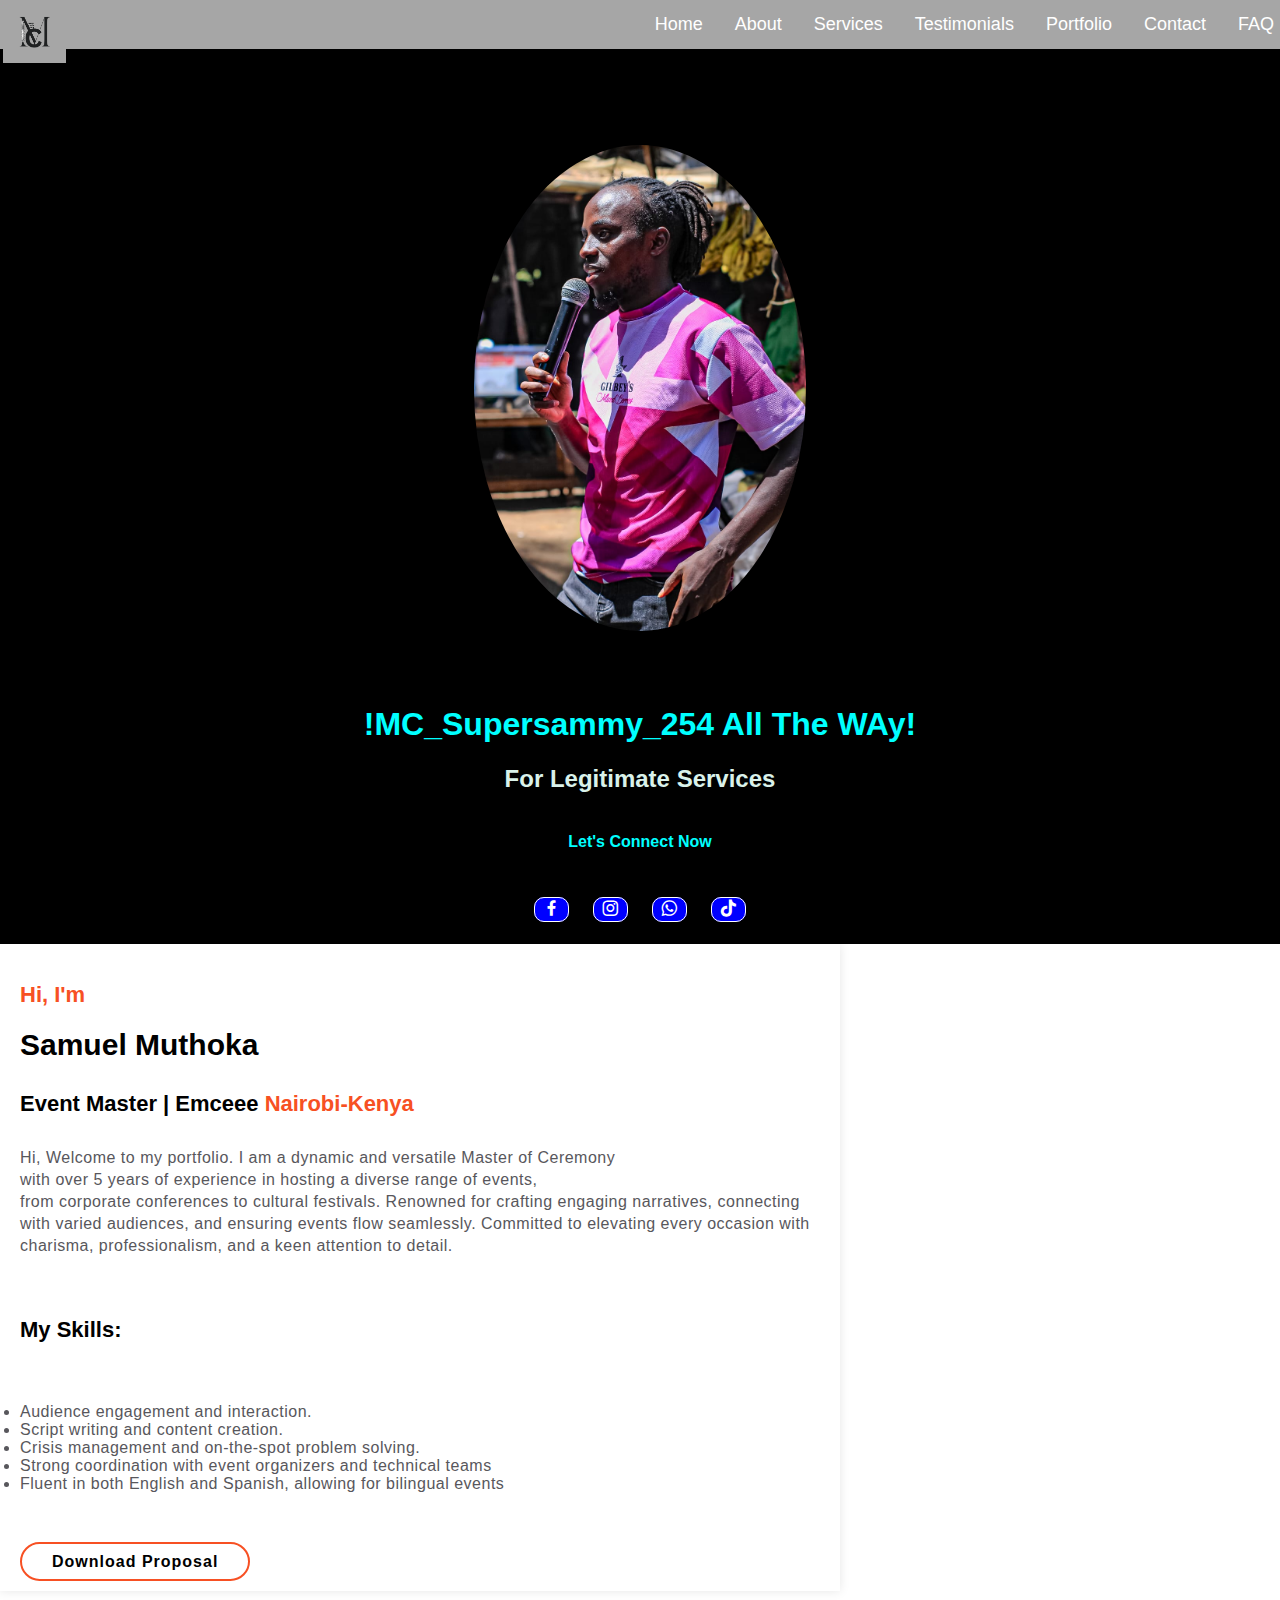
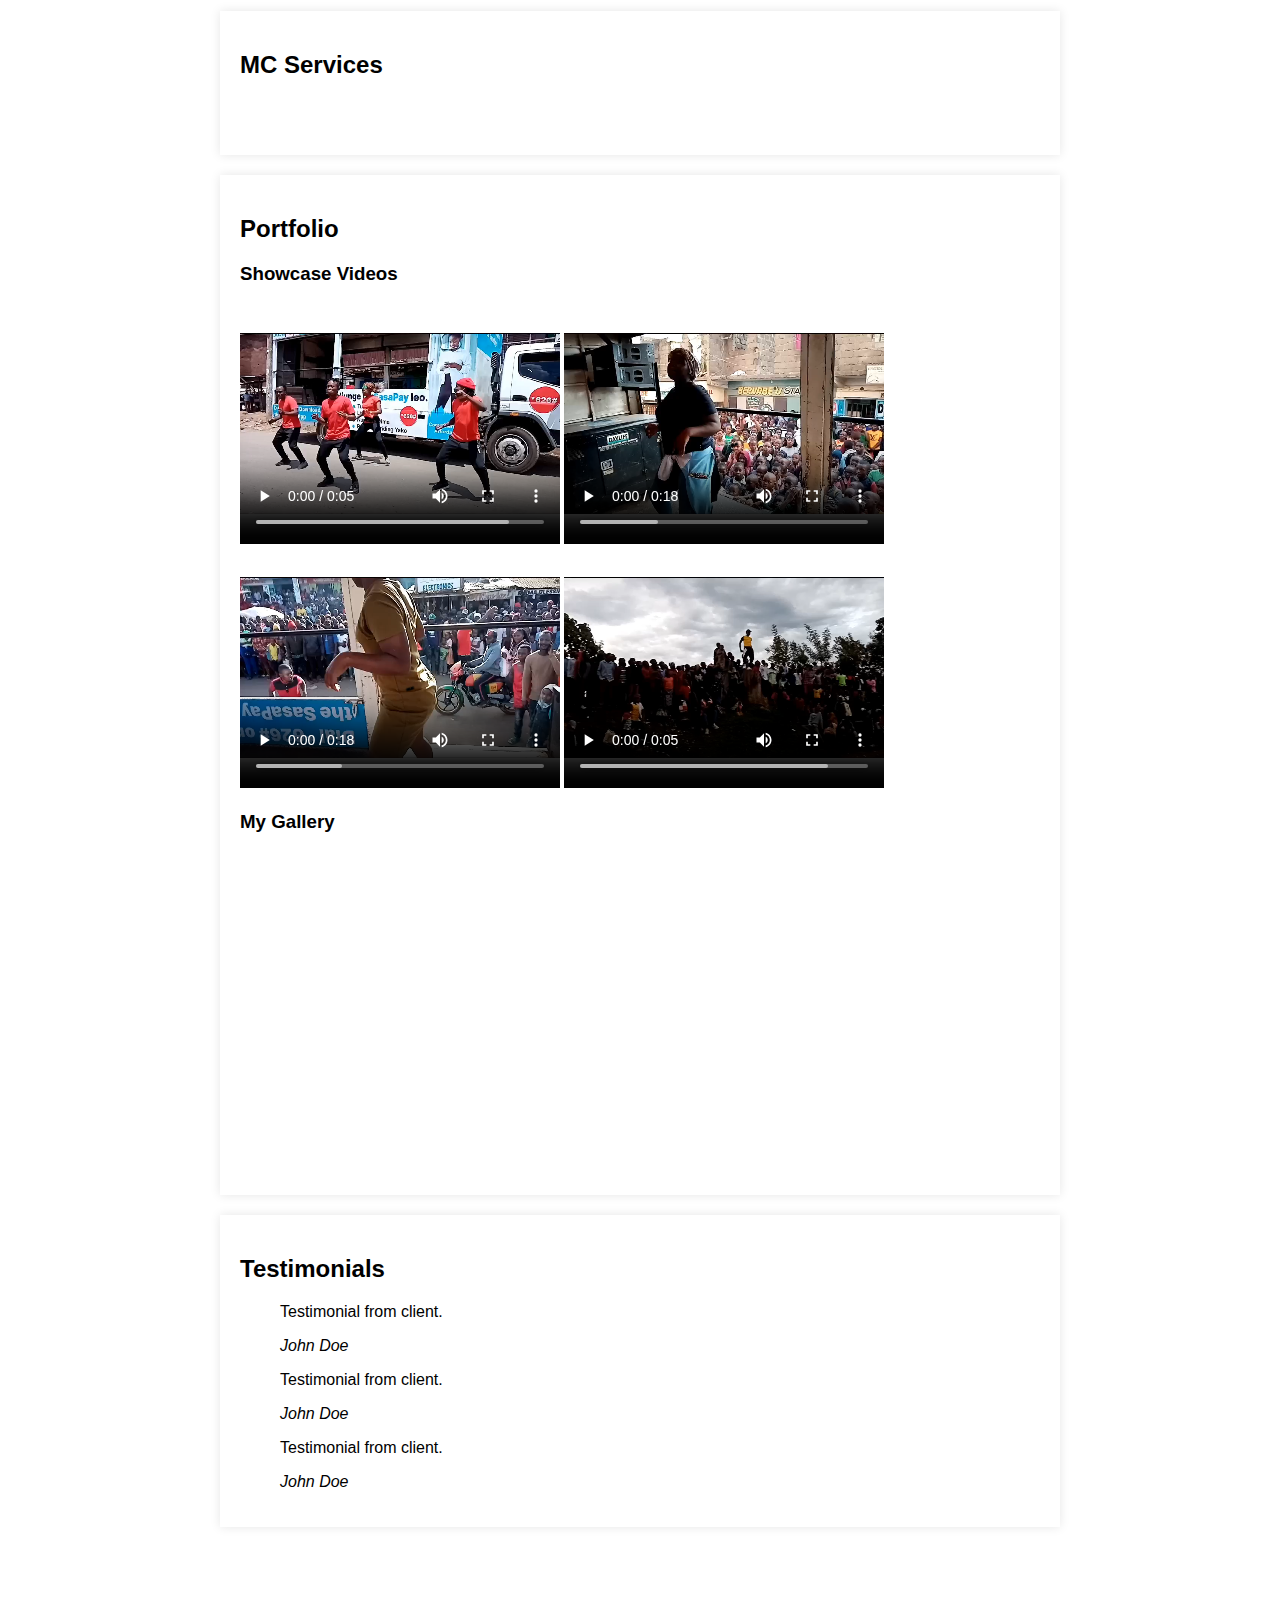
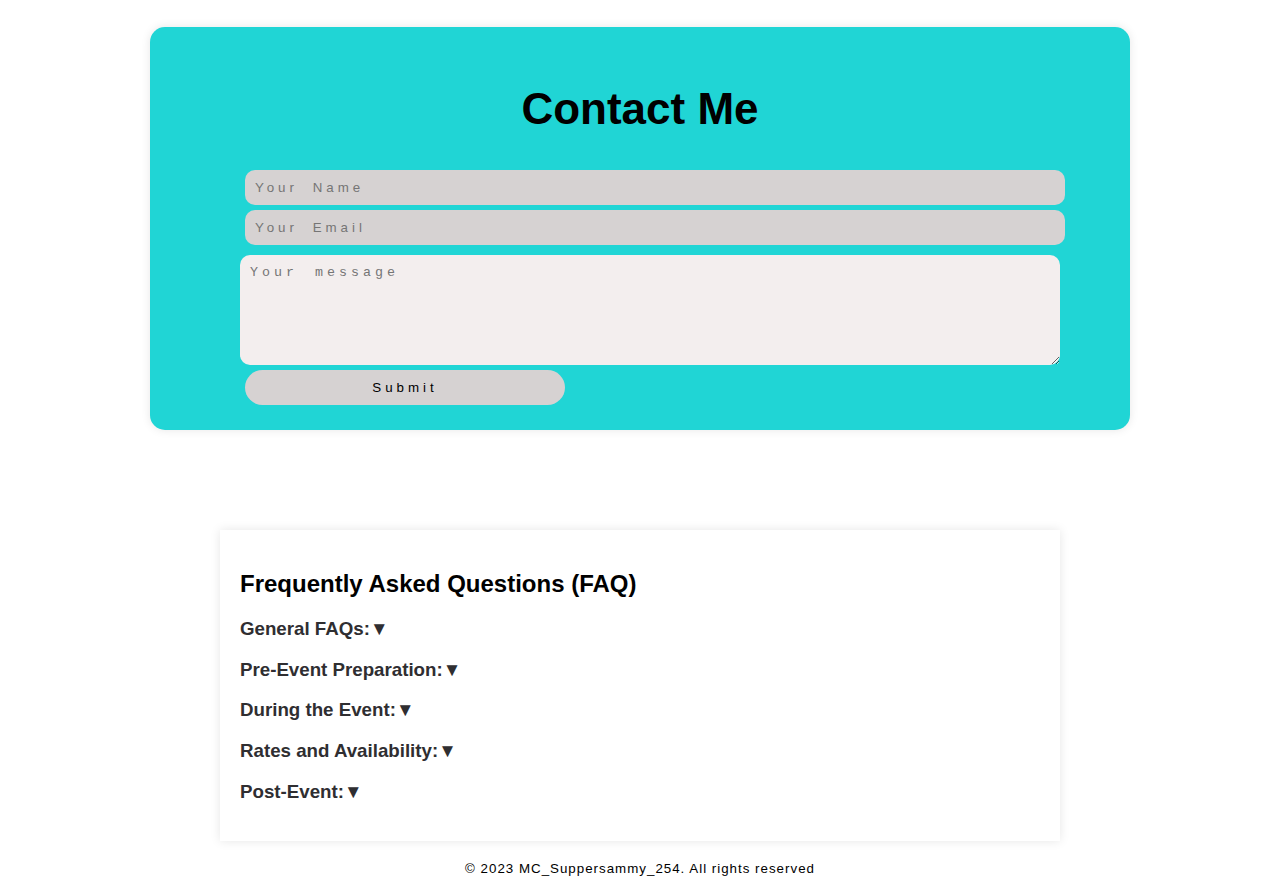
==== index.html @ 4613fa57 "Work Project" ====
<!DOCTYPE html>
<html lang="en">
<head>
  <meta charset="UTF-8">
  <meta name="viewport" content="width=device-width, initial-scale=1.0">
  <title>MC Portfolio</title>
  <link rel="stylesheet" href="styles.css">
  <link rel="preconnect" href="https://fonts.googleapis.com">
  <link rel="preconnect" href="https://fonts.gstatic.com" crossorigin>
  <link href="https://fonts.googleapis.com/css2?family=Montserrat+Alternates:ital,wght@0,400;1,700&display=swap" rel="stylesheet"> 
  <link href='https://unpkg.com/boxicons@2.1.4/css/boxicons.min.css' rel='stylesheet'>
</head>
<body>
  <div class="header">
    <div class="navbar">
      <button class="hamburger">☰</button>
      <img src="images/logo mc.png" alt="logo">
      <div class="nav-links">
      <ul>
        <li><a href="#home">Home</a></li>
        <li><a href="#about">About</a></li>
        <li><a href="#services">Services</a></li>
        <li><a href="#testimonials">Testimonials</a></li>
        <li><a href="#Portfolio">Portfolio</a></li>
        <li><a href="#contact">Contact</a></li>
        <li><a href="#faq">FAQ</a></li>
      </ul>
     </div>
    </div>
    <div class="home" id="home">
      <div class="img-box">
      <div class="prof-image">
      <img src="images/profile-pic.jpeg" class="profile-pic">
      <h1>!MC_Supersammy_254 All The WAy!</h1>
      <h2>For Legitimate Services</h2>
      <h4>Let's Connect Now</h4>
    </div>
    <div class="social-links">
      <a href=""><i class='bx-fw bx bxl-facebook'></i></a>
      <a href=""><i class='bx-fw bx bxl-instagram'></i></a>
      <a href=""><i class='bx-fw bx bxl-whatsapp'></i></a>
      <a href=""><i class='bx-fw bx bxl-tiktok' ></i></a>
    </div>
   </div>
  </div>
</div>


  <section class="about" id="about">
    <h2> Hi, I'm</h2>
    <h1>Samuel Muthoka</h1>
    <h4>Event Master | Emceee <span class="country">Nairobi-Kenya</span></h4>
    <p>Hi, Welcome to my portfolio. I am a dynamic and versatile Master of Ceremony <br>
       with over 5 years of experience in hosting a diverse range of events,<br>
        from corporate conferences to cultural festivals. Renowned for crafting engaging narratives, connecting with varied audiences, and ensuring events flow seamlessly. Committed to elevating every occasion with charisma, professionalism, and a keen attention to detail.</p>
        <h4>My Skills:</h4>
          <p><li>Audience engagement and interaction.</li>
          <li>Script writing and content creation.</li>
          <li>Crisis management and on-the-spot problem solving.</li>
          <li>Strong coordination with event organizers and technical teams</li>
          <li>Fluent in both English and Spanish, allowing for bilingual events</li>
        </p>
    <a href="" class="top-btn">Download Proposal</a>
  </section>

  <section class="services" id="services">
    <h2> MC Services</h2>
    <div class="container">
      <div class="card">
        <div class="image-box">
          <img src="">
        </div>
        <h3>

        </h3>
      </div>
    </div>
  </section>


  <section class="portfolio" id="portfolio">
    <h2>Portfolio</h2>
    <div class="videos">
    <h3>Showcase Videos</h3>
    <video width="320" height="240" controls>
      <source src="videos/Event1.mp4" type="Video/mp4">
    </video>
    <video width="320" height="240" controls>
      <source src="videos/event6.mp4" type="Video/mp4">
    </video>
    <video width="320" height="240" controls>
      <source src="videos/event5.mp4" type="Video/mp4">
    </video>
    <video width="320" height="240" controls>
      <source src="videos/event3.mp4" type="Video/mp4">
    </video>
  </div>

  <div class="gallery">
    <h3>My Gallery</h3>
    <div class="photos">
      <img src="">
    </div>

    <div class="photos">
      <img src="">
    </div>

    <div class="photos">
      <img src="">
    </div>

    <div class="photos">
      <img src="">
    </div>

    <div class="photos">
      <img src="">
    </div>

    <div class="photos">
      <img src="">
    </div>

    <div class="photos">
      <img src="">
    </div>

    <div class="photos">
      <img src="">
    </div>

    <div class="photos">
      <img src="">
    </div>

    <div class="photos">
      <img src="">
    </div>

    <div class="photos">
      <img src="">
    </div>

    <div class="photos">
      <img src="">
    </div>

    <div class="photos">
      <img src="">
    </div>

    <div class="photos">
      <img src="">
    </div>

    <div class="photos">
      <img src="">
    </div>

    <div class="photos">
      <img src="">
    </div>

    <div class="photos">
      <img src="">
    </div>

    <div class="photos">
      <img src="">
    </div>
  </div>
  </section>

  <section class="testimonials">
    <h2>Testimonials</h2>
    <blockquote>
      <p>Testimonial from client.</p>
      <cite>John Doe</cite>
    </blockquote>

    <blockquote>
      <p>Testimonial from client.</p>
      <cite>John Doe</cite>
    </blockquote>

    <blockquote>
      <p>Testimonial from client.</p>
      <cite>John Doe</cite>
    </blockquote>
  </section>

  <section class="contact" id="contact">
    <h2>Contact Me</h2>
    <form class="contact-form">
      <input type="text" name="Name" placeholder="Your Name">
      <input type="email" name="Email" placeholder="Your Email">
      <textarea name="message" placeholder="Your message" rows="6"></textarea>
      <input type="button" class="button" value="Submit">
    </form>
  </section>


  <section class="faq" id="faq">
    <div class="toggle">
    <h2>Frequently Asked Questions (FAQ)</h2>
    <h3>General FAQs:<span class="arrow">&#x25BC;</span></h3>
    <ol>
      
      <li><div class="toggle">
        What is a Master of Ceremony (MC)? <span class="arrow">&#x25BC;</span>
        <ul>
          <li>An MC is a host or presenter who guides and engages the audience during events, ensuring the smooth flow of the program.</li>
          </ul>
        </div>
      </li>
    

      <li><div class="toggle">
        What types of events do you specialize in?<span class="arrow">&#x25BC;</span>
        <ul>
          <li>I specialize in weddings, corporate events, conferences, parties, and more.</li>
        </ul>
      </div>
      </li>

      <li><div class="toggle">
        How do I book your services?<span class="arrow">&#x25BC;</span>
        <ul>
          <li>To book me as your MC, please reach out through the contact form on my website or give me a call.</li>
        </ul>
      </div>
      </li>

      <li><div class="toggle">
        Do you provide event planning services as well?<span id="arrow">&#x25BC;</span>
        <ul>
          <li>While I focus on being an MC, I can offer event coordination suggestions and collaborate with event planners.</li>
        </ul>
      </div>
      </li>

      <li><div class="toggle">
        What sets you apart as an MC?<span id="arrow">&#x25BC;</span>
        <ul>
          <li>I bring energy, professionalism, and a personalized touch to every event. My experience ensures a memorable occasion.</li>
        </ul>
      </div>
      </li>
    </ol>
  </div> 

    <div class="toggle"> 
    <h3>Pre-Event Preparation:<span class="arrow">&#x25BC;</span></h3>
      <ol>
      <li>
        <div class="toggle">
        Do you customize your script for each event?<span id="arrow">&#x25BC;</span>
        <ul>
          <li>Absolutely! I tailor my script to match the tone, theme, and goals of your event.</li>
        </ul>
      </div>
      </li>

      <li>
        <div class="toggle">
        Can we meet before the event to discuss details?<span id="arrow">&#x25BC;</span>
        <ul>
          <li>Of course, I'm happy to meet in person or virtually to ensure I understand your vision and requirements.</li>
        </ul>
      </div>
      </li>

      <li>
        <div class="toggle">
        How much time do you need for event preparation?<span id="arrow">&#x25BC;</span>
        <ul>
          <li>I typically require a week or two to prepare, but it depends on the complexity of the event.</li>
        </ul>
      </div>
      </li>
      </ol>
    </div> 

    <div class="toggle">
    <h3>During the Event:<span class="arrow">&#x25BC;</span></h3>
      <ol>
      <li>
        <div class="toggle">
        How do you engage the audience?<span id="arrow">&#x25BC;</span>
        <ul>
          <li>I use a mix of storytelling, humor, and interaction to keep the audience engaged and entertained.</li>
        </ul>
      </div>
      </li>

      <li>
        <div class="toggle">
        What do you do if there's a technical issue during the event?<span id="arrow">&#x25BC;</span>
        <ul>
          <li>I remain adaptable and ensure the show goes on smoothly. I can engage the audience while technical issues are resolved</li>
        </ul>
      </div>
      </li>

      <li>
        <div class="toggle">
        Do you handle impromptu situations?<span id="arrow">&#x25BC;</span>
        <ul>
          <li>Yes, I'm skilled in thinking on my feet and can smoothly handle unexpected moments that arise.</li>
        </ul>
      </div>
      </li>
    </ol>
  </div>

  <div class="toggle">
  <h3>Rates and Availability:<span class="arrow">&#x25BC;</span></h3>
    <ol>
      <li><div class="toggle">
        What are your rates for MC services?<span id="arrow">&#x25BC;</span>
        <ul>
          <li>Rates vary based on the type of event, duration, and other factors. Please contact me for a personalized quote.</li>
        </ul>
      </div>
      </li>

      <li><div class="toggle">
        Are your services available for out-of-town events?<span id="arrow">&#x25BC;</span>
        <ul>
          <li>Yes, I'm available for events both locally and out of town. Travel arrangements can be discussed.
          </li>
        </div>
        </ul>
      </li>

      <li><div class="toggle">
        How far in advance should I book your services?<span id="arrow">&#x25BC;</span>
        <ul>
          <li>It's recommended to book me as early as possible to ensure availability, especially for peak event seasons.</li>
        </ul>
      </div>
      </li>
    </ol>
  </div>

  <div class="toggle"> 
  <h3>Post-Event:<span class="arrow">&#x25BC;</span></h3>
    <ol>
      <li><div class="toggle">
        Can we provide feedback after the event?<span id="arrow">&#x25BC;</span>
        <ul>
          <li>Absolutely! Your feedback is invaluable and helps me continuously improve my services.</li>
        </ul>
      </div>
      </li>

      <li><div class="toggle">
        Can we stay in touch for future events?<span id="arrow">&#x25BC;</span>
        <ul>
          <li>Certainly, I'd love to work with you again. Feel free to reach out for any future event needs.</li>
        </ul>
      </li>
    </div>
    </ol>
  </div>
  </section>

  <footer>
    <p>&copy; 2023 MC_Suppersammy_254. All rights reserved</p>
  </footer>

  

  <script src="script.js"></script>
</body>
</html>
---- styles.css ----
body {
  font-family: 'Jost', sans-serif;
  margin: 0;
  padding: 0;
  scroll-behavior: smooth;
  box-sizing: border-box;
  /* background-color: cadetblue; */
}

.header {
  background-color: black;
  /* background-color: #a6a6a6; */
  /* background-image: url(images/logo\ mc.png); */
  width: 100%;
  /* height: 108vh; */
  height: auto;
  min-height: 80vh;
  color: #fff;
  text-align: center;
  padding: 25px 0;
  position: relative;
}
.navbar {
  top: 0;
  left: 0;
  right: 0;
  height: auto;
  display: flex;
  flex-wrap: wrap;
  position: fixed;
  justify-content: space-between;
  align-items: center;
  width: 100%;
  z-index: 10;
  background-color: #a6a6a6;
  padding: 10px;
}
.navbar img{
  margin: auto 0;
  height: 7%;
  position: fixed;
  left: 3px;
  top: 0;
  object-fit: contain;
}

.nav-links {
  order: 3;
  display: flex;
  gap: 10px;
  align-items: center;
  justify-content: flex-end;
  flex: 1;
}

.navbar ul {
  display: flex;
  padding: 0;
  margin: 0;
}

.navbar ul li {
  display: inline-block;
  padding: 4px 16px;
  list-style: none;
}

.navbar ul li a {
  color: #fff;
  font-size: 18px;
  text-decoration: none;
}

.nav-links ul li a:hover{
  background-color:cadetblue;
}

.profile-pic {
  width: 26%;
  height: 54vh;
  border-radius: 50%;
  object-fit: cover;
  object-position: top;
  margin-top: 120px;
  margin-bottom: 50px;
  
}

.hamburger {
  display: none;
  flex-direction: column;
  justify-content: space-between;
  height: 20px;
  width: 25px;
  border: none;
  background: transparent;
  cursor: pointer;
  z-index: 11;
  order: 2;
}

.hamburger span {
  display: block;
  height: 3px;
  background: #fff;
  border-radius: 3px;
}


section {
  padding: 20px;
  max-width: 800px;
  margin: 20px auto;
  background-color: #fff;
  box-shadow: 0 0 10px rgba(0, 0, 0, 0.1);
}

.social-links a {
  font-size: 16px;
  color: #fff;
  background-color: blue;
  border: 1px solid;
  border-radius: 10px;
  padding: 3px;
  margin: 10px;
  cursor: pointer;
  position: center;
}

.social-links a:hover {
  background-color: #f75023;
}
.home h1 {
  color: aqua;
}
.home h2 {
  color: rgb(218, 242, 234);
  margin-bottom: 40px;
}

.home h4 {
  color: aqua;
  margin-bottom: 50px;
}

.about h1 {
  font-size: 30px;
}

.about h2 {
  color:#f75023;
  font-size: 22px;
}

.about h4 {
  font-size: 22px;
}

.country {
  color: #f75023;
  
}
.about {
  margin: 0;
}

.about p  {
  color: #58575c;
  margin-bottom: 60px;
  letter-spacing: 0.5px;
  line-height: 22px;
}

.about li {
  color: #58575c;
  letter-spacing: 0.5px;
  margin-top: 0;
}

.contact-form input, .contact-form textarea, .contact-form button {
  display: block;
  width: 100%;
  margin-top: 10px;
}

.top-btn {
  /* display: inline-block; */
  padding: 9px 30px;
  border: 2px solid #f75023;
  border-radius: 30px;
  color: black;
  background: transparent;
  letter-spacing: 1px;
  font-size: 16px;
  font-weight: 600;
  text-decoration: none;
  transition: ease .50s;
  cursor: pointer;
  /* width: 10px; */

}

.top-btn:hover {
  transform: scale(1.1);
  background-color: #f75023;

}

.faq h3 {
  color: #2f2e31;
}
.faq ol li ul {
  list-style-type: disc;
  /* display: none; */
  display: shrink;
}

.toggle {
  cursor: pointer;
}

.toggle > ul {
  display: none;
}
.toggle > li {
  display: none;
}

.faq .toggle > ol, .faq .toggle > ul {
  display: none;
}

.arrow {
  cursor: pointer;
  color: #2f2e31;
}

.contact {
  background: rgb(32, 213, 213); 
  width: 60% auto;
  margin: 100px auto;
  padding: 20px 90px;
  /* display: flex; */
  align-items: center;
  justify-content: center;
  text-align: center;
  border-radius: 15px;
}
.contact h2 {
font-size: 44px;
}

.contact-form input {
  background: #d6d2d2;
  width: 100% auto;
  padding: 10px;
  margin: 5px;
  word-spacing: 7px;
  letter-spacing: 4px;
  border: none;
  border-radius: 10px;
}

.contact-form textarea {
  background: #f3eeee;
  word-spacing: 5px;
  letter-spacing: 4px;
  width: 100%;
  height: 10vh;
  border: none;
  padding: 10px;
  border-radius: 10px;
  
}

.contact-form .button {
  width: 40%;
  border-radius: 30px;
  border-color: #f75023;
  cursor: pointer;
  font-weight: 500;
}
.contact-form .button:hover {
  background-color: #f75023;
}

footer {
  font-size: smaller;
  text-align: center;
  columns: #58575c;
  letter-spacing: 1px;
}






@media screen and (max-width: 768px){
  .navbar {
    flex-direction: column;
    align-items: center;
    height: auto;
    padding: 1em 0;
  }

  .hamburger {
    display: flex;
  }

  .hamburger, .nav-links {
    margin-left: auto; /* Push to the far right */
}

  .nav-links {
    display: none;
    flex-direction: column;
    gap: 10px;
    position: absolute;
    top: 60px;
    left: 78%;
    right: 0.5px;
    top: 55px;
    background: #a6a6a6;
    z-index: 10;
    padding: 1em 0;
    width: auto;
  }

  .nav-links.active {
    display: flex;
  }

  .navbar img {
    height: 50px;
}

  .navbar ul {
    flex-direction: column;
    gap: 6px;
    align-items: flex-start;
  }

  .navbar ul li a {
    font-size: 14px;
    padding: 5px 0;
  }

  .profile-pic {
    width: 50%;
    height: auto;
    margin-top: 60px;
    /* padding-top: 50%; */
  }

  /* .profile-pic img {
    position: absolute;
    top: 0;
    left: 0;
    width: 100%;
    height: 100%;
    object-fit: cover;
} */
}

/* @media(max-width: 900px){
  .profile-pic {
    width: 50%;
  }
}

@media(max-width: 1200px){
  .profile-pic {
    width: 50%;
    /* height: 20vh; */
    /* margin-top: 260px; */
  /* }
  .header {
    height: 80vh;
  }
} */
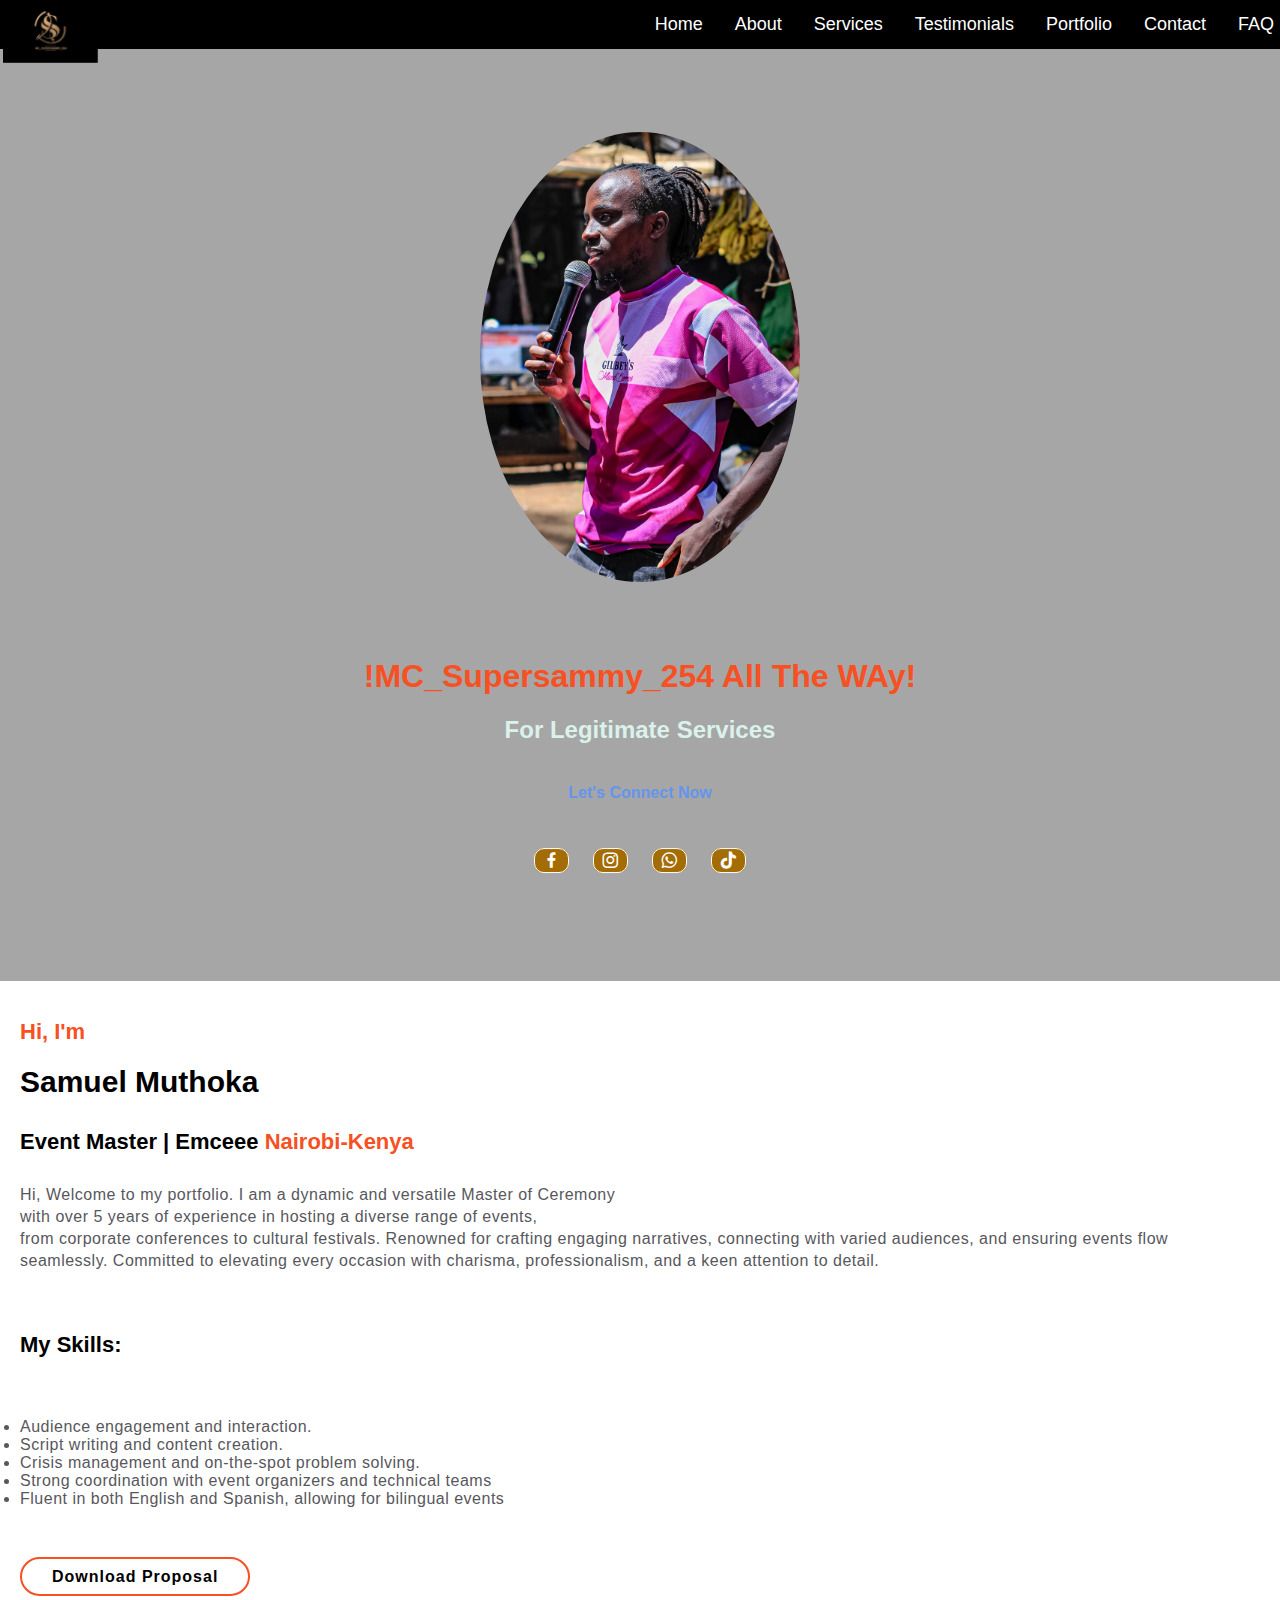
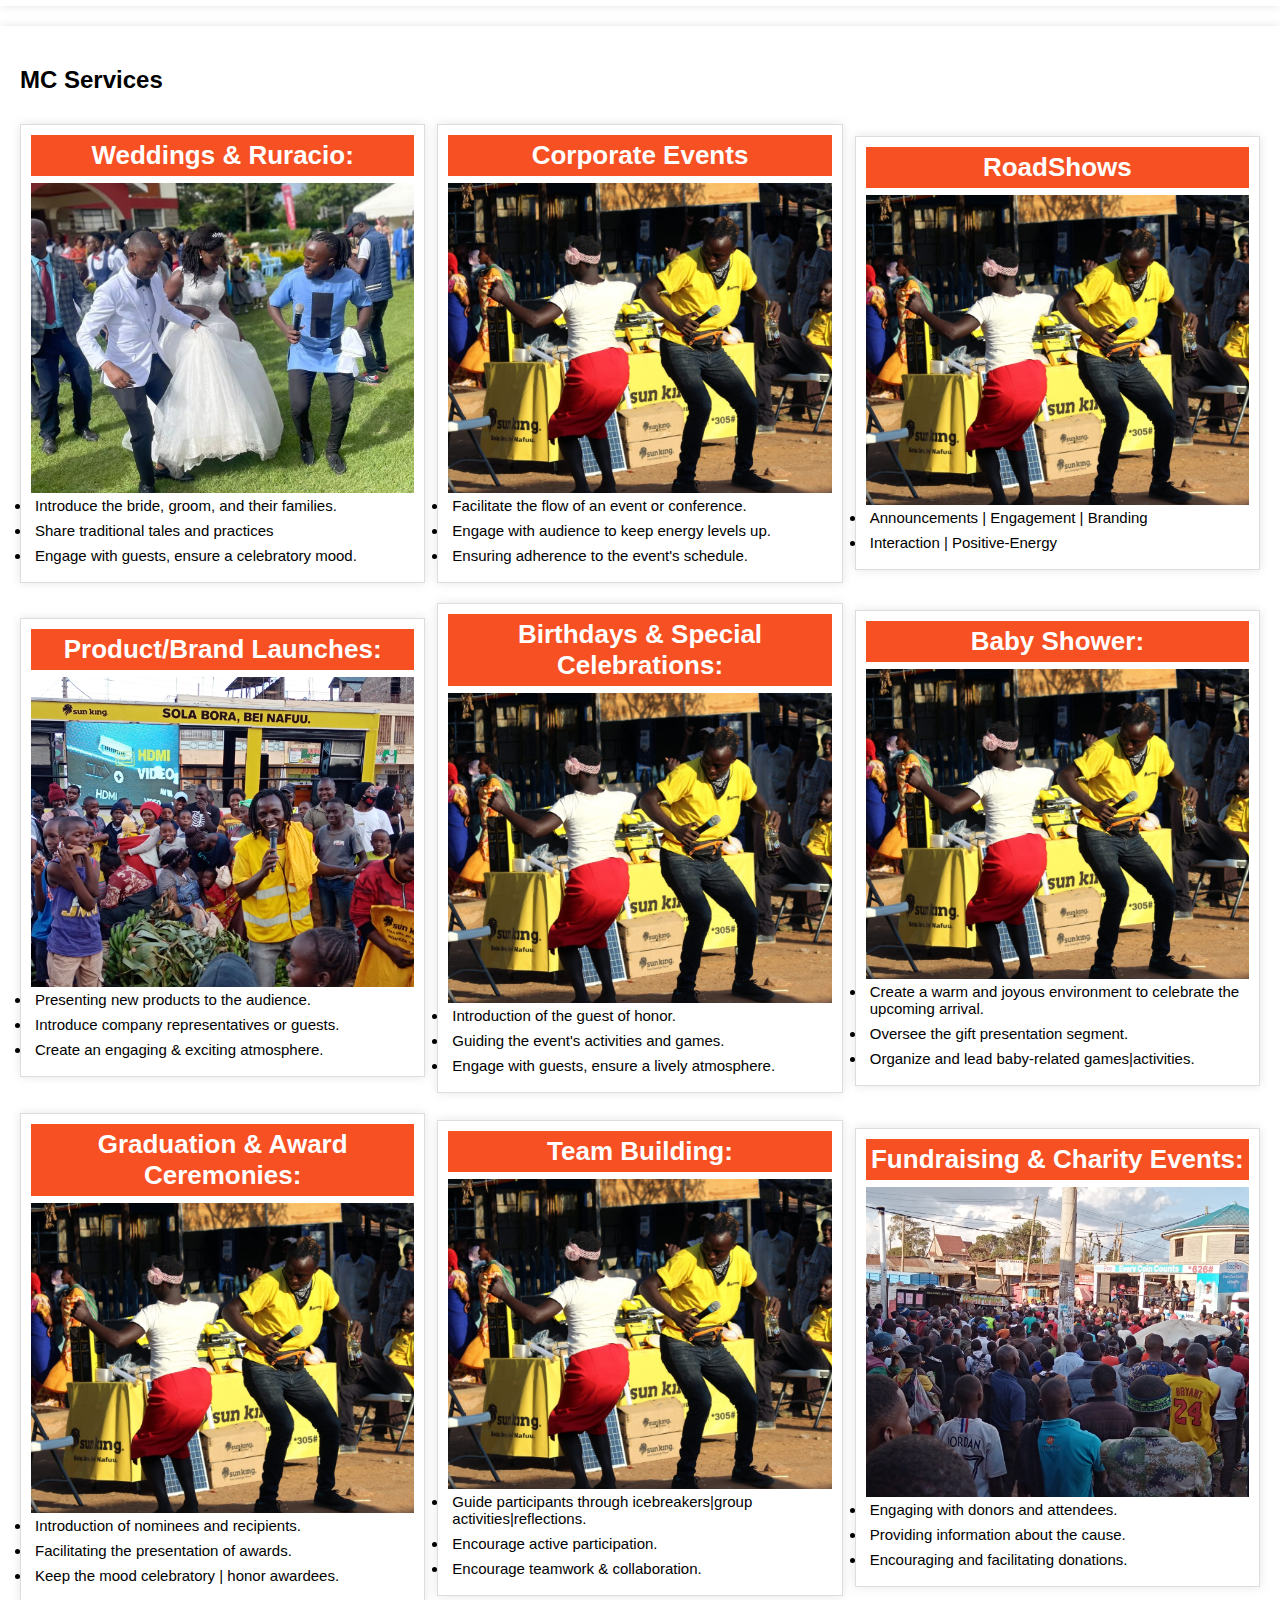
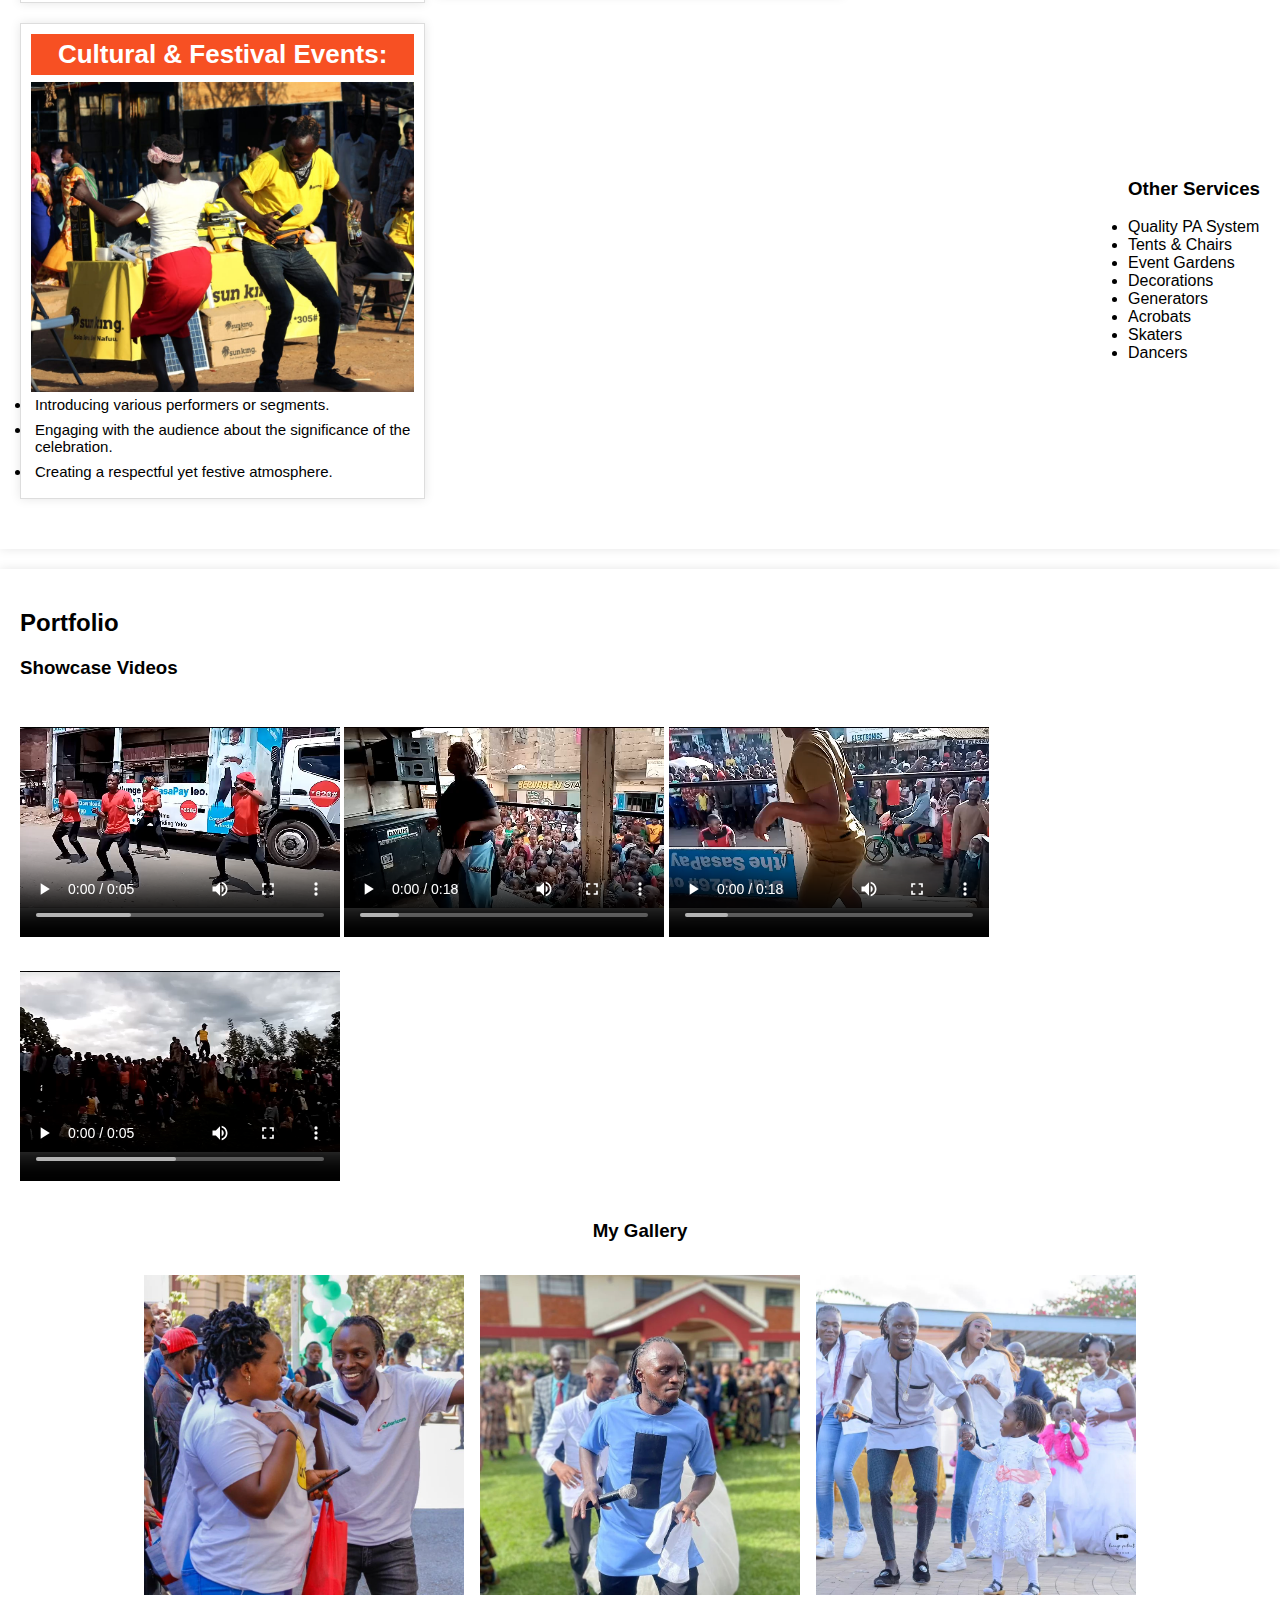
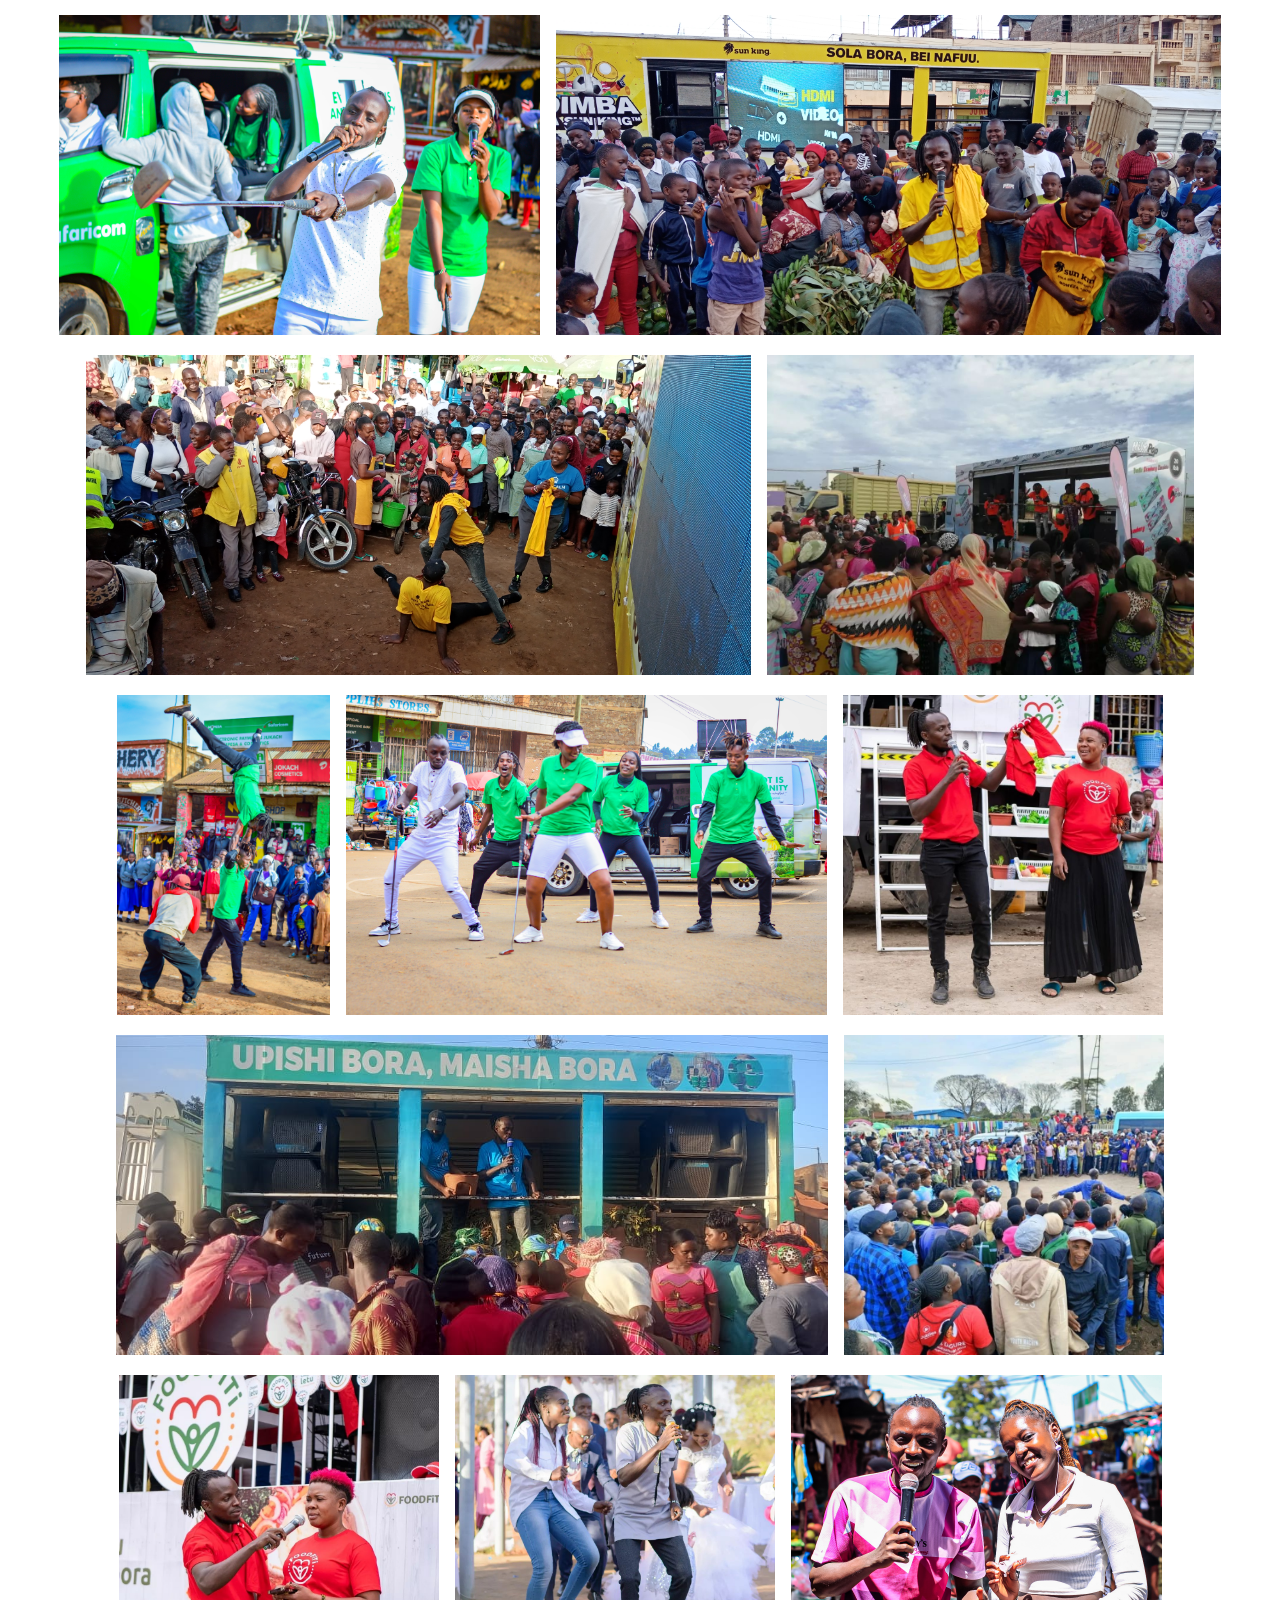
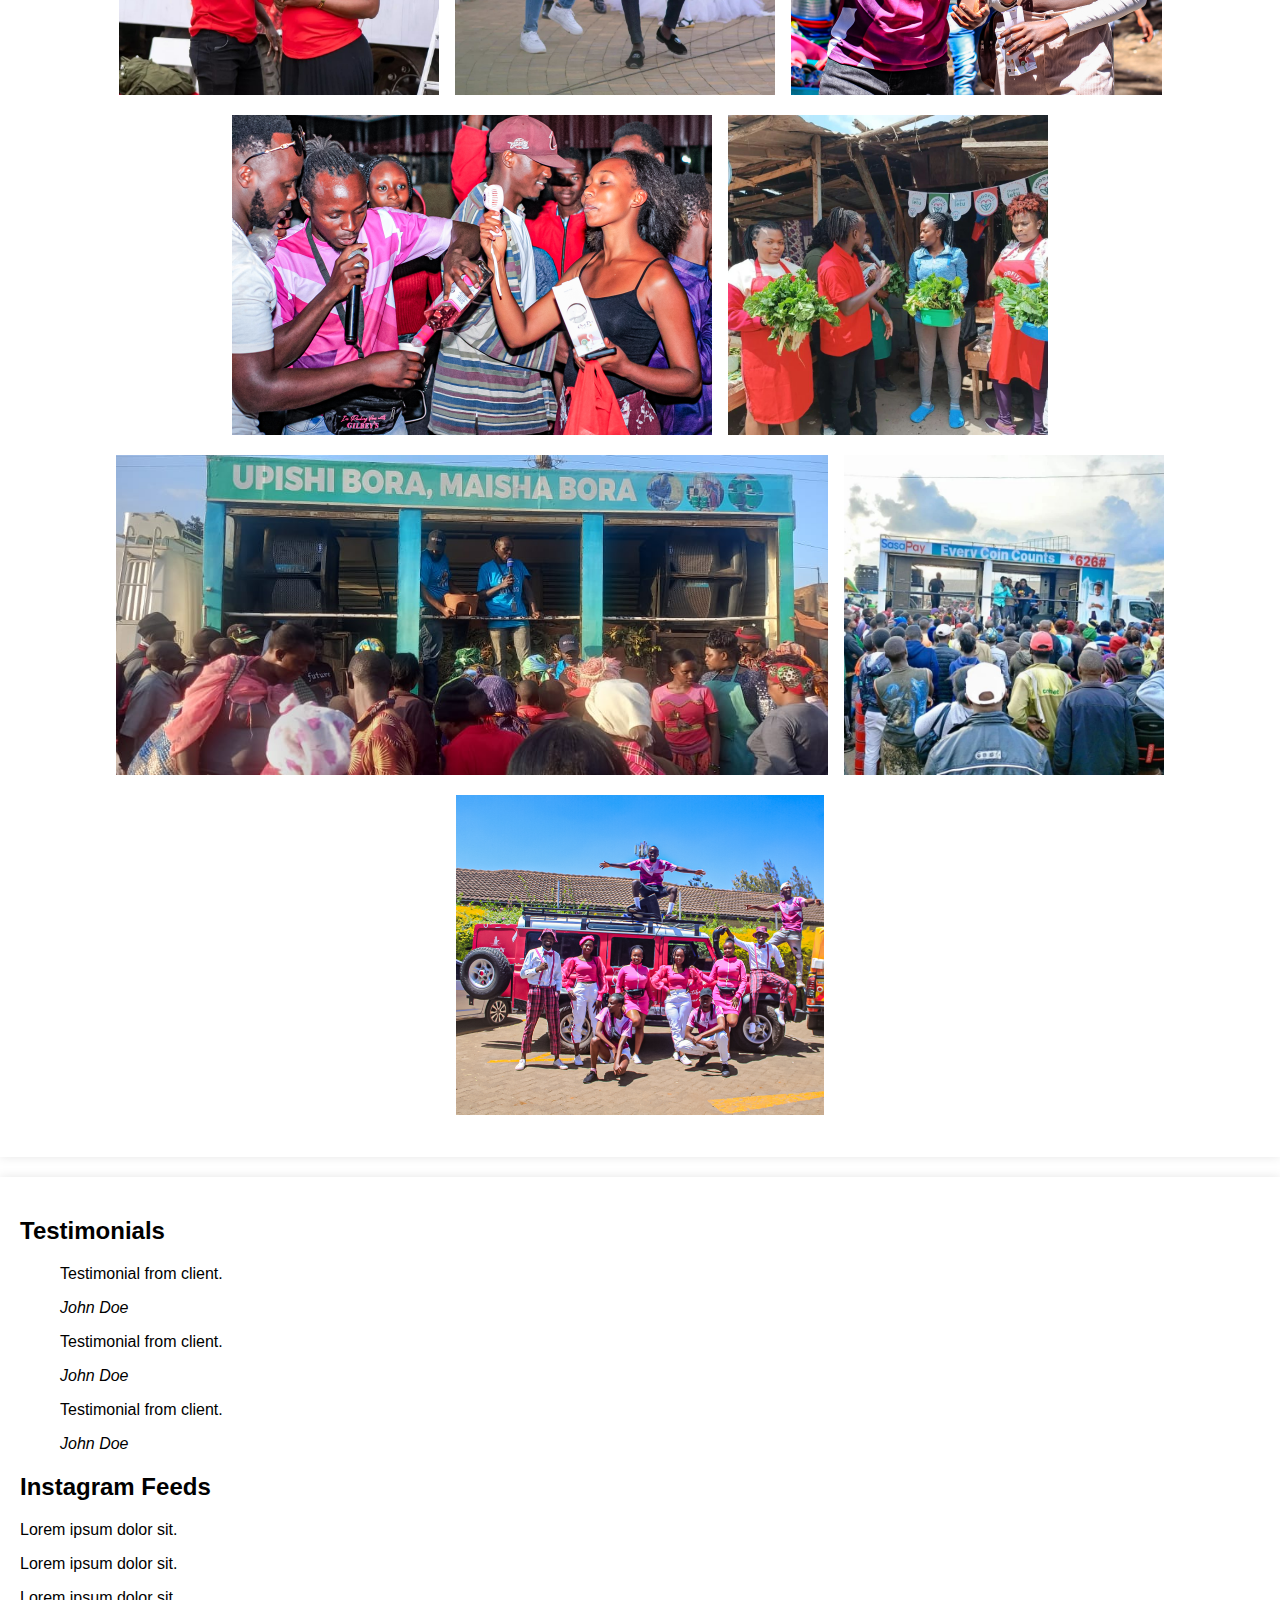
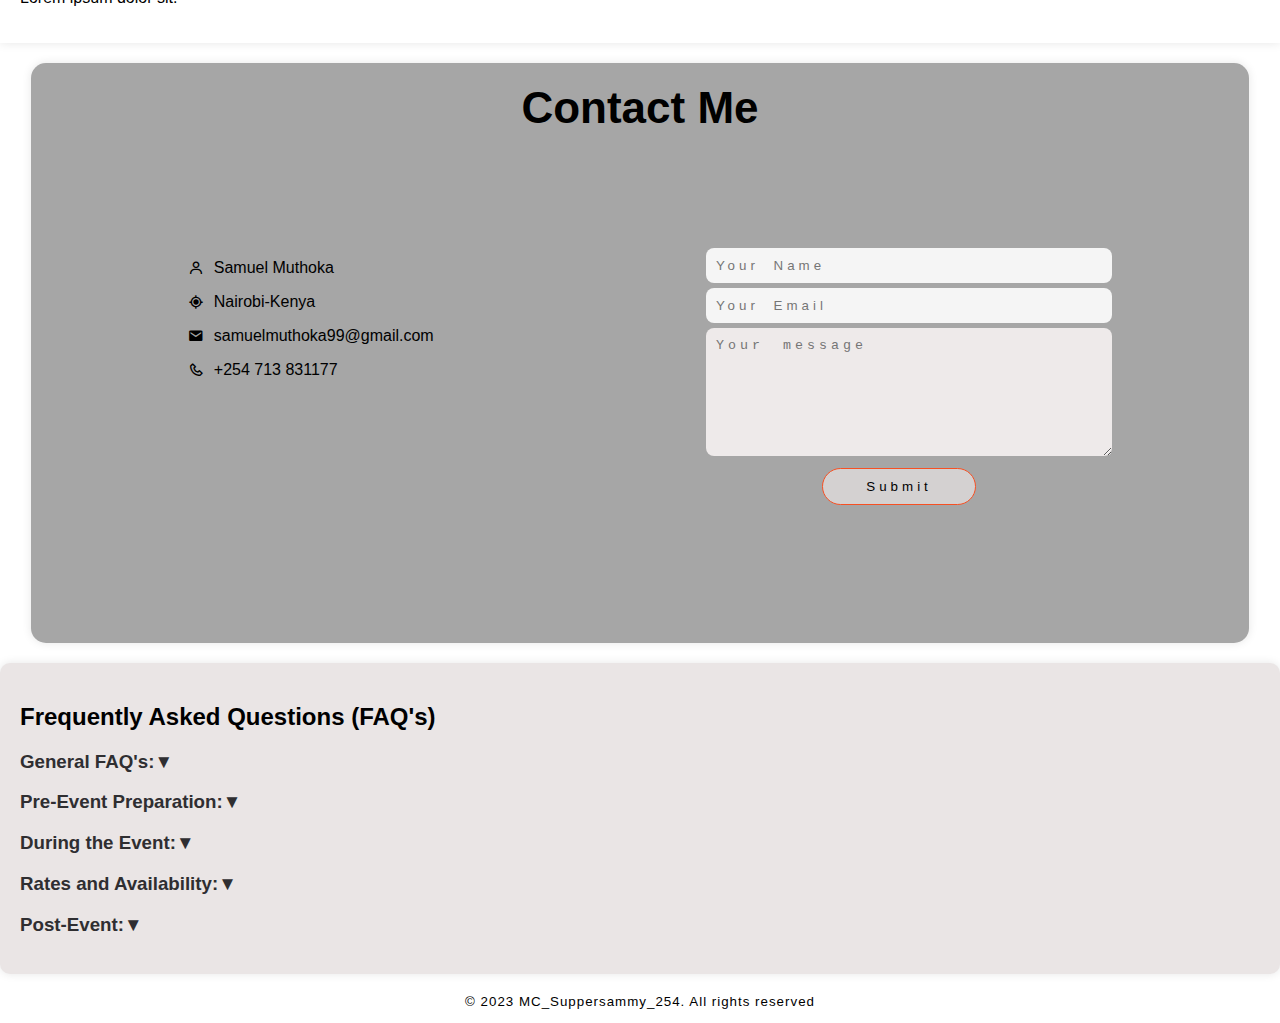
==== commit 13b413fd: "update" ====
--- a/index.html
+++ b/index.html
@@ -14,7 +14,7 @@
   <div class="header">
     <div class="navbar">
       <button class="hamburger">☰</button>
-      <img src="images/logo mc.png" alt="logo">
+      <img src="images/logo1.jpg" alt="logo">
       <div class="nav-links">
       <ul>
         <li><a href="#home">Home</a></li>
@@ -37,14 +37,13 @@
     </div>
     <div class="social-links">
       <a href=""><i class='bx-fw bx bxl-facebook'></i></a>
-      <a href=""><i class='bx-fw bx bxl-instagram'></i></a>
-      <a href=""><i class='bx-fw bx bxl-whatsapp'></i></a>
+      <a href="https://instagram.com/mc_supersammy_254?utm_source=qr&igshid=MzNlNGNkZWQ4Mg%3D%3D" target="_blank"><i class='bx-fw bx bxl-instagram'></i></a>
+      <a href="https://api.whatsapp.com/send?phone=254713831177" target="_blank"><i class='bx-fw bx bxl-whatsapp'></i></a>
       <a href=""><i class='bx-fw bx bxl-tiktok' ></i></a>
     </div>
    </div>
   </div>
 </div>
-
 
   <section class="about" id="about">
     <h2> Hi, I'm</h2>
@@ -52,7 +51,9 @@
     <h4>Event Master | Emceee <span class="country">Nairobi-Kenya</span></h4>
     <p>Hi, Welcome to my portfolio. I am a dynamic and versatile Master of Ceremony <br>
        with over 5 years of experience in hosting a diverse range of events,<br>
-        from corporate conferences to cultural festivals. Renowned for crafting engaging narratives, connecting with varied audiences, and ensuring events flow seamlessly. Committed to elevating every occasion with charisma, professionalism, and a keen attention to detail.</p>
+        from corporate conferences to cultural festivals. Renowned for crafting engaging narratives, 
+        connecting with varied audiences, and ensuring events flow seamlessly. Committed to elevating
+         every occasion with charisma, professionalism, and a keen attention to detail.</p>
         <h4>My Skills:</h4>
           <p><li>Audience engagement and interaction.</li>
           <li>Script writing and content creation.</li>
@@ -67,13 +68,130 @@
     <h2> MC Services</h2>
     <div class="container">
       <div class="card">
-        <div class="image-box">
-          <img src="">
-        </div>
-        <h3>
-
-        </h3>
-      </div>
+        <h3>Weddings & Ruracio:</h3>
+        <div class="image-box">
+          <img src="images/pic44.webp">
+        </div>
+        
+        <li>Introduce the bride, groom, and their families.</li>
+        <li>Share traditional tales and practices</li>
+        <li>Engage with guests, ensure a celebratory mood.</li>
+      </div>
+
+      <div class="card">
+        <h3>Corporate Events</h3>
+        <div class="image-box">
+          <img src="images/pic40.jpg">
+        </div>
+       
+        <li>Facilitate the flow of an event or conference.</li>
+        <li>Engage with audience to keep energy levels up.</li>
+        <li>Ensuring adherence to the event's schedule.</li>
+      </div>
+
+      <div class="card">
+        <h3>RoadShows</h3>
+        <div class="image-box">
+          <img src="images/pic40.jpg">
+        </div>
+        
+        <li>Announcements | Engagement | Branding</li>
+          <li>Interaction | Positive-Energy</li>
+        <!-- <li>Facilitating the flow of a corporate event or conference.</li>
+        <li>Introducing speakers and segments.</li>
+        <li>Engaging with the audience to keep energy levels high.</li>
+        <li>Ensuring adherence to the event's schedule.</li> -->
+      </div>
+
+      <div class="card">
+        <h3>Product/Brand Launches:</h3>
+        <div class="image-box">
+          <img src="images/pic8.jpg">
+        </div>
+       
+        <li>Presenting new products to the audience.</li>
+        <li>Introduce company representatives or guests.</li>
+        <li>Create an engaging & exciting atmosphere.</li>
+      </div>
+
+      <div class="card">
+        <h3>Birthdays & Special Celebrations:</h3>
+        <div class="image-box">
+          <img src="images/pic40.jpg">
+        </div>
+      
+        <li>Introduction of the guest of honor.</li>
+        <li>Guiding the event's activities and games.</li>
+        <li>Engage with guests, ensure a lively atmosphere.</li>
+      </div>
+
+      <div class="card">
+        <h3>Baby Shower:</h3>
+        <div class="image-box">
+          <img src="images/pic40.jpg">
+        </div>
+  
+        <li>Create a warm and joyous environment to celebrate the upcoming arrival.</li>
+        <li>Oversee the gift presentation segment.</li>
+        <li>Organize and lead baby-related games|activities.</li>
+      </div>
+
+      <div class="card">
+        <h3>Graduation & Award Ceremonies:</h3>
+        <div class="image-box">
+          <img src="images/pic40.jpg">
+        </div>
+       
+        <li>Introduction of nominees and recipients.</li>
+        <li>Facilitating the presentation of awards.</li>
+        <li>Keep the mood celebratory | honor awardees.</li>
+      </div>
+
+      <div class="card">
+        <h3>Team Building:</h3>
+        <div class="image-box">
+          <img src="images/pic40.jpg">
+        </div>
+       
+        <li>Guide participants through icebreakers|group activities|reflections.</li>
+        <li>Encourage active participation.</li>
+        <li>Encourage teamwork & collaboration.</li>
+      </div>
+
+      <div class="card">
+        <h3>Fundraising & Charity Events:</h3>
+        <div class="image-box">
+          <img src="images/pic39.jpg">
+        </div>
+        
+        <li>Engaging with donors and attendees.</li>
+        <li>Providing information about the cause.</li>
+        <li>Encouraging and facilitating donations.</li>
+      </div>
+
+      <div class="card">
+        <h3>Cultural & Festival Events:</h3>
+        <div class="image-box">
+          <img src="images/pic40.jpg">
+        </div>
+        
+        <li>Introducing various performers or segments.</li>
+        <li>Engaging with the audience about the significance of the celebration.</li>
+        <li>Creating a respectful yet festive atmosphere.</li>
+      </div>
+
+      <div class="other">
+      <h3>Other Services</h3>
+      <li>Quality PA System</li>
+      <li>Tents & Chairs</li>
+      <li>Event Gardens</li>
+      <li>Decorations</li>
+      <li>Generators</li>
+      <li>Acrobats</li>
+      <li>Skaters</li>
+      <li>Dancers</li>
+
+    </div>
     </div>
   </section>
 
@@ -99,81 +217,90 @@
   <div class="gallery">
     <h3>My Gallery</h3>
     <div class="photos">
-      <img src="">
-    </div>
-
-    <div class="photos">
-      <img src="">
-    </div>
-
-    <div class="photos">
-      <img src="">
-    </div>
-
-    <div class="photos">
-      <img src="">
-    </div>
-
-    <div class="photos">
-      <img src="">
-    </div>
-
-    <div class="photos">
-      <img src="">
-    </div>
-
-    <div class="photos">
-      <img src="">
-    </div>
-
-    <div class="photos">
-      <img src="">
-    </div>
-
-    <div class="photos">
-      <img src="">
-    </div>
-
-    <div class="photos">
-      <img src="">
-    </div>
-
-    <div class="photos">
-      <img src="">
-    </div>
-
-    <div class="photos">
-      <img src="">
-    </div>
-
-    <div class="photos">
-      <img src="">
-    </div>
-
-    <div class="photos">
-      <img src="">
-    </div>
-
-    <div class="photos">
-      <img src="">
-    </div>
-
-    <div class="photos">
-      <img src="">
-    </div>
-
-    <div class="photos">
-      <img src="">
-    </div>
-
-    <div class="photos">
-      <img src="">
+      <img src="images/pic56.webp">
+    </div>
+
+    <div class="photos">
+      <img src="images/pic45.webp">
+    </div>
+
+    <div class="photos">
+      <img src="images/pic48.webp">
+    </div>
+
+    <div class="photos">
+      <img src="images/pic27.jpg">
+    </div>
+
+    <div class="photos">
+      <img src="images/pic8.jpg">
+    </div>
+
+    <div class="photos">
+      <img src="images/pic6.jpg">
+    </div>
+
+    <div class="photos">
+      <img src="images/pic51.webp">
+    </div>
+
+    <div class="photos">
+      <img src="images/pic34.jpg">
+    </div>
+
+    <div class="photos">
+      <img src="images/pic28.jpg">
+    </div>
+
+    <div class="photos">
+      <img src="images/pic57.webp">
+    </div>
+
+    <div class="photos">
+      <img src="images/pic33.jpg">
+    </div>
+
+    <div class="photos">
+      <img src="images/pic58.webp">
+    </div>
+
+    <div class="photos">
+      <img src="images/pic62.webp">
+    </div>
+
+    <div class="photos">
+      <img src="images/pic59.webp">
+    </div>
+
+    <div class="photos">
+      <img src="images/pic22.JPG">
+    </div>
+
+    <div class="photos">
+      <img src="images/pic26.JPG">
+    </div>
+
+    <div class="photos">
+      <img src="images/pic60.webp">
+    </div>
+
+    <div class="photos">
+      <img src="images/pic21.jpg">
+    </div>
+
+    <div class="photos">
+      <img src="images/pic65.webp">
+    </div>
+
+    <div class="photos">
+      <img src="images/pic20.JPG">
     </div>
   </div>
   </section>
 
   <section class="testimonials">
     <h2>Testimonials</h2>
+    <div class="testimony">
     <blockquote>
       <p>Testimonial from client.</p>
       <cite>John Doe</cite>
@@ -188,23 +315,42 @@
       <p>Testimonial from client.</p>
       <cite>John Doe</cite>
     </blockquote>
+  </div>
+
+  <div class="feeds">
+    <h2>Instagram Feeds</h2>
+    <p>Lorem ipsum dolor sit. <a href=""></a></p>
+    <p>Lorem ipsum dolor sit. <a href=""></a></p>
+    <p>Lorem ipsum dolor sit. <a href=""></a></p>
+  </div>
   </section>
 
   <section class="contact" id="contact">
     <h2>Contact Me</h2>
+    <div class="both-contact">
+    <div class="contact-right">
     <form class="contact-form">
       <input type="text" name="Name" placeholder="Your Name">
       <input type="email" name="Email" placeholder="Your Email">
       <textarea name="message" placeholder="Your message" rows="6"></textarea>
       <input type="button" class="button" value="Submit">
     </form>
+  </div>
+
+  <div class="contact-left">
+    <p><i class='bx bx-user'></i>Samuel Muthoka</p>
+    <p><i class='bx bx-current-location'></i>Nairobi-Kenya</p>
+    <p><i class='bx bxs-envelope'></i>samuelmuthoka99@gmail.com</p>
+    <p><i class='bx bx-phone'></i>+254 713 831177</p>
+  </div>
+</div>
   </section>
 
 
   <section class="faq" id="faq">
     <div class="toggle">
-    <h2>Frequently Asked Questions (FAQ)</h2>
-    <h3>General FAQs:<span class="arrow">&#x25BC;</span></h3>
+    <h2>Frequently Asked Questions (FAQ's)</h2>
+    <h3>General FAQ's:<span class="arrow">&#x25BC;</span></h3>
     <ol>
       
       <li><div class="toggle">
--- a/styles.css
+++ b/styles.css
@@ -8,16 +8,16 @@
 }
 
 .header {
-  background-color: black;
-  /* background-color: #a6a6a6; */
+  /* background-color: black; */
+  background-color: #a6a6a6;
   /* background-image: url(images/logo\ mc.png); */
-  width: 100%;
-  /* height: 108vh; */
-  height: auto;
-  min-height: 80vh;
+  width: 100% auto;
+  height: 135vh;
+  /* height: 50%; */
+  /* min-height: 90vh; */
   color: #fff;
   text-align: center;
-  padding: 25px 0;
+  padding: 0 0;
   position: relative;
 }
 .navbar {
@@ -32,7 +32,9 @@
   align-items: center;
   width: 100%;
   z-index: 10;
-  background-color: #a6a6a6;
+  /* background-color: #a6a6a6; */
+  background: black;
+
   padding: 10px;
 }
 .navbar img{
@@ -73,6 +75,16 @@
 
 .nav-links ul li a:hover{
   background-color:cadetblue;
+}
+
+.img-box {
+  width: 100%;
+  position: absolute;
+  top: 55%;
+  left: 50%;
+  transform: translate(-50%, -50%);
+  text-align: center;
+  /* padding-top: 100px; */
 }
 
 .profile-pic {
@@ -83,6 +95,7 @@
   object-position: top;
   margin-top: 120px;
   margin-bottom: 50px;
+  /* position: relative; */
   
 }
 
@@ -97,6 +110,7 @@
   cursor: pointer;
   z-index: 11;
   order: 2;
+  color: #fff;
 }
 
 .hamburger span {
@@ -109,7 +123,7 @@
 
 section {
   padding: 20px;
-  max-width: 800px;
+  /* max-width: 990px; */
   margin: 20px auto;
   background-color: #fff;
   box-shadow: 0 0 10px rgba(0, 0, 0, 0.1);
@@ -119,6 +133,7 @@
   font-size: 16px;
   color: #fff;
   background-color: blue;
+  background-color: rgb(164, 108, 4);
   border: 1px solid;
   border-radius: 10px;
   padding: 3px;
@@ -131,7 +146,7 @@
   background-color: #f75023;
 }
 .home h1 {
-  color: aqua;
+  color: #f75023;
 }
 .home h2 {
   color: rgb(218, 242, 234);
@@ -139,7 +154,7 @@
 }
 
 .home h4 {
-  color: aqua;
+  color: cornflowerblue; 
   margin-bottom: 50px;
 }
 
@@ -175,6 +190,84 @@
   color: #58575c;
   letter-spacing: 0.5px;
   margin-top: 0;
+}
+
+.container {
+  max-width: 100%;
+  display: flex;
+  flex-wrap: wrap;
+  margin: 20px auto;
+  justify-content: space-between;
+  align-items: center;
+}
+
+.container .card {
+  width: calc(33.33% - 30px);
+  /* width: calc(50% - 30px); */
+  /* width: 350px; */
+  height: 465px;
+  border: 1px solid #ddd;
+  display: flex;
+  flex-direction: column;
+  margin: 15px;
+  padding: 10px;
+  text-align: center;
+  transition: transform 0.3s;
+  background-color: #fff;
+  box-shadow: 0 0 10px rgba(0, 0, 0, 0.1);
+}
+
+.container .card:hover{
+  transform: scale(1.05);
+}
+.container .card .image-box img{
+  width: 100%;
+  height: 310px;
+  object-fit: cover;
+}
+
+.container .card h3{
+  font-size: 26px;
+  position: top;
+  margin-bottom: 7px;
+  background-color: #f75023;
+  color: #fff;
+  padding: 5px;
+  margin-top: 0;
+}
+.container .card li{
+  font-size: 15px;
+  margin-bottom: 8px;
+  text-align: left;
+  padding-left: 4px;
+}
+
+.gallery {
+position: relative;
+padding: 10px;
+display: flex;
+flex-wrap: wrap;
+text-align: center;
+justify-content: center;
+}
+
+.gallery h3 {
+  width: 100%;
+  text-align: center;
+  margin-top: 15px;
+  margin-bottom: 15px;
+  padding: 10px 0;
+}
+
+.photos {
+  width: auto;
+  padding: 8px;
+}
+
+.gallery .photos img {
+width: 100%;
+height: 320px;
+object-fit: cover;
 }
 
 .contact-form input, .contact-form textarea, .contact-form button {
@@ -206,13 +299,26 @@
 
 }
 
+.faq {
+  background: rgb(234, 229, 229);
+  border-radius: 10px;
+}
+
+.faq ol > li {
+  margin-bottom: 14px;
+  /* margin-top: 10px; */
+}
+
 .faq h3 {
   color: #2f2e31;
+  /* margin-bottom: 10px; */
 }
 .faq ol li ul {
-  list-style-type: disc;
-  /* display: none; */
-  display: shrink;
+  list-style-type: none;
+  border-style: outset;
+  border-radius: 10px;
+  padding: 10px 20px 10px 20px;
+  background: #bdbcc0;
 }
 
 .toggle {
@@ -236,52 +342,93 @@
 }
 
 .contact {
-  background: rgb(32, 213, 213); 
-  width: 60% auto;
+  background: #a6a6a6;
+  width: 92%;
+  height: 62vh;
+  border-radius: 15px;
+  
+}
+
+.both-contact {
+  width: 80%;
   margin: 100px auto;
-  padding: 20px 90px;
-  /* display: flex; */
-  align-items: center;
-  justify-content: center;
-  text-align: center;
+  padding: 10px 2%;
+  display: flex;
+  flex-direction: row-reverse;
+  flex-wrap: wrap;
+  /* align-items: center; */
+  justify-content: space-between;
+  /* text-align: center; */
   border-radius: 15px;
 }
+
 .contact h2 {
 font-size: 44px;
-}
-
-.contact-form input {
-  background: #d6d2d2;
-  width: 100% auto;
+width: 100%;
+text-align: center;
+margin-top: 0;
+margin-bottom: 0;
+
+}
+
+.contact .contact-form input,
+.contact .contact-form textarea {
+  background: whitesmoke;
+  width: 100%;
   padding: 10px;
-  margin: 5px;
+  margin: 5px 0;
   word-spacing: 7px;
   letter-spacing: 4px;
   border: none;
-  border-radius: 10px;
-}
-
-.contact-form textarea {
-  background: #f3eeee;
-  word-spacing: 5px;
-  letter-spacing: 4px;
-  width: 100%;
-  height: 10vh;
-  border: none;
-  padding: 10px;
-  border-radius: 10px;
+  border-radius: 8px;
+}
+
+.contact .contact-form textarea {
+  background: #eeeaea;
+  height: 12vh;
   
 }
 
-.contact-form .button {
+.contact .contact-form .button {
   width: 40%;
   border-radius: 30px;
+  border: 1px solid #f75023;
+  background: #d4d1d1;
   border-color: #f75023;
   cursor: pointer;
   font-weight: 500;
+  transition: background 0.3s;
+  /* text-align: center; */
+  display: block;
+  margin-left: auto;
+  margin-right: auto;
+  margin-top: 12px;
+
+
 }
 .contact-form .button:hover {
   background-color: #f75023;
+  color: white;
+}
+
+.contact-left,
+.contact-right {
+  flex-basis: 45%;
+  padding:  0 2%;
+  box-sizing: border-box;
+  margin-top: 0;
+}
+
+.contact-right p,
+.contact-left p {
+  margin-bottom: 10px;
+  display: flex;
+  align-items: center;
+}
+
+.contact-left i,
+.contact-right i {
+    margin-right: 10px;
 }
 
 footer {
@@ -293,6 +440,8 @@
 
 
 
+
+/* ******************************************************** */
 
 
 
@@ -302,6 +451,12 @@
     align-items: center;
     height: auto;
     padding: 1em 0;
+  }
+  .header {
+    top: 30%;
+    width: 100%;
+    height: 110vh;
+    position: relative;
   }
 
   .hamburger {
@@ -320,7 +475,7 @@
     top: 60px;
     left: 78%;
     right: 0.5px;
-    top: 55px;
+    /* top: 55px; */
     background: #a6a6a6;
     z-index: 10;
     padding: 1em 0;
@@ -348,20 +503,129 @@
 
   .profile-pic {
     width: 50%;
-    height: auto;
+    height: 60vh;
     margin-top: 60px;
     /* padding-top: 50%; */
   }
 
-  /* .profile-pic img {
-    position: absolute;
-    top: 0;
-    left: 0;
-    width: 100%;
-    height: 100%;
-    object-fit: cover;
-} */
-}
+  .photos {
+    flex-basis: calc(50% - 16px); /* 2 photos per row for smaller screens */
+  }
+
+  .videos video {
+    width: calc(50% - 4px); /* 2 videos per row for smaller screens */
+  }
+
+
+  .contact {
+    height: 86vh;
+  }
+
+  .both-contact {
+    flex-direction: column-reverse;
+  }
+
+  .contact-left, .contact-right {
+    flex-basis: 100%;
+    margin-bottom: 20px;
+  }
+
+  .container .card {
+    width: calc(44% - 2px);
+    margin: 10px;
+    height: auto;
+  }
+
+  .container {
+    justify-content: center;
+  }
+  
+}
+
+  /* ************************************************ */
+
+
+  @media only screen and (max-width: 800px) {
+    .container .card {
+      width: calc(98% - 4px); /* 2 card in a row */
+      margin: 10px 0;
+    }
+
+    .contact {
+      height: 86vh;
+    }
+
+    .profile-pic {
+      width: 50%;
+      height: 28vh;
+  }
+
+  .header {
+    height: 105vh; 
+  }
+
+  .img-box {
+    top: 43%;
+}
+  }
+/* *********************************************************** */
+  
+@media only screen and (min-width: 300px) {
+
+  .img-box {
+    top: 49%;
+  }
+  .header {
+    height: 94vh; 
+    }
+}
+
+ @media only screen and (min-width: 769px) {
+    .container .card {
+      width: calc(33.33% - 30px); /* Single card in a row */
+      margin: 10px 0; /* Adjusted margin for mobile */
+      height: auto;
+    }
+
+    .profile-pic {
+      width: 35%;
+      height: 50vh;
+  }
+    
+    .img-box {
+    top: 43%;
+  }
+    .header {
+  height: 146vh; 
+  }
+
+  .contact {
+    height: 93vh;
+  }
+} 
+
+  /* ******************************************************** */
+
+  @media only screen and (min-width: 1100px) {
+    .profile-pic {
+    /* position: absolute; */
+    /* top: 0; */
+    /* left: 0; */
+    width: 25%;
+    /* height: 48vh; */
+    /* object-fit: cover; */
+  }
+  .contact {
+    height: 60vh;
+  }
+  .header {
+    height: 109vh; 
+  } 
+  .img-box {
+    top: 45%;
+  }
+}
+
 
 /* @media(max-width: 900px){
   .profile-pic {
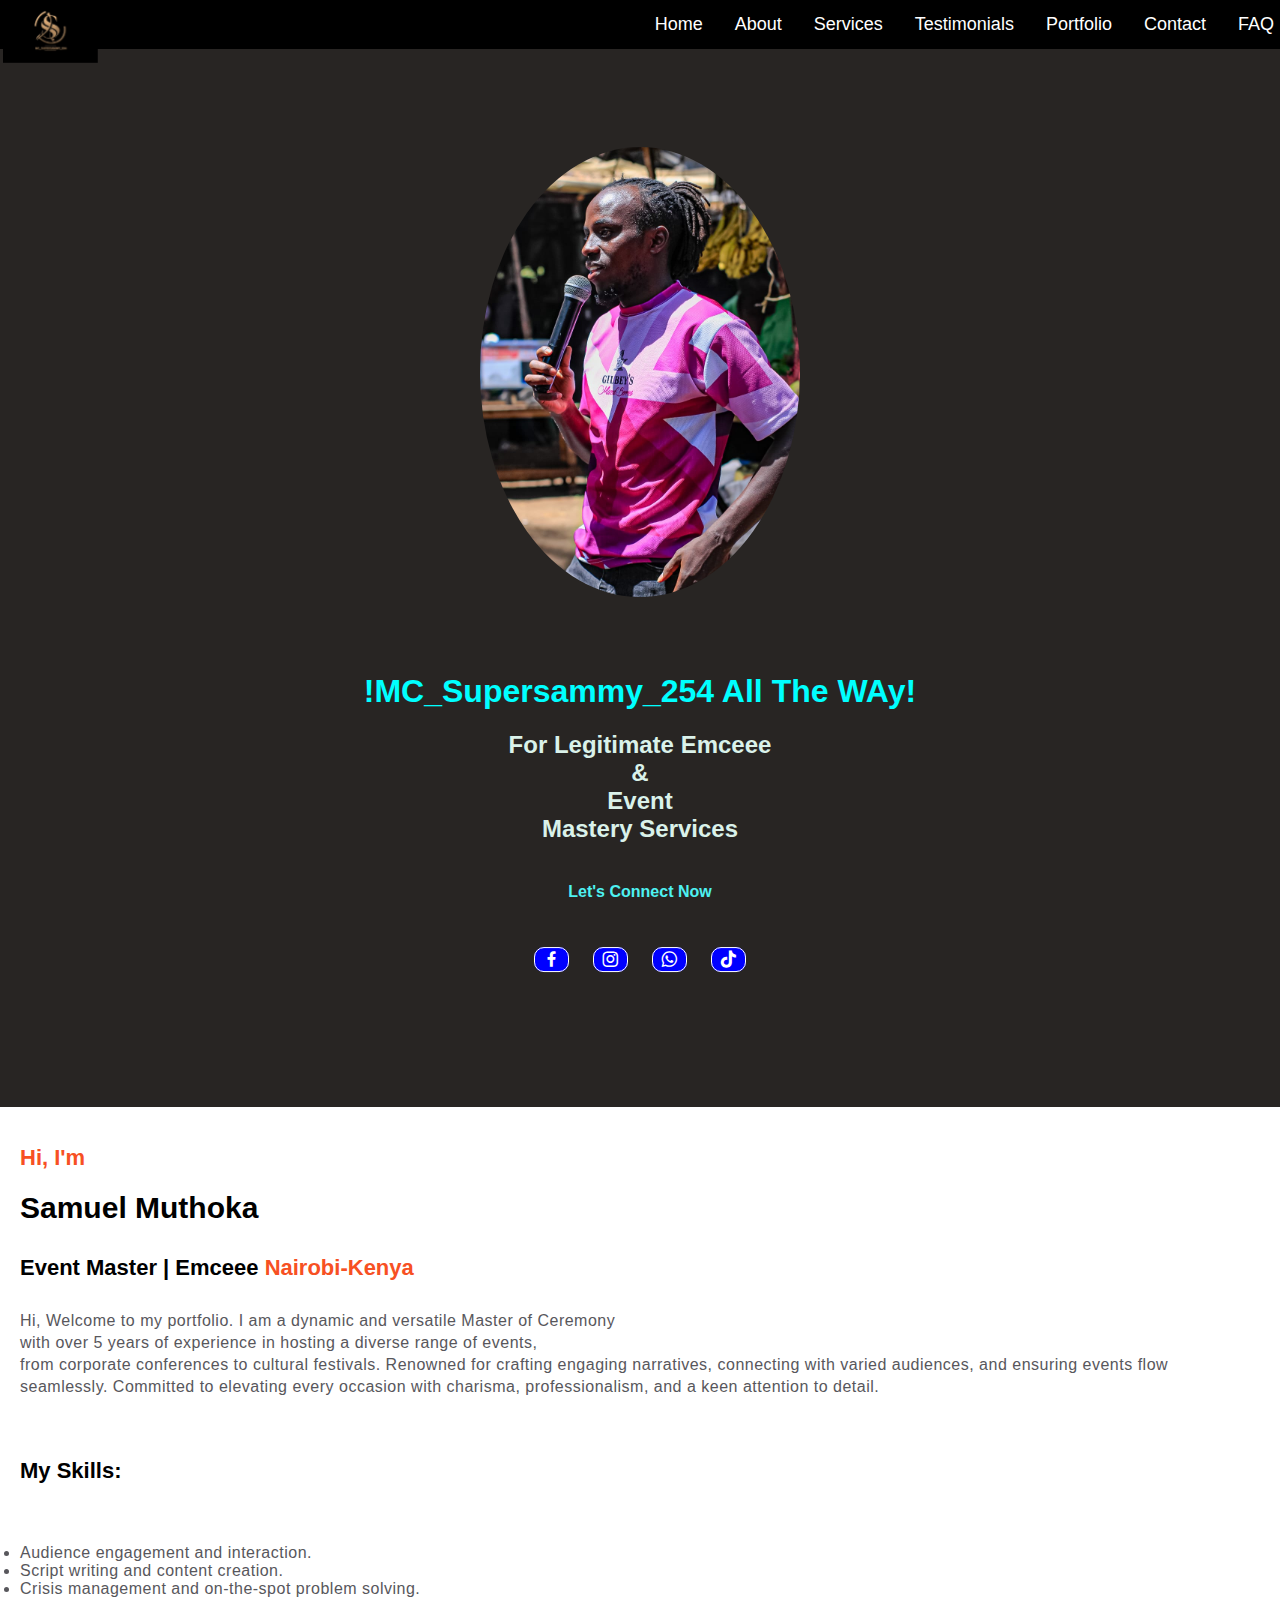
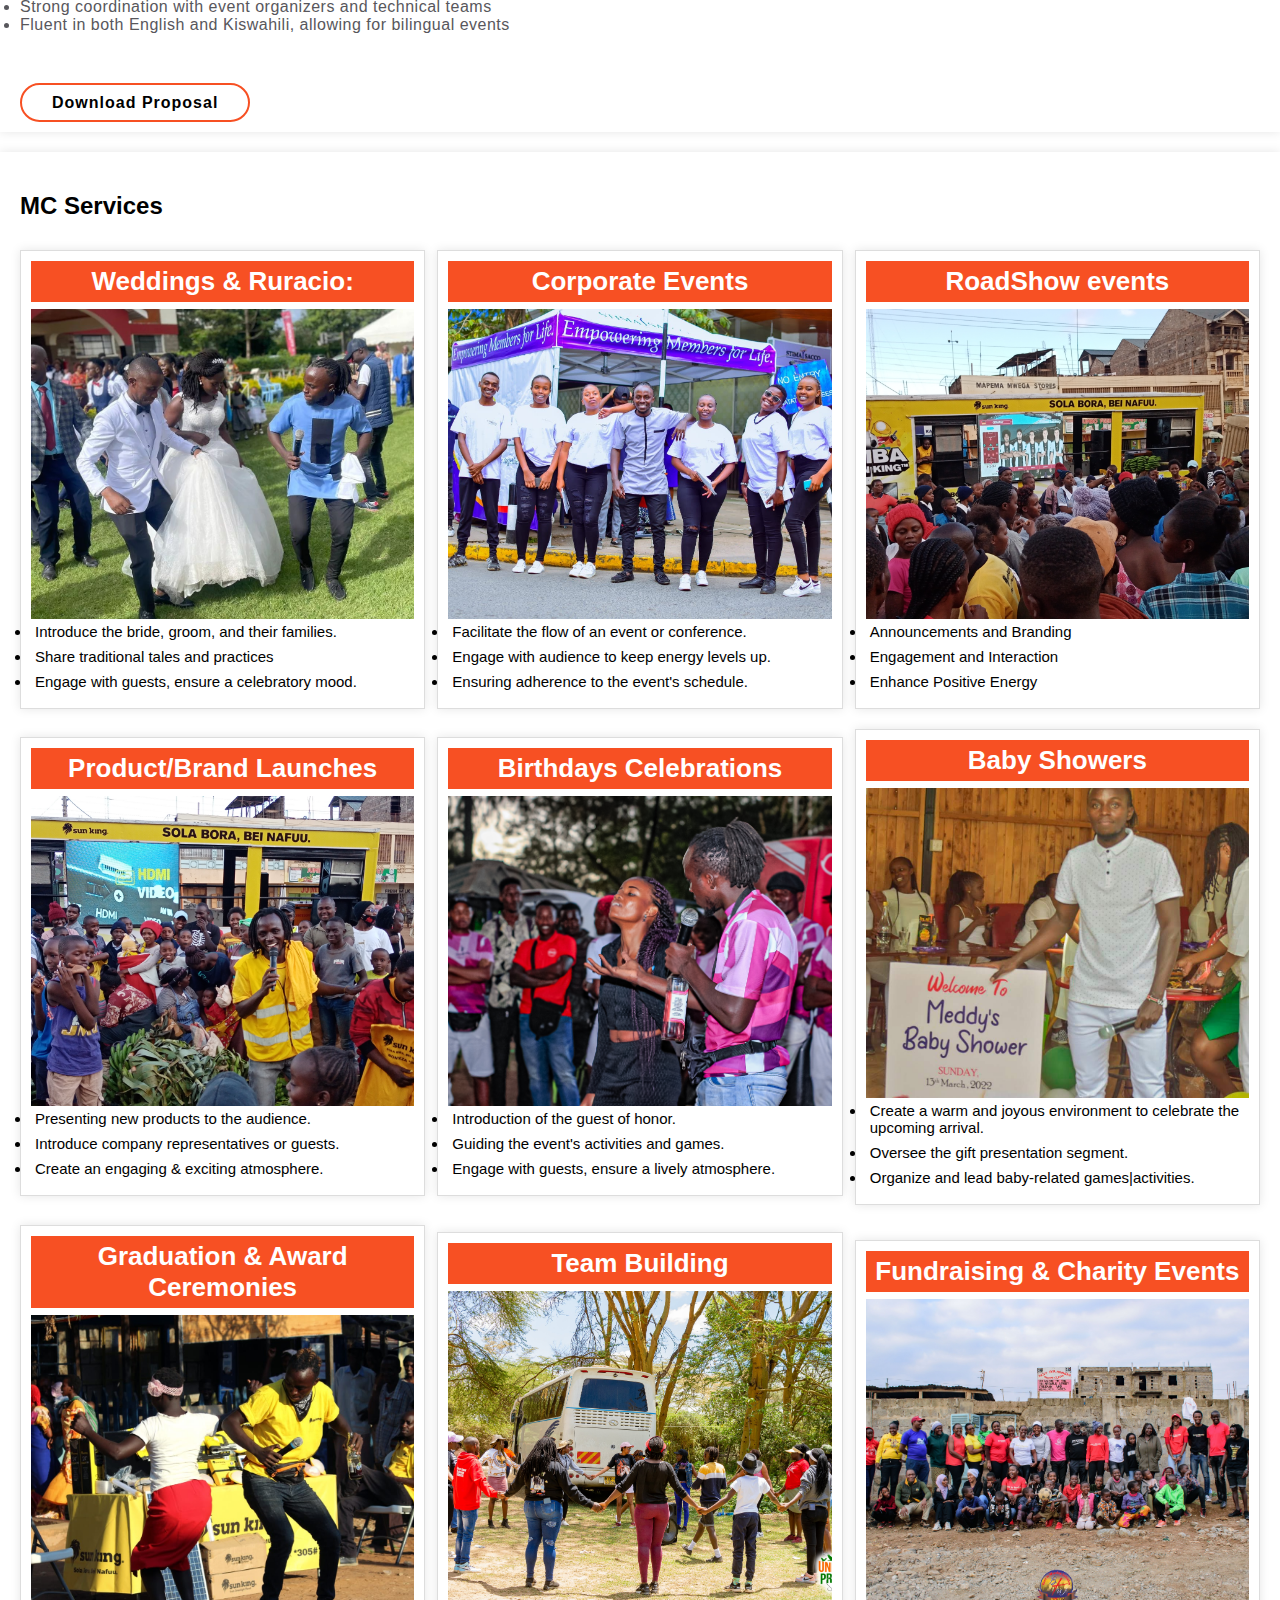
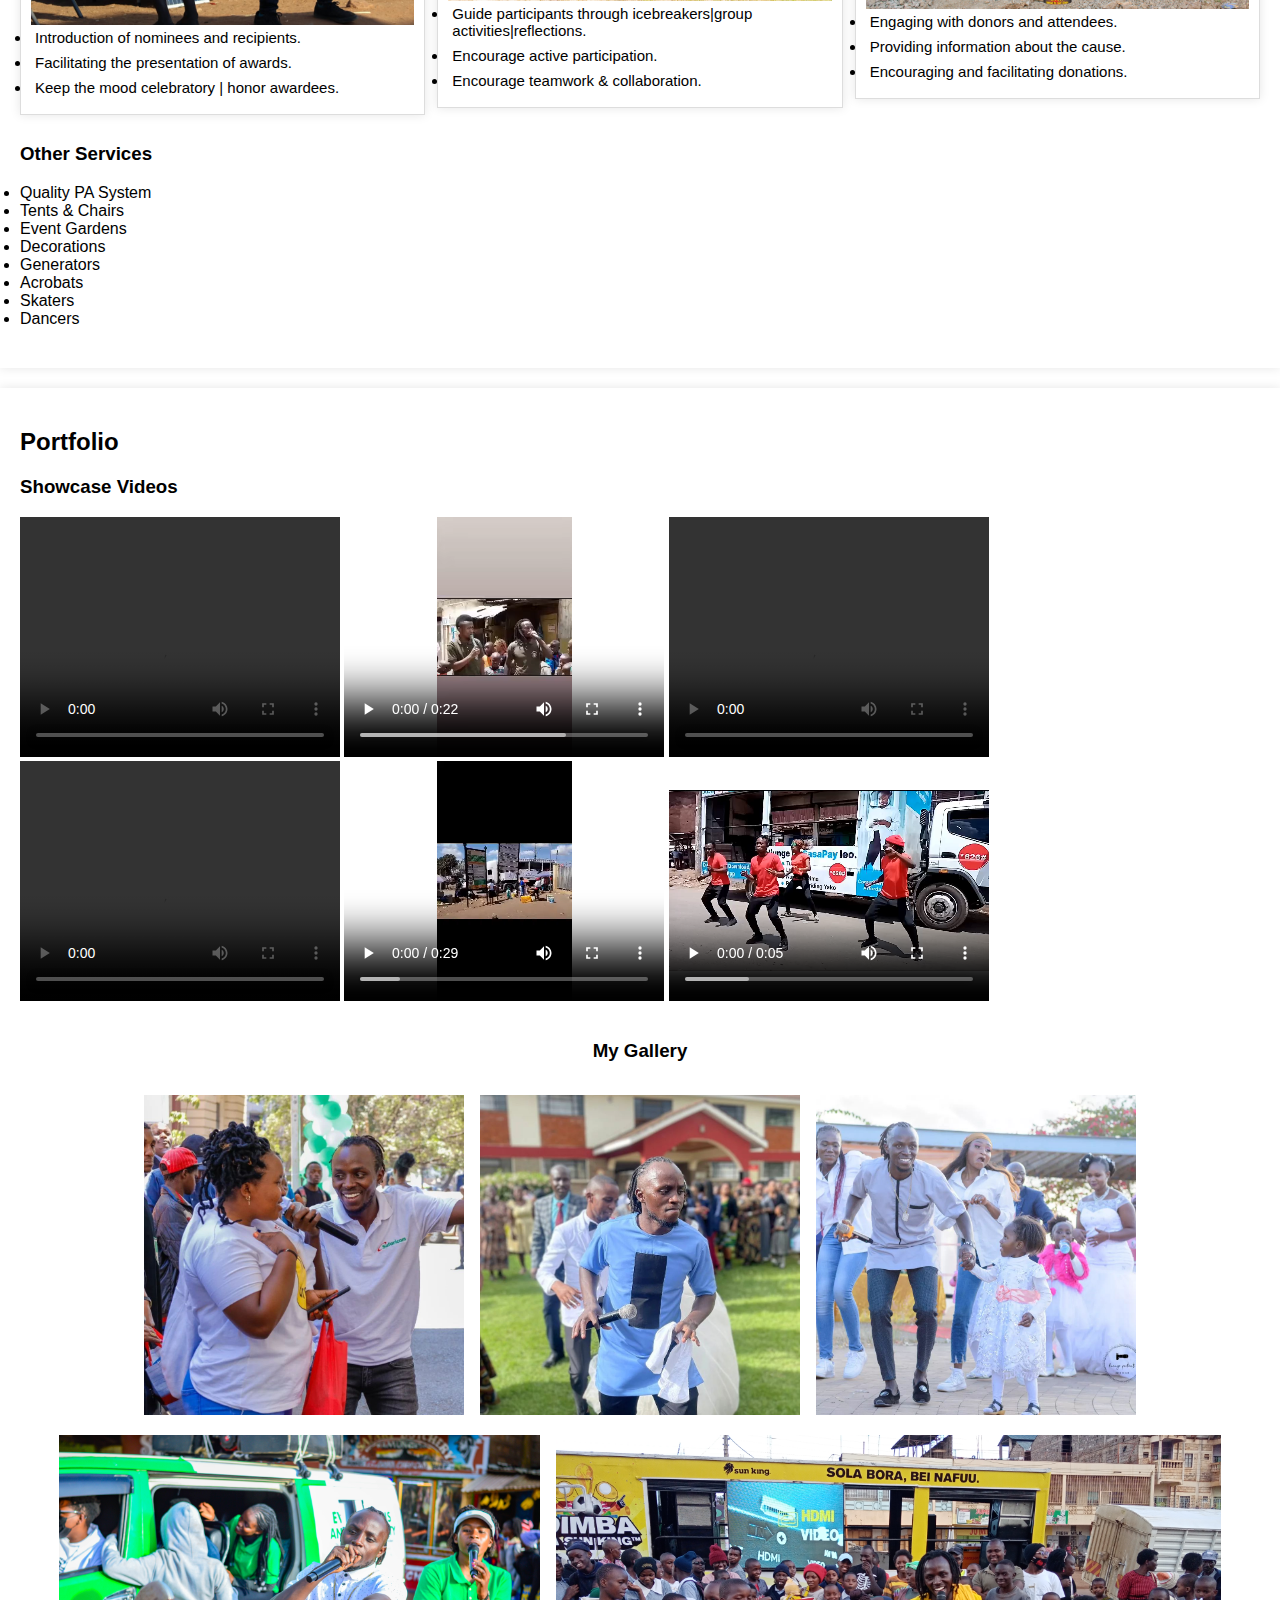
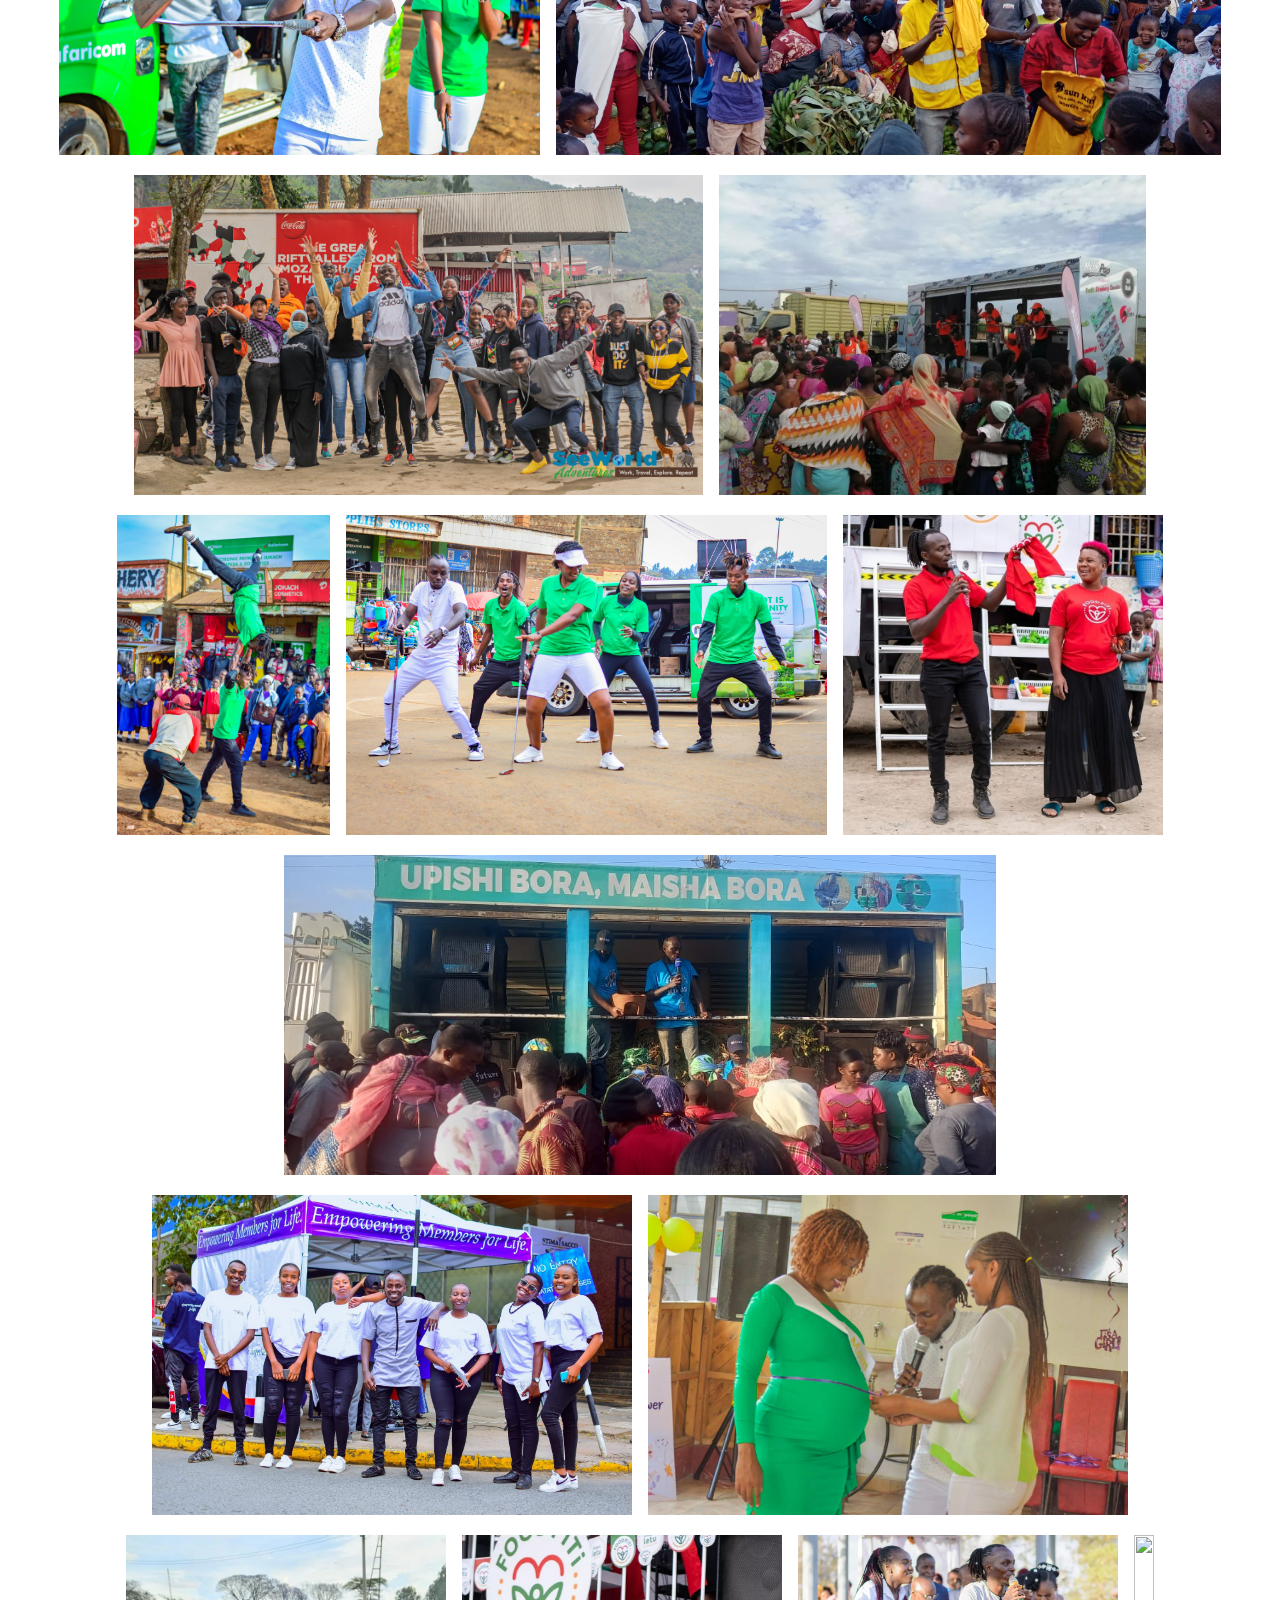
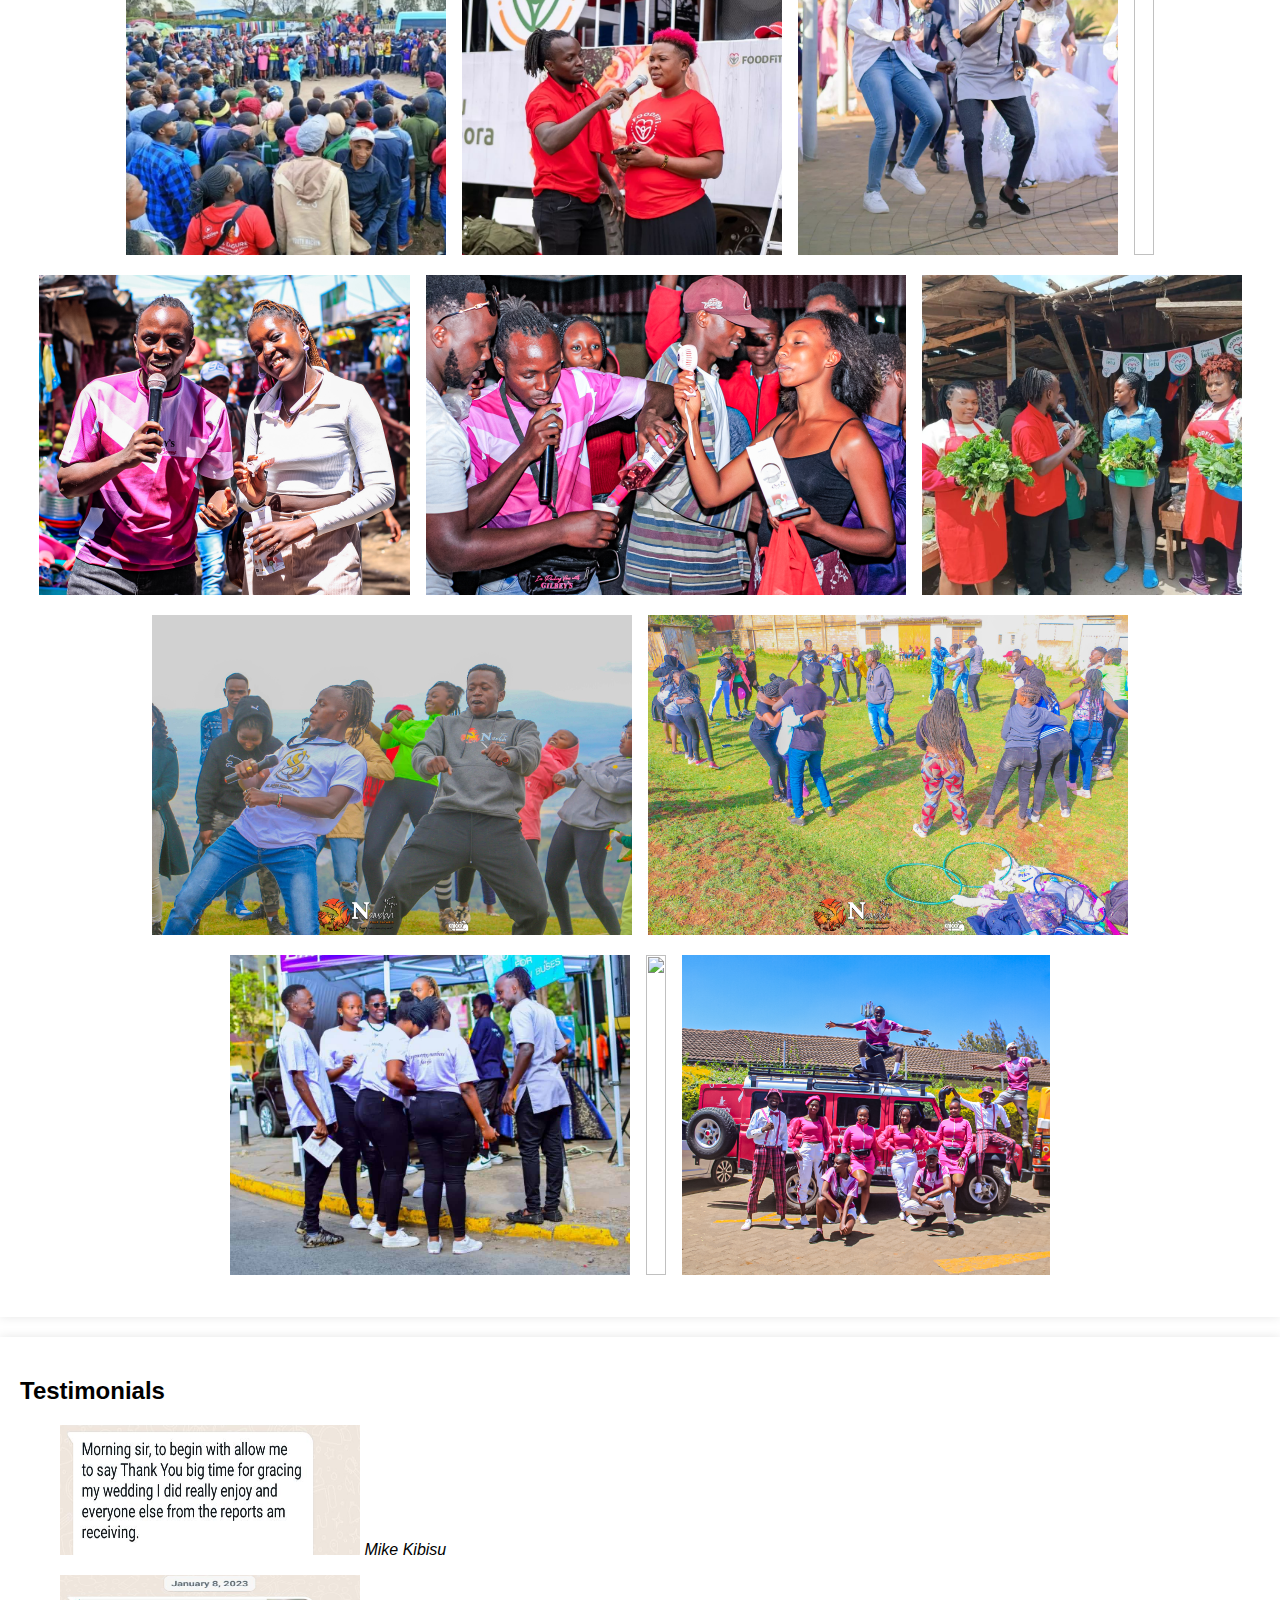
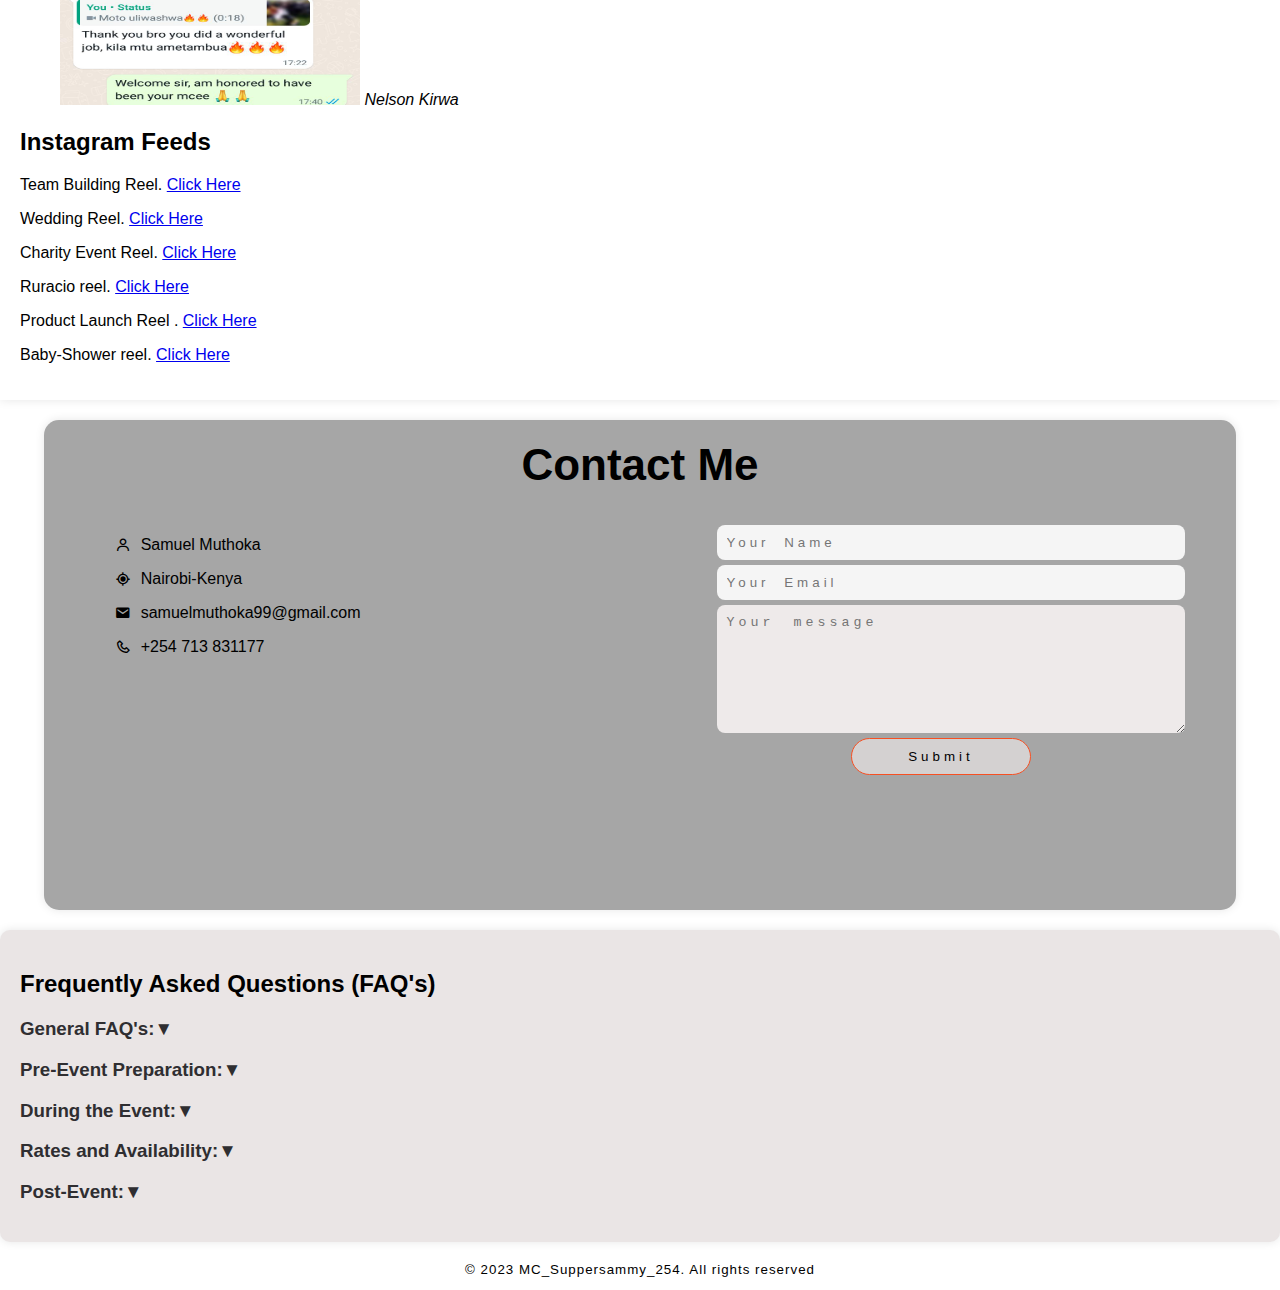
==== commit e2c5812e: "first commit" ====
--- a/index.html
+++ b/index.html
@@ -32,7 +32,7 @@
       <div class="prof-image">
       <img src="images/profile-pic.jpeg" class="profile-pic">
       <h1>!MC_Supersammy_254 All The WAy!</h1>
-      <h2>For Legitimate Services</h2>
+      <h2>For Legitimate Emceee <br> & <br> Event <br> Mastery Services</h2>
       <h4>Let's Connect Now</h4>
     </div>
     <div class="social-links">
@@ -59,9 +59,9 @@
           <li>Script writing and content creation.</li>
           <li>Crisis management and on-the-spot problem solving.</li>
           <li>Strong coordination with event organizers and technical teams</li>
-          <li>Fluent in both English and Spanish, allowing for bilingual events</li>
+          <li>Fluent in both English and Kiswahili, allowing for bilingual events</li>
         </p>
-    <a href="" class="top-btn">Download Proposal</a>
+    <a href="Docs/Supper Sammy.pdf" class="top-btn">Download Proposal</a>
   </section>
 
   <section class="services" id="services">
@@ -81,7 +81,7 @@
       <div class="card">
         <h3>Corporate Events</h3>
         <div class="image-box">
-          <img src="images/pic40.jpg">
+          <img src="images/IMG-20230823-WA0019.jpg">
         </div>
        
         <li>Facilitate the flow of an event or conference.</li>
@@ -90,13 +90,14 @@
       </div>
 
       <div class="card">
-        <h3>RoadShows</h3>
-        <div class="image-box">
-          <img src="images/pic40.jpg">
+        <h3>RoadShow events</h3>
+        <div class="image-box">
+          <img src="images/pic9.jpg">
         </div>
         
-        <li>Announcements | Engagement | Branding</li>
-          <li>Interaction | Positive-Energy</li>
+        <li>Announcements and Branding</li>
+          <li>Engagement and Interaction</li>
+          <li>Enhance Positive Energy</li>
         <!-- <li>Facilitating the flow of a corporate event or conference.</li>
         <li>Introducing speakers and segments.</li>
         <li>Engaging with the audience to keep energy levels high.</li>
@@ -104,7 +105,7 @@
       </div>
 
       <div class="card">
-        <h3>Product/Brand Launches:</h3>
+        <h3>Product/Brand Launches</h3>
         <div class="image-box">
           <img src="images/pic8.jpg">
         </div>
@@ -115,9 +116,9 @@
       </div>
 
       <div class="card">
-        <h3>Birthdays & Special Celebrations:</h3>
-        <div class="image-box">
-          <img src="images/pic40.jpg">
+        <h3>Birthdays Celebrations</h3>
+        <div class="image-box">
+          <img src="images/pic17.JPG">
         </div>
       
         <li>Introduction of the guest of honor.</li>
@@ -126,9 +127,9 @@
       </div>
 
       <div class="card">
-        <h3>Baby Shower:</h3>
-        <div class="image-box">
-          <img src="images/pic40.jpg">
+        <h3>Baby Showers</h3>
+        <div class="image-box">
+          <img src="images/IMG-20220314-WA0180.jpg">
         </div>
   
         <li>Create a warm and joyous environment to celebrate the upcoming arrival.</li>
@@ -137,7 +138,7 @@
       </div>
 
       <div class="card">
-        <h3>Graduation & Award Ceremonies:</h3>
+        <h3>Graduation & Award Ceremonies</h3>
         <div class="image-box">
           <img src="images/pic40.jpg">
         </div>
@@ -148,9 +149,9 @@
       </div>
 
       <div class="card">
-        <h3>Team Building:</h3>
-        <div class="image-box">
-          <img src="images/pic40.jpg">
+        <h3>Team Building</h3>
+        <div class="image-box">
+          <img src="images/POLIKOPHOTOGRAPHY-384.JPG">
         </div>
        
         <li>Guide participants through icebreakers|group activities|reflections.</li>
@@ -159,9 +160,9 @@
       </div>
 
       <div class="card">
-        <h3>Fundraising & Charity Events:</h3>
-        <div class="image-box">
-          <img src="images/pic39.jpg">
+        <h3>Fundraising & Charity Events</h3>
+        <div class="image-box">
+          <img src="images/Blerck Empire_387.jpg">
         </div>
         
         <li>Engaging with donors and attendees.</li>
@@ -169,16 +170,16 @@
         <li>Encouraging and facilitating donations.</li>
       </div>
 
-      <div class="card">
-        <h3>Cultural & Festival Events:</h3>
-        <div class="image-box">
-          <img src="images/pic40.jpg">
+      <!-- <div class="card">
+        <h3>Cultural & Festival Events</h3>
+        <div class="image-box">
+          <img src="images/DSC_5314.JPG">
         </div>
         
         <li>Introducing various performers or segments.</li>
         <li>Engaging with the audience about the significance of the celebration.</li>
         <li>Creating a respectful yet festive atmosphere.</li>
-      </div>
+      </div> -->
 
       <div class="other">
       <h3>Other Services</h3>
@@ -201,16 +202,22 @@
     <div class="videos">
     <h3>Showcase Videos</h3>
     <video width="320" height="240" controls>
-      <source src="videos/Event1.mp4" type="Video/mp4">
+      <source src="videos/event 1.mp4" type="Video/mp4">
     </video>
     <video width="320" height="240" controls>
-      <source src="videos/event6.mp4" type="Video/mp4">
+      <source src="videos/event 2.mp4" type="Video/mp4">
     </video>
     <video width="320" height="240" controls>
-      <source src="videos/event5.mp4" type="Video/mp4">
+      <source src="videos/event 3.mp4" type="Video/mp4">
     </video>
     <video width="320" height="240" controls>
-      <source src="videos/event3.mp4" type="Video/mp4">
+      <source src="videos/event 4.mp4" type="Video/mp4">
+    </video>
+    <video width="320" height="240" controls>
+      <source src="videos/event 5.mp4" type="Video/mp4">
+    </video>
+    <video width="320" height="240" controls>
+      <source src="videos/event 6.mp4" type="Video/mp4">
     </video>
   </div>
 
@@ -237,7 +244,7 @@
     </div>
 
     <div class="photos">
-      <img src="images/pic6.jpg">
+      <img src="images/DSC_0060.JPG">
     </div>
 
     <div class="photos">
@@ -261,6 +268,14 @@
     </div>
 
     <div class="photos">
+      <img src="images/IMG-20230823-WA0019.jpg">
+    </div>
+
+    <div class="photos">
+      <img src="images/IMG-20220314-WA0134.jpg">
+    </div>
+
+    <div class="photos">
       <img src="images/pic58.webp">
     </div>
 
@@ -273,6 +288,10 @@
     </div>
 
     <div class="photos">
+      <img src="images/DSC_5314.JPG">
+    </div>
+
+    <div class="photos">
       <img src="images/pic22.JPG">
     </div>
 
@@ -285,11 +304,19 @@
     </div>
 
     <div class="photos">
-      <img src="images/pic21.jpg">
-    </div>
-
-    <div class="photos">
-      <img src="images/pic65.webp">
+      <img src="images/PSX_2590.jpg">
+    </div>
+
+    <div class="photos">
+      <img src="images/PSX_2762.jpg">
+    </div>
+
+    <div class="photos">
+      <img src="images/IMG-20230823-WA0015.jpg">
+    </div>
+
+    <div class="photos">
+      <img src="images/IMG_2510-1.jpg">
     </div>
 
     <div class="photos">
@@ -300,28 +327,37 @@
 
   <section class="testimonials">
     <h2>Testimonials</h2>
-    <div class="testimony">
+     <div class="testimony">
+    <!--<blockquote>
+      <p>Thank you bro you did a wonderful job, kila mtu ametambua🔥🔥🔥.</p>
+      <cite style="padding-left: 315px;">John Doe</cite>
+    </blockquote> -->
+
     <blockquote>
-      <p>Testimonial from client.</p>
+      <!-- <p>Testimonial from client.</p> -->
+      <img class="test1" src="images/testimony1.jpeg" alt="">
+      <cite>Mike Kibisu</cite>
+    </blockquote>
+
+    <blockquote>
+      <img class="test1" src="images/testimony2.jpeg" alt="">
+      <cite>Nelson Kirwa</cite>
+    </blockquote>
+
+    <!-- <blockquote>
+      <img class="test1" src="images/testimony2.jpeg" alt="">
       <cite>John Doe</cite>
-    </blockquote>
-
-    <blockquote>
-      <p>Testimonial from client.</p>
-      <cite>John Doe</cite>
-    </blockquote>
-
-    <blockquote>
-      <p>Testimonial from client.</p>
-      <cite>John Doe</cite>
-    </blockquote>
+    </blockquote> -->
   </div>
 
   <div class="feeds">
     <h2>Instagram Feeds</h2>
-    <p>Lorem ipsum dolor sit. <a href=""></a></p>
-    <p>Lorem ipsum dolor sit. <a href=""></a></p>
-    <p>Lorem ipsum dolor sit. <a href=""></a></p>
+    <p>Team Building Reel. <a href="https://www.instagram.com/tv/CbRvi_nqNe3/?igshid=MmU2YjMzNjRlOQ==" target="_blank">Click Here</a></p>
+    <p>Wedding Reel. <a href="https://www.instagram.com/reel/CnJOL7qvAkV/?igshid=MmU2YjMzNjRlOQ==" target="_blank">Click Here</a></p>
+    <p>Charity Event Reel. <a href="https://www.instagram.com/reel/Ch9nG5RqwL9/?igshid=MmU2YjMzNjRlOQ==" target="_blank">Click Here</a></p>
+    <p>Ruracio reel. <a href="https://www.instagram.com/reel/CjfExMzKKjD/?igshid=MmU2YjMzNjRlOQ==" target="_blank">Click Here</a></p>
+    <p>Product Launch Reel . <a href="https://www.instagram.com/reel/CfvJ19fKb8Q/?igshid=MmU2YjMzNjRlOQ==" target="_blank">Click Here</a></p>
+    <p>Baby-Shower reel. <a href="https://www.instagram.com/reel/CjfExMzKKjD/?igshid=MmU2YjMzNjRlOQ==" target="_blank">Click Here</a></p>
   </div>
   </section>
 
@@ -439,7 +475,6 @@
         </ul>
       </div>
       </li>
-
       <li>
         <div class="toggle">
         What do you do if there's a technical issue during the event?<span id="arrow">&#x25BC;</span>
--- a/styles.css
+++ b/styles.css
@@ -8,8 +8,8 @@
 }
 
 .header {
-  /* background-color: black; */
-  background-color: #a6a6a6;
+  background-color: rgb(40, 37, 35);
+  /* background-color: #a6a6a6; */
   /* background-image: url(images/logo\ mc.png); */
   width: 100% auto;
   height: 135vh;
@@ -35,6 +35,7 @@
   /* background-color: #a6a6a6; */
   background: black;
 
+
   padding: 10px;
 }
 .navbar img{
@@ -133,7 +134,7 @@
   font-size: 16px;
   color: #fff;
   background-color: blue;
-  background-color: rgb(164, 108, 4);
+  /* background-color: rgb(164, 108, 4); */
   border: 1px solid;
   border-radius: 10px;
   padding: 3px;
@@ -146,7 +147,7 @@
   background-color: #f75023;
 }
 .home h1 {
-  color: #f75023;
+  color: cyan;
 }
 .home h2 {
   color: rgb(218, 242, 234);
@@ -154,7 +155,7 @@
 }
 
 .home h4 {
-  color: cornflowerblue; 
+  color: rgb(78, 241, 241);
   margin-bottom: 50px;
 }
 
@@ -270,6 +271,14 @@
 object-fit: cover;
 }
 
+.testimonials {
+  .test1 {
+    width: 300px;
+    height: 130px;
+    /* object-fit: cover; */
+  }
+}
+
 .contact-form input, .contact-form textarea, .contact-form button {
   display: block;
   width: 100%;
@@ -343,15 +352,15 @@
 
 .contact {
   background: #a6a6a6;
-  width: 92%;
-  height: 62vh;
+  width: 90%;
+  /* height: 62vh; */
   border-radius: 15px;
   
 }
 
 .both-contact {
-  width: 80%;
-  margin: 100px auto;
+  width: 95%;
+  margin: 20px auto;
   padding: 10px 2%;
   display: flex;
   flex-direction: row-reverse;
@@ -402,7 +411,7 @@
   display: block;
   margin-left: auto;
   margin-right: auto;
-  margin-top: 12px;
+  /* margin-top: 12px; */
 
 
 }
@@ -578,6 +587,15 @@
   .header {
     height: 94vh; 
     }
+
+    .contact {
+      height: 75vh;
+    }
+
+    .profile-pic {
+      /* width: 50%; */
+      height: 38vh;
+  }
 }
 
  @media only screen and (min-width: 769px) {
@@ -600,13 +618,13 @@
   }
 
   .contact {
-    height: 93vh;
+    height: 73vh;
   }
 } 
 
   /* ******************************************************** */
 
-  @media only screen and (min-width: 1100px) {
+  @media only screen and (min-width: 1000px) {
     .profile-pic {
     /* position: absolute; */
     /* top: 0; */
@@ -616,10 +634,10 @@
     /* object-fit: cover; */
   }
   .contact {
-    height: 60vh;
+    height: 50vh;
   }
   .header {
-    height: 109vh; 
+    height: 123vh; 
   } 
   .img-box {
     top: 45%;
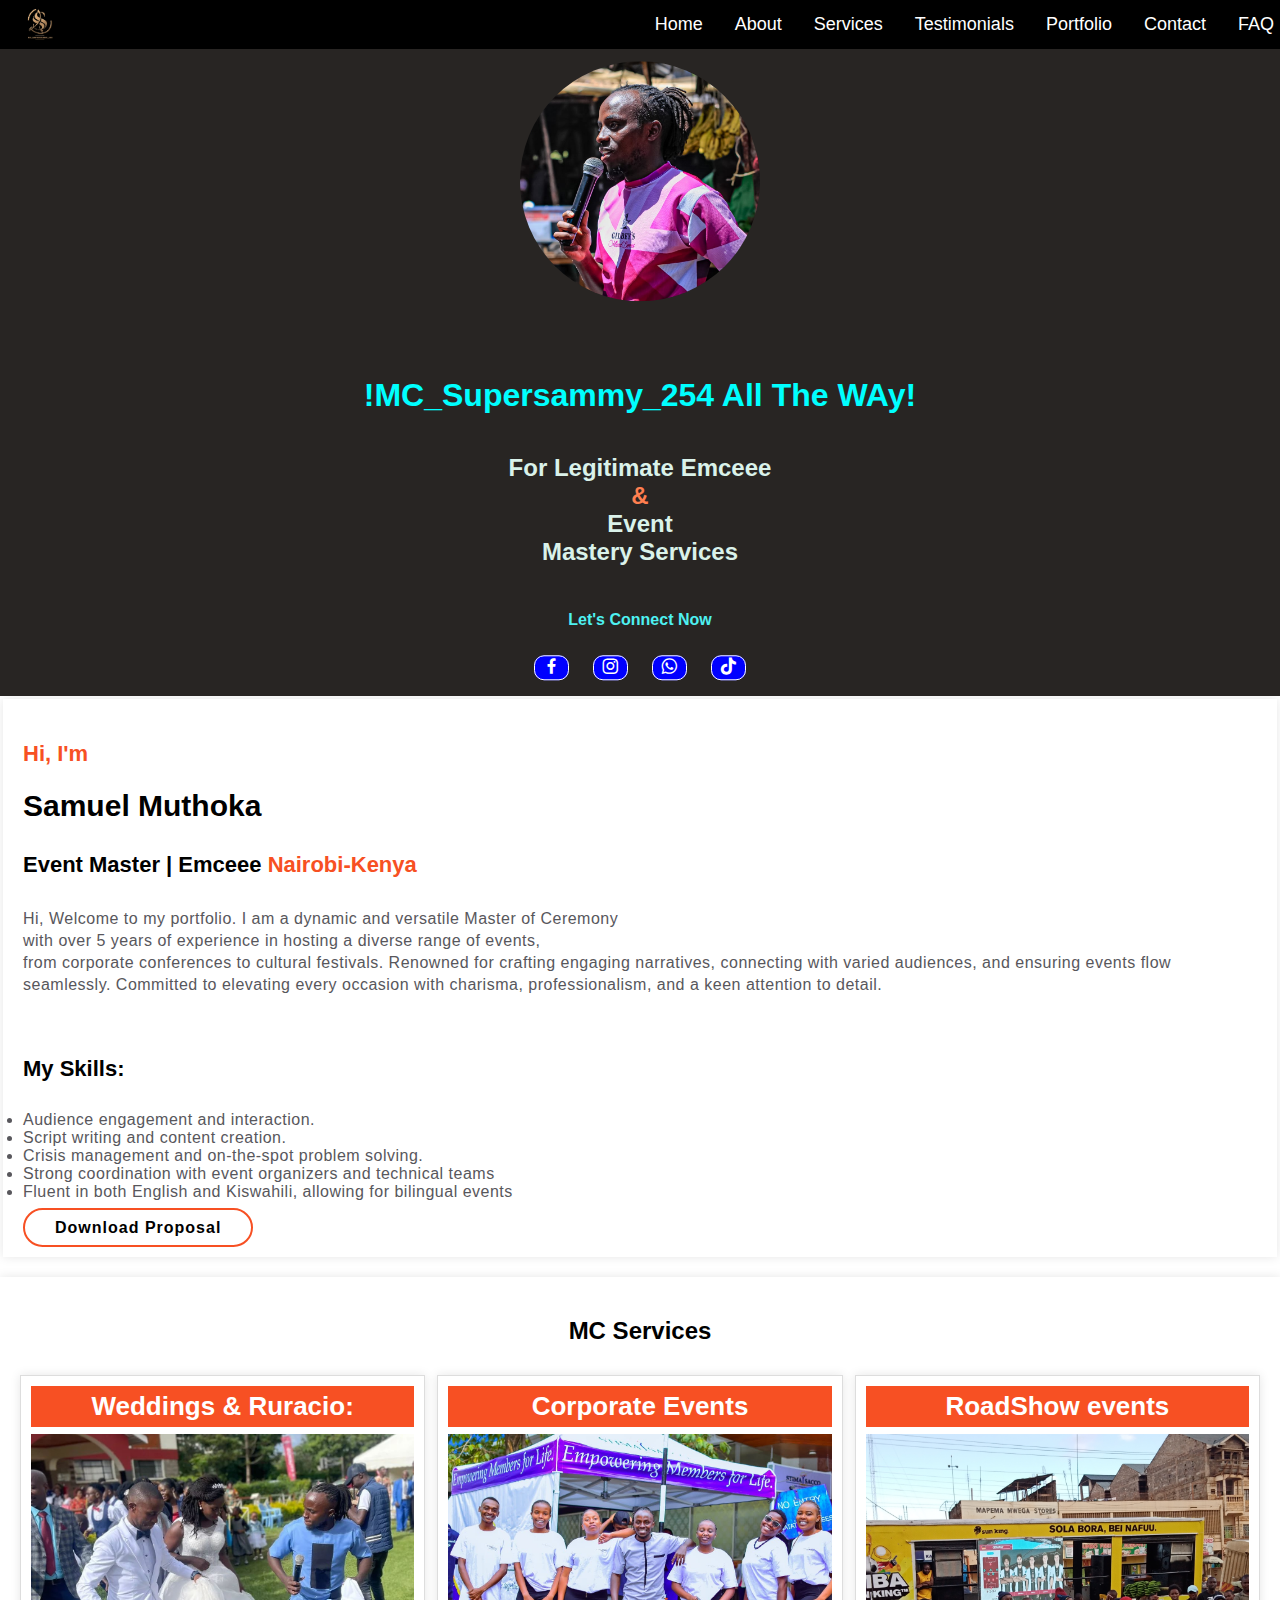
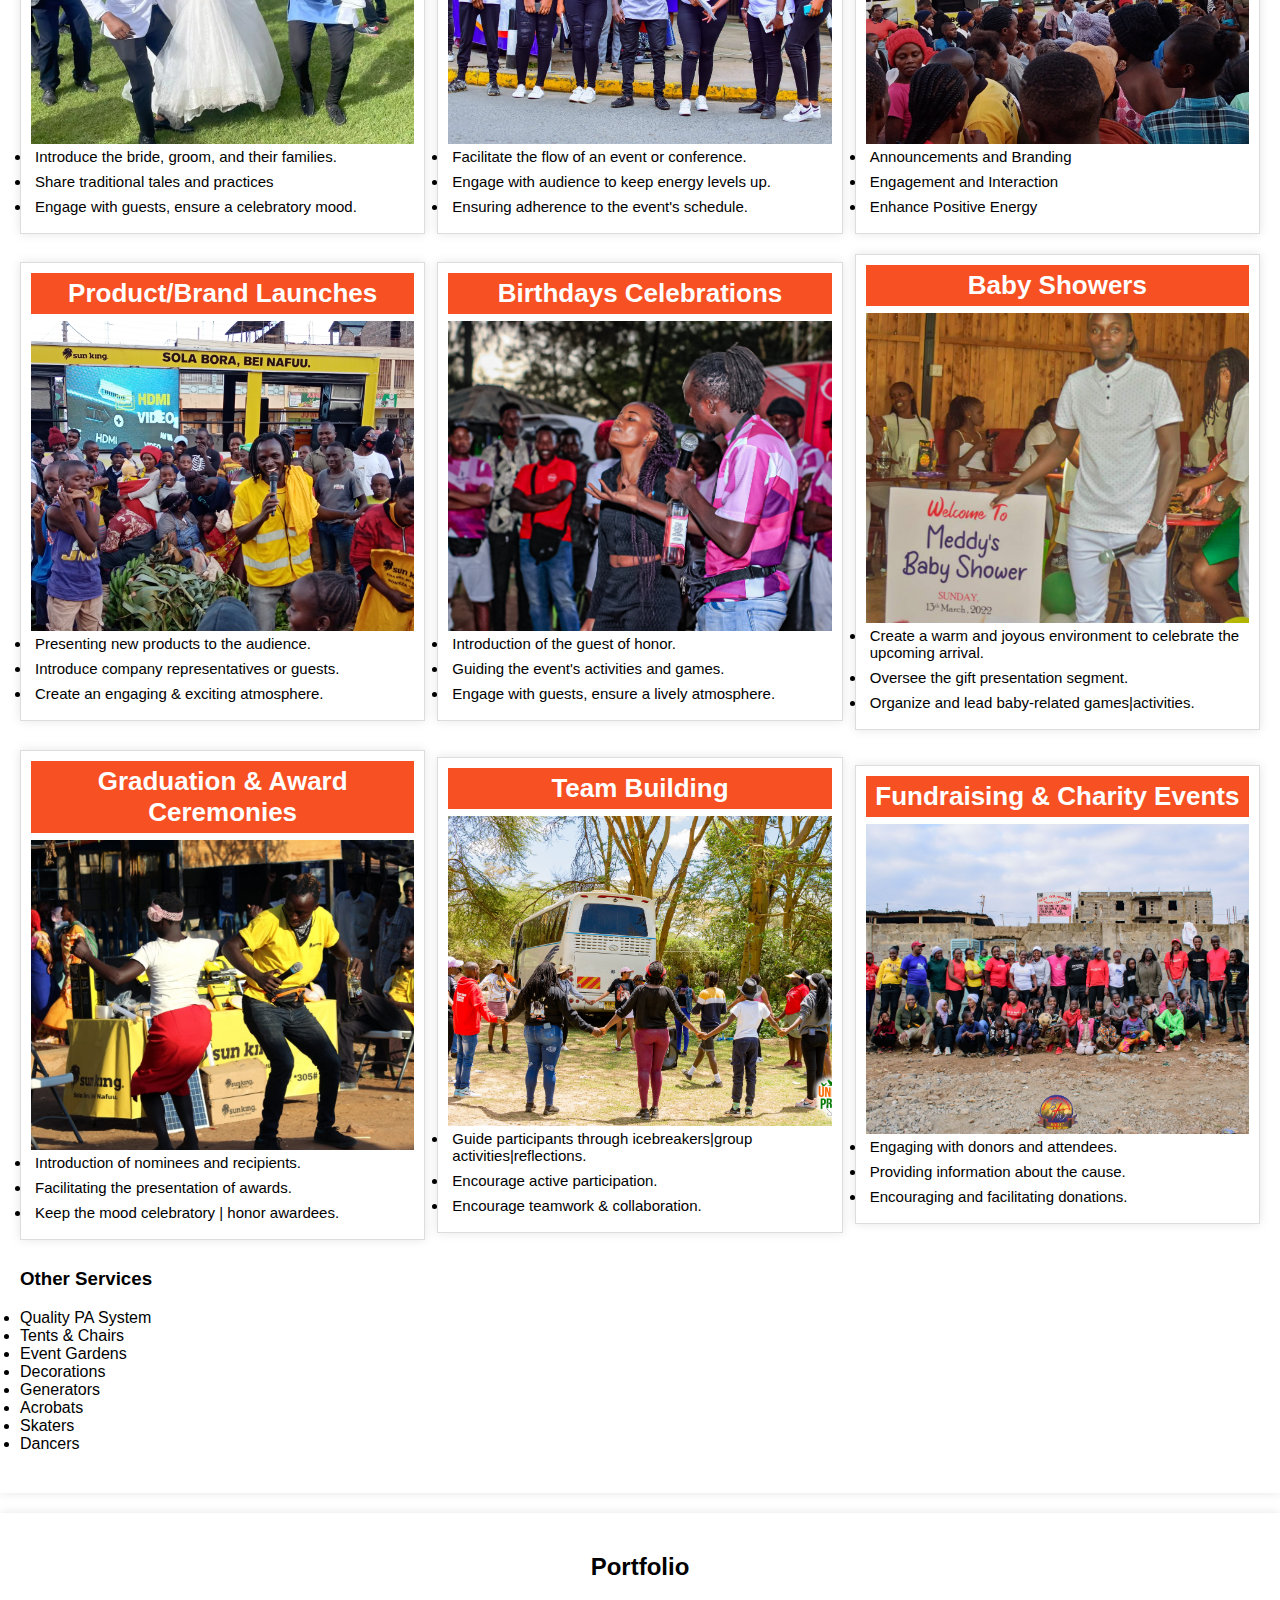
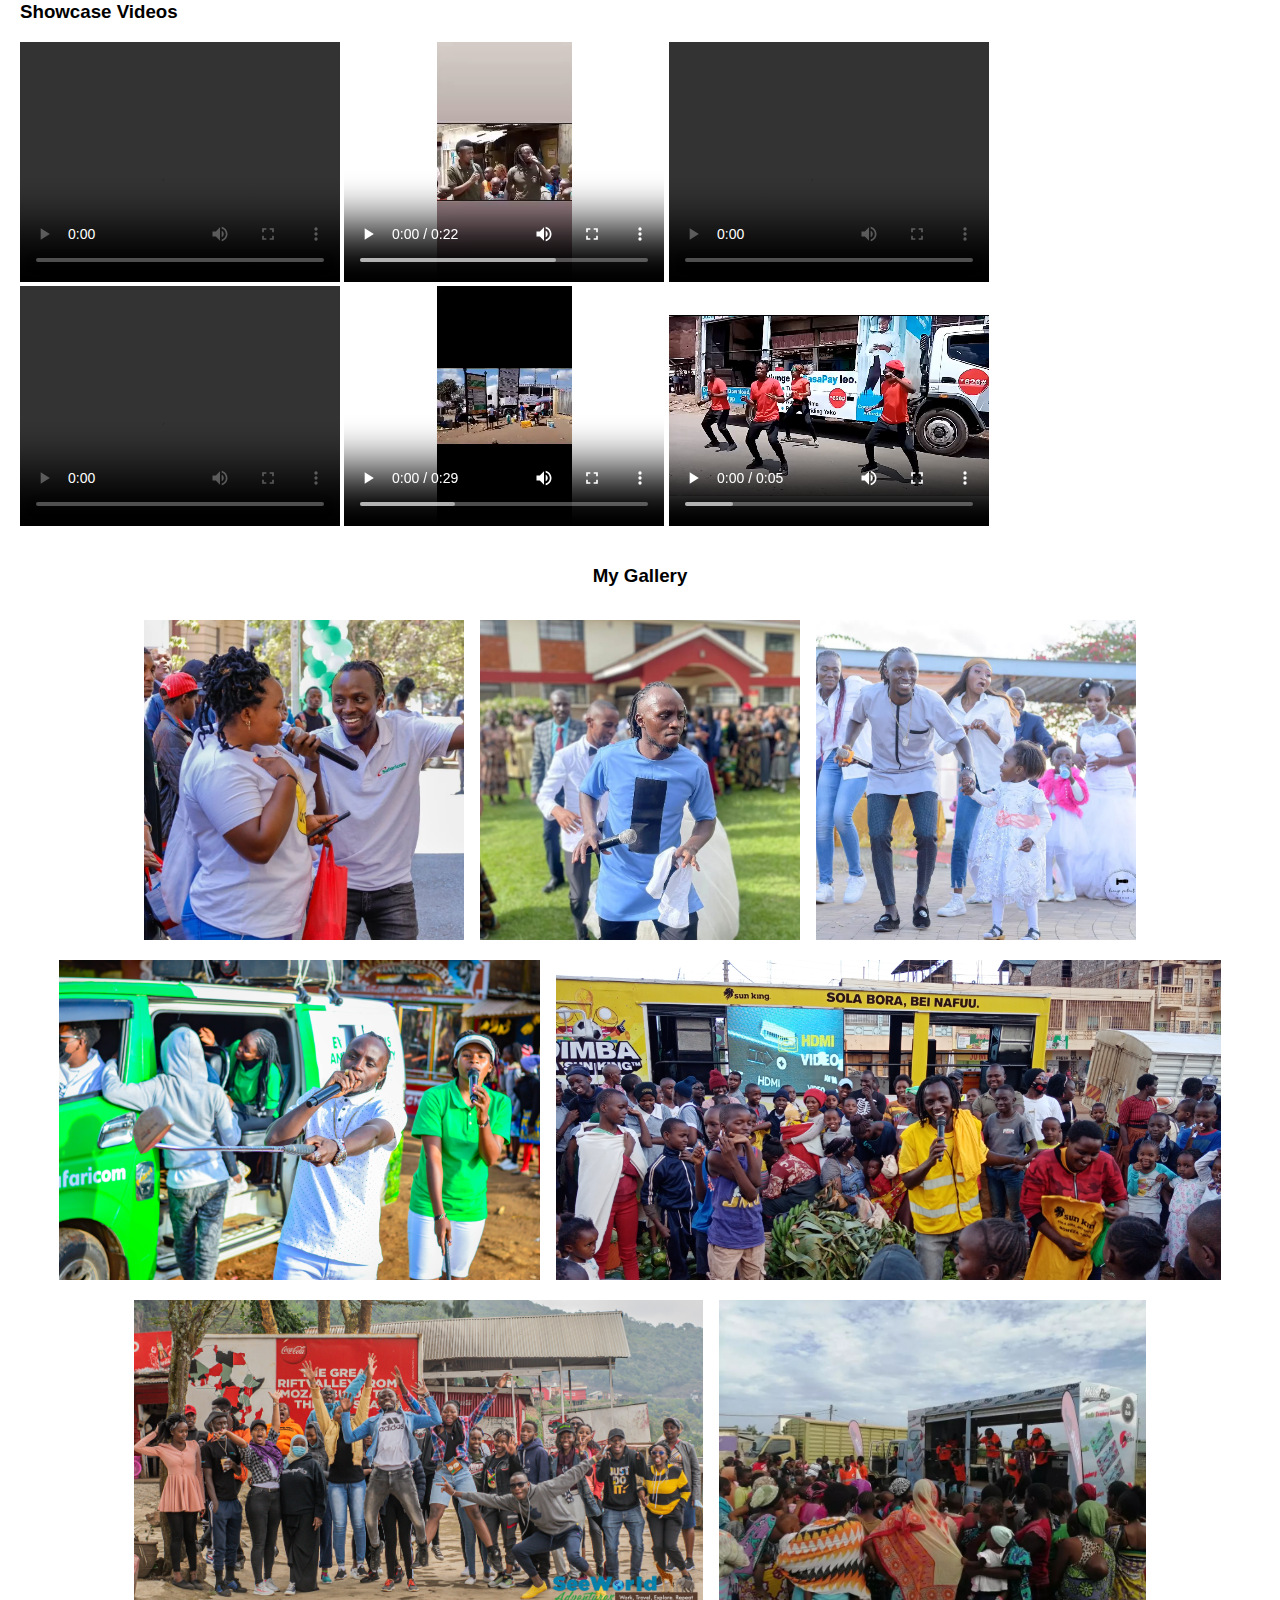
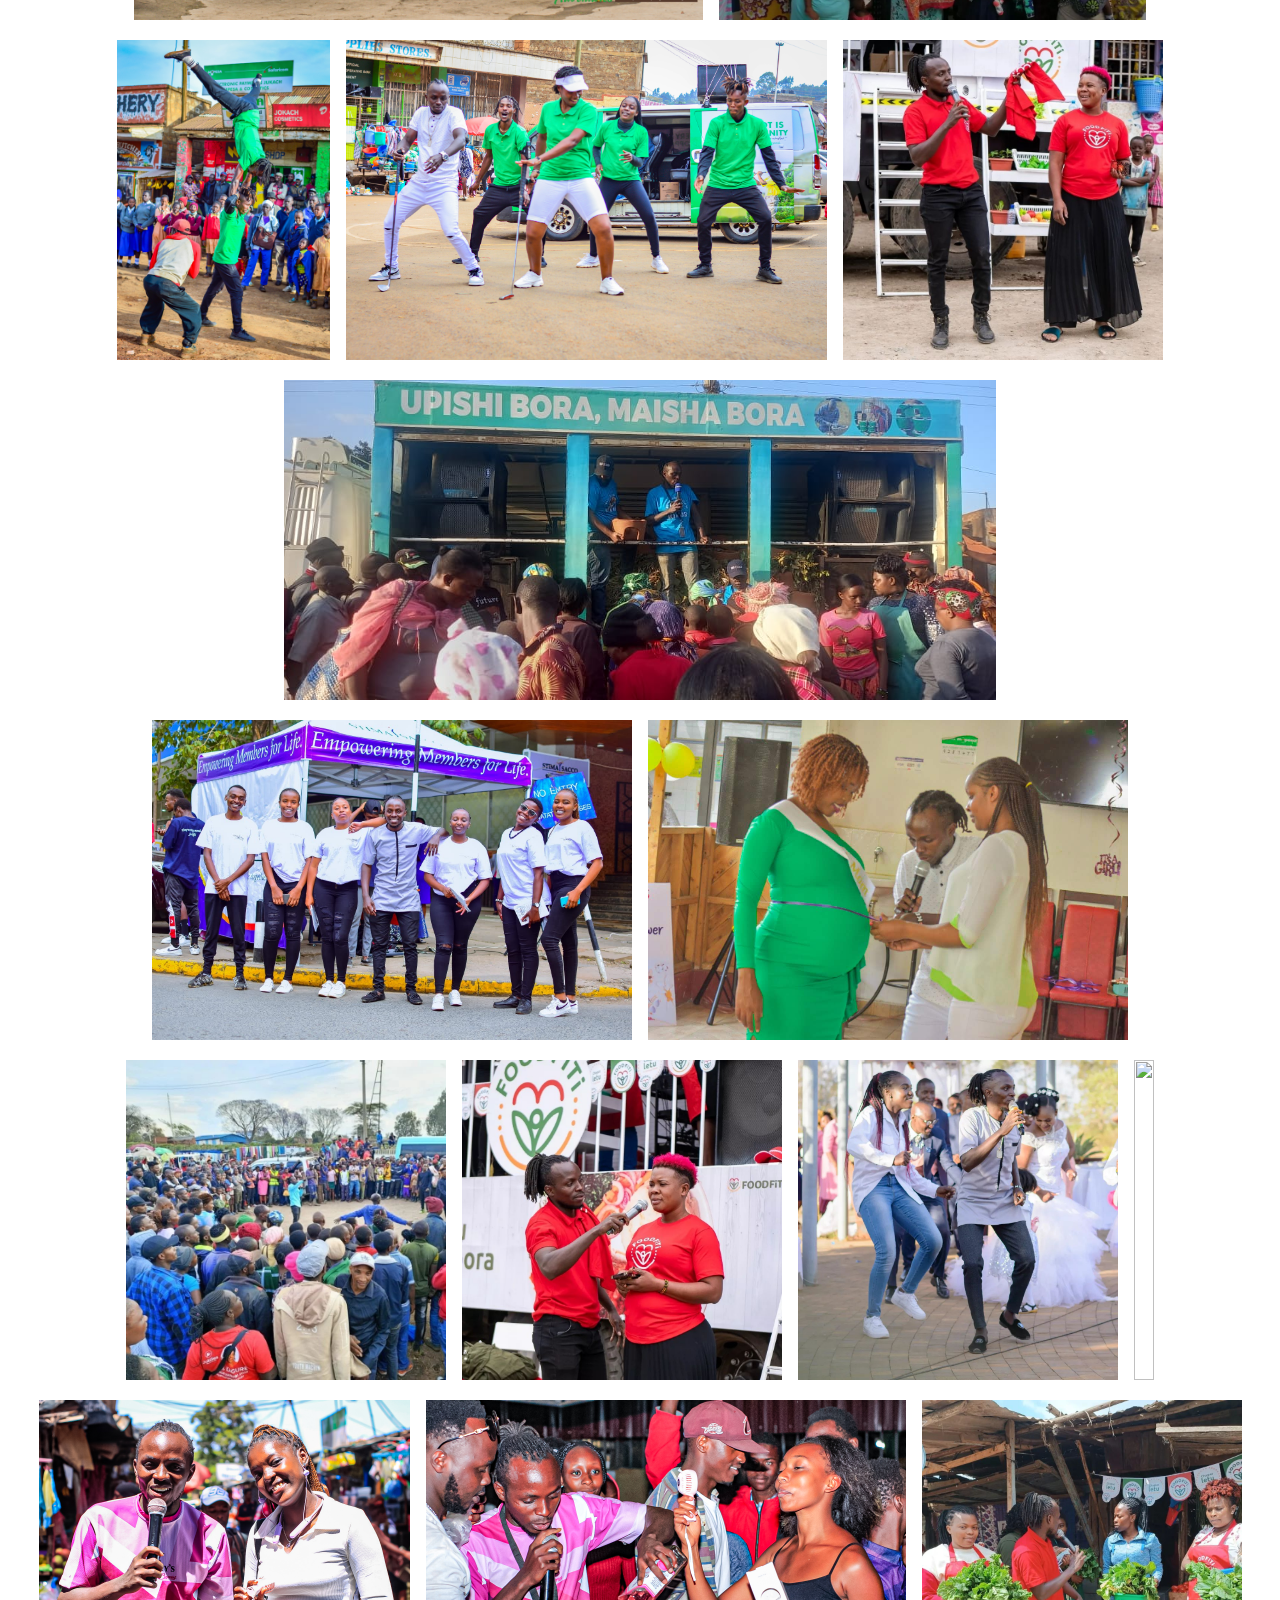
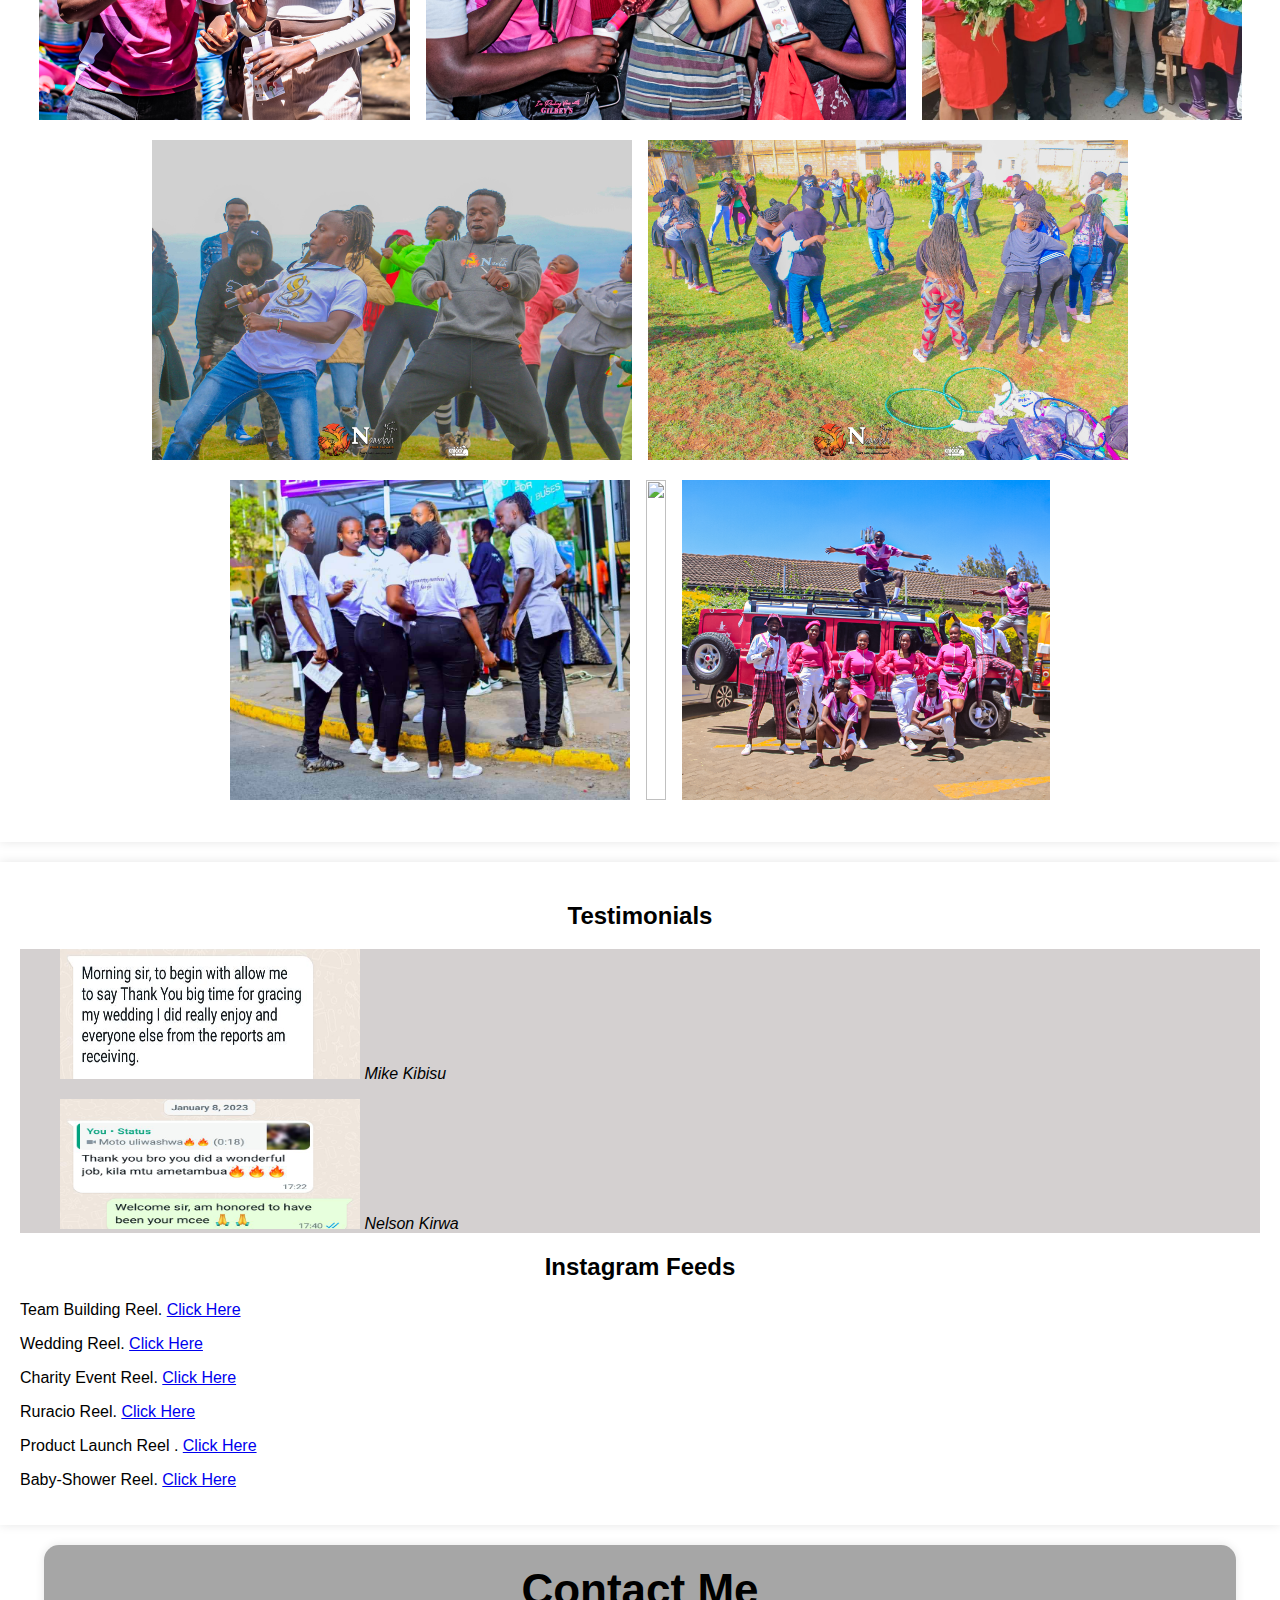
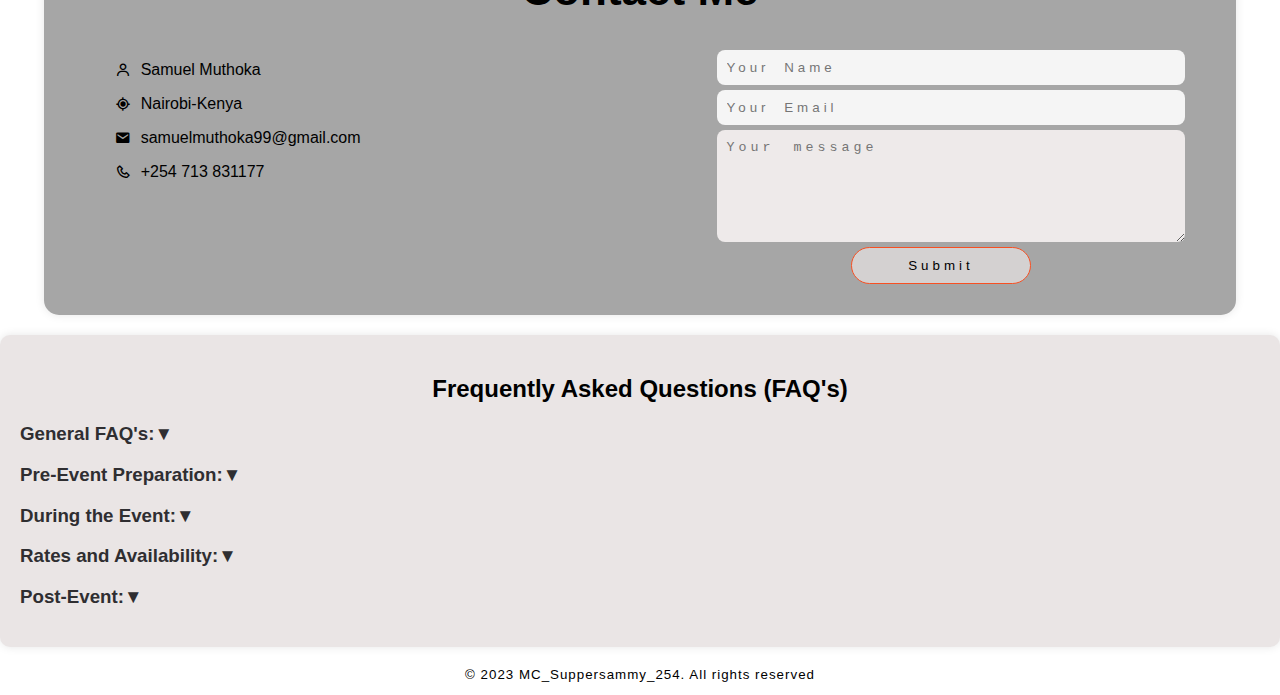
==== commit 587a203e: "finals" ====
--- a/index.html
+++ b/index.html
@@ -21,7 +21,7 @@
         <li><a href="#about">About</a></li>
         <li><a href="#services">Services</a></li>
         <li><a href="#testimonials">Testimonials</a></li>
-        <li><a href="#Portfolio">Portfolio</a></li>
+        <li><a href="#portfolio">Portfolio</a></li>
         <li><a href="#contact">Contact</a></li>
         <li><a href="#faq">FAQ</a></li>
       </ul>
@@ -32,7 +32,7 @@
       <div class="prof-image">
       <img src="images/profile-pic.jpeg" class="profile-pic">
       <h1>!MC_Supersammy_254 All The WAy!</h1>
-      <h2>For Legitimate Emceee <br> & <br> Event <br> Mastery Services</h2>
+      <h2>For Legitimate Emceee <br> <span style="color: coral;">&</span> <br> Event <br> Mastery Services</h2>
       <h4>Let's Connect Now</h4>
     </div>
     <div class="social-links">
@@ -46,7 +46,7 @@
 </div>
 
   <section class="about" id="about">
-    <h2> Hi, I'm</h2>
+    <h3> Hi, I'm</h3>
     <h1>Samuel Muthoka</h1>
     <h4>Event Master | Emceee <span class="country">Nairobi-Kenya</span></h4>
     <p>Hi, Welcome to my portfolio. I am a dynamic and versatile Master of Ceremony <br>
@@ -55,12 +55,12 @@
         connecting with varied audiences, and ensuring events flow seamlessly. Committed to elevating
          every occasion with charisma, professionalism, and a keen attention to detail.</p>
         <h4>My Skills:</h4>
-          <p><li>Audience engagement and interaction.</li>
+          <li>Audience engagement and interaction.</li>
           <li>Script writing and content creation.</li>
           <li>Crisis management and on-the-spot problem solving.</li>
           <li>Strong coordination with event organizers and technical teams</li>
           <li>Fluent in both English and Kiswahili, allowing for bilingual events</li>
-        </p>
+         <br>
     <a href="Docs/Supper Sammy.pdf" class="top-btn">Download Proposal</a>
   </section>
 
@@ -325,7 +325,7 @@
   </div>
   </section>
 
-  <section class="testimonials">
+  <section class="testimonials" id="testimonials">
     <h2>Testimonials</h2>
      <div class="testimony">
     <!--<blockquote>
@@ -335,12 +335,12 @@
 
     <blockquote>
       <!-- <p>Testimonial from client.</p> -->
-      <img class="test1" src="images/testimony1.jpeg" alt="">
+      <img class="test1" src="images/testimony1.jpeg">
       <cite>Mike Kibisu</cite>
     </blockquote>
 
     <blockquote>
-      <img class="test1" src="images/testimony2.jpeg" alt="">
+      <img class="test1" src="images/testimony2.jpeg">
       <cite>Nelson Kirwa</cite>
     </blockquote>
 
@@ -355,9 +355,9 @@
     <p>Team Building Reel. <a href="https://www.instagram.com/tv/CbRvi_nqNe3/?igshid=MmU2YjMzNjRlOQ==" target="_blank">Click Here</a></p>
     <p>Wedding Reel. <a href="https://www.instagram.com/reel/CnJOL7qvAkV/?igshid=MmU2YjMzNjRlOQ==" target="_blank">Click Here</a></p>
     <p>Charity Event Reel. <a href="https://www.instagram.com/reel/Ch9nG5RqwL9/?igshid=MmU2YjMzNjRlOQ==" target="_blank">Click Here</a></p>
-    <p>Ruracio reel. <a href="https://www.instagram.com/reel/CjfExMzKKjD/?igshid=MmU2YjMzNjRlOQ==" target="_blank">Click Here</a></p>
+    <p>Ruracio Reel. <a href="https://www.instagram.com/reel/CjfExMzKKjD/?igshid=MmU2YjMzNjRlOQ==" target="_blank">Click Here</a></p>
     <p>Product Launch Reel . <a href="https://www.instagram.com/reel/CfvJ19fKb8Q/?igshid=MmU2YjMzNjRlOQ==" target="_blank">Click Here</a></p>
-    <p>Baby-Shower reel. <a href="https://www.instagram.com/reel/CjfExMzKKjD/?igshid=MmU2YjMzNjRlOQ==" target="_blank">Click Here</a></p>
+    <p>Baby-Shower Reel. <a href="https://www.instagram.com/reel/CjfExMzKKjD/?igshid=MmU2YjMzNjRlOQ==" target="_blank">Click Here</a></p>
   </div>
   </section>
 
--- a/styles.css
+++ b/styles.css
@@ -4,26 +4,18 @@
   padding: 0;
   scroll-behavior: smooth;
   box-sizing: border-box;
-  /* background-color: cadetblue; */
 }
 
 .header {
   background-color: rgb(40, 37, 35);
-  /* background-color: #a6a6a6; */
-  /* background-image: url(images/logo\ mc.png); */
   width: 100% auto;
-  height: 135vh;
-  /* height: 50%; */
-  /* min-height: 90vh; */
+  /* height: 135; */
   color: #fff;
   text-align: center;
   padding: 0 0;
   position: relative;
 }
 .navbar {
-  top: 0;
-  left: 0;
-  right: 0;
   height: auto;
   display: flex;
   flex-wrap: wrap;
@@ -32,7 +24,6 @@
   align-items: center;
   width: 100%;
   z-index: 10;
-  /* background-color: #a6a6a6; */
   background: black;
 
 
@@ -40,7 +31,7 @@
 }
 .navbar img{
   margin: auto 0;
-  height: 7%;
+  height: 49px;
   position: fixed;
   left: 3px;
   top: 0;
@@ -85,27 +76,23 @@
   left: 50%;
   transform: translate(-50%, -50%);
   text-align: center;
-  /* padding-top: 100px; */
 }
 
 .profile-pic {
   width: 26%;
-  height: 54vh;
   border-radius: 50%;
   object-fit: cover;
   object-position: top;
-  margin-top: 120px;
-  margin-bottom: 50px;
-  /* position: relative; */
-  
+  margin-top: 140px;
+  margin-bottom: 50px;  
 }
 
 .hamburger {
   display: none;
   flex-direction: column;
   justify-content: space-between;
-  height: 20px;
-  width: 25px;
+  height: 25px;
+  width: 29px;
   border: none;
   background: transparent;
   cursor: pointer;
@@ -130,11 +117,14 @@
   box-shadow: 0 0 10px rgba(0, 0, 0, 0.1);
 }
 
+section h2 {
+  text-align: center;
+}
+
 .social-links a {
   font-size: 16px;
   color: #fff;
   background-color: blue;
-  /* background-color: rgb(164, 108, 4); */
   border: 1px solid;
   border-radius: 10px;
   padding: 3px;
@@ -148,22 +138,25 @@
 }
 .home h1 {
   color: cyan;
+  margin-bottom: 40px;
 }
 .home h2 {
   color: rgb(218, 242, 234);
-  margin-bottom: 40px;
+  margin-bottom: 45px;
 }
 
 .home h4 {
   color: rgb(78, 241, 241);
-  margin-bottom: 50px;
-}
+  margin-bottom: 30px;
+}
+
+/* ------------------------About------------------------ */
 
 .about h1 {
   font-size: 30px;
 }
 
-.about h2 {
+.about h3 {
   color:#f75023;
   font-size: 22px;
 }
@@ -177,7 +170,7 @@
   
 }
 .about {
-  margin: 0;
+  margin: 3px;
 }
 
 .about p  {
@@ -193,100 +186,7 @@
   margin-top: 0;
 }
 
-.container {
-  max-width: 100%;
-  display: flex;
-  flex-wrap: wrap;
-  margin: 20px auto;
-  justify-content: space-between;
-  align-items: center;
-}
-
-.container .card {
-  width: calc(33.33% - 30px);
-  /* width: calc(50% - 30px); */
-  /* width: 350px; */
-  height: 465px;
-  border: 1px solid #ddd;
-  display: flex;
-  flex-direction: column;
-  margin: 15px;
-  padding: 10px;
-  text-align: center;
-  transition: transform 0.3s;
-  background-color: #fff;
-  box-shadow: 0 0 10px rgba(0, 0, 0, 0.1);
-}
-
-.container .card:hover{
-  transform: scale(1.05);
-}
-.container .card .image-box img{
-  width: 100%;
-  height: 310px;
-  object-fit: cover;
-}
-
-.container .card h3{
-  font-size: 26px;
-  position: top;
-  margin-bottom: 7px;
-  background-color: #f75023;
-  color: #fff;
-  padding: 5px;
-  margin-top: 0;
-}
-.container .card li{
-  font-size: 15px;
-  margin-bottom: 8px;
-  text-align: left;
-  padding-left: 4px;
-}
-
-.gallery {
-position: relative;
-padding: 10px;
-display: flex;
-flex-wrap: wrap;
-text-align: center;
-justify-content: center;
-}
-
-.gallery h3 {
-  width: 100%;
-  text-align: center;
-  margin-top: 15px;
-  margin-bottom: 15px;
-  padding: 10px 0;
-}
-
-.photos {
-  width: auto;
-  padding: 8px;
-}
-
-.gallery .photos img {
-width: 100%;
-height: 320px;
-object-fit: cover;
-}
-
-.testimonials {
-  .test1 {
-    width: 300px;
-    height: 130px;
-    /* object-fit: cover; */
-  }
-}
-
-.contact-form input, .contact-form textarea, .contact-form button {
-  display: block;
-  width: 100%;
-  margin-top: 10px;
-}
-
 .top-btn {
-  /* display: inline-block; */
   padding: 9px 30px;
   border: 2px solid #f75023;
   border-radius: 30px;
@@ -298,8 +198,7 @@
   text-decoration: none;
   transition: ease .50s;
   cursor: pointer;
-  /* width: 10px; */
-
+  margin-top: 30px;
 }
 
 .top-btn:hover {
@@ -308,47 +207,105 @@
 
 }
 
-.faq {
-  background: rgb(234, 229, 229);
-  border-radius: 10px;
-}
-
-.faq ol > li {
-  margin-bottom: 14px;
-  /* margin-top: 10px; */
-}
-
-.faq h3 {
-  color: #2f2e31;
-  /* margin-bottom: 10px; */
-}
-.faq ol li ul {
-  list-style-type: none;
-  border-style: outset;
-  border-radius: 10px;
-  padding: 10px 20px 10px 20px;
-  background: #bdbcc0;
-}
-
-.toggle {
-  cursor: pointer;
-}
-
-.toggle > ul {
-  display: none;
-}
-.toggle > li {
-  display: none;
-}
-
-.faq .toggle > ol, .faq .toggle > ul {
-  display: none;
-}
-
-.arrow {
-  cursor: pointer;
-  color: #2f2e31;
-}
+/* ------------------------Services------------------------ */
+
+.container {
+  max-width: 100%;
+  display: flex;
+  flex-wrap: wrap;
+  margin: 20px auto;
+  justify-content: space-between;
+  align-items: center;
+}
+
+.container .card {
+  width: calc(33.33% - 30px);
+  height: 465px;
+  border: 1px solid #ddd;
+  display: flex;
+  flex-direction: column;
+  margin: 15px;
+  padding: 10px;
+  text-align: center;
+  transition: transform 0.3s;
+  background-color: #fff;
+  box-shadow: 0 0 10px rgba(0, 0, 0, 0.1);
+}
+
+.container .card:hover{
+  transform: scale(1.05);
+}
+.container .card .image-box img{
+  width: 100%;
+  height: 310px;
+  object-fit: cover;
+}
+
+.container .card h3{
+  font-size: 26px;
+  position: top;
+  margin-bottom: 7px;
+  background-color: #f75023;
+  color: #fff;
+  padding: 5px;
+  margin-top: 0;
+}
+.container .card li{
+  font-size: 15px;
+  margin-bottom: 8px;
+  text-align: left;
+  padding-left: 4px;
+}
+
+/* ------------------------Testimonials------------------------ */
+
+.testimonials .testimony  {
+  background: #d4d0d0;
+}
+
+.testimonials .test1 {
+    width: 300px;
+    height: 130px;
+}
+
+/* ------------------------Portfolio------------------------ */
+
+.gallery {
+position: relative;
+padding: 10px;
+display: flex;
+flex-wrap: wrap;
+text-align: center;
+justify-content: center;
+}
+
+.gallery h3 {
+  width: 100%;
+  text-align: center;
+  margin-top: 15px;
+  margin-bottom: 15px;
+  padding: 10px 0;
+}
+
+.photos {
+  width: auto;
+  padding: 8px;
+}
+
+.gallery .photos img {
+width: 100%;
+height: 320px;
+object-fit: cover;
+}
+
+/* ------------------------Contact------------------------ */
+
+.contact-form input, .contact-form textarea, .contact-form button {
+  display: block;
+  width: 100%;
+  margin-top: 10px;
+}
+
 
 .contact {
   background: #a6a6a6;
@@ -365,9 +322,7 @@
   display: flex;
   flex-direction: row-reverse;
   flex-wrap: wrap;
-  /* align-items: center; */
   justify-content: space-between;
-  /* text-align: center; */
   border-radius: 15px;
 }
 
@@ -377,7 +332,6 @@
 text-align: center;
 margin-top: 0;
 margin-bottom: 0;
-
 }
 
 .contact .contact-form input,
@@ -394,8 +348,7 @@
 
 .contact .contact-form textarea {
   background: #eeeaea;
-  height: 12vh;
-  
+  height: 92px;
 }
 
 .contact .contact-form .button {
@@ -407,14 +360,11 @@
   cursor: pointer;
   font-weight: 500;
   transition: background 0.3s;
-  /* text-align: center; */
   display: block;
   margin-left: auto;
   margin-right: auto;
-  /* margin-top: 12px; */
-
-
-}
+}
+
 .contact-form .button:hover {
   background-color: #f75023;
   color: white;
@@ -440,6 +390,51 @@
     margin-right: 10px;
 }
 
+/* ------------------------FAQ's------------------------ */
+
+.faq {
+  background: rgb(234, 229, 229);
+  border-radius: 10px;
+}
+
+.faq ol > li {
+  margin-bottom: 14px;
+}
+
+.faq h3 {
+  color: #2f2e31;
+}
+
+.faq ol li ul {
+  list-style-type: none;
+  border-style: outset;
+  border-radius: 10px;
+  padding: 10px 20px 10px 20px;
+  background: #bdbcc0;
+}
+
+.toggle {
+  cursor: pointer;
+}
+
+.toggle > ul {
+  display: none;
+}
+.toggle > li {
+  display: none;
+}
+
+.faq .toggle > ol, .faq .toggle > ul {
+  display: none;
+}
+
+.arrow {
+  cursor: pointer;
+  color: #2f2e31;
+}
+
+/* ------------------------Footer------------------------ */
+
 footer {
   font-size: smaller;
   text-align: center;
@@ -450,8 +445,7 @@
 
 
 
-/* ******************************************************** */
-
+/* -----------------------------media screen(768)------------------------- */
 
 
 @media screen and (max-width: 768px){
@@ -481,10 +475,9 @@
     flex-direction: column;
     gap: 10px;
     position: absolute;
-    top: 60px;
+    top: 50px;
     left: 78%;
-    right: 0.5px;
-    /* top: 55px; */
+    right: 0px;
     background: #a6a6a6;
     z-index: 10;
     padding: 1em 0;
@@ -511,10 +504,7 @@
   }
 
   .profile-pic {
-    width: 50%;
-    height: 60vh;
     margin-top: 60px;
-    /* padding-top: 50%; */
   }
 
   .photos {
@@ -524,7 +514,6 @@
   .videos video {
     width: calc(50% - 4px); /* 2 videos per row for smaller screens */
   }
-
 
   .contact {
     height: 86vh;
@@ -548,11 +537,9 @@
   .container {
     justify-content: center;
   }
-  
-}
-
-  /* ************************************************ */
-
+}
+
+  /* -----------------------------media screen(800)------------------------- */
 
   @media only screen and (max-width: 800px) {
     .container .card {
@@ -577,7 +564,9 @@
     top: 43%;
 }
   }
-/* *********************************************************** */
+
+
+/* -----------------------------media screen(300)------------------------- */
   
 @media only screen and (min-width: 300px) {
 
@@ -585,18 +574,21 @@
     top: 49%;
   }
   .header {
-    height: 94vh; 
+    height: 780px; 
     }
 
     .contact {
-      height: 75vh;
+      height: 500px;
     }
 
     .profile-pic {
-      /* width: 50%; */
-      height: 38vh;
-  }
-}
+      width: 262px;
+      height: 262px;
+  }
+}
+
+
+/* -----------------------------media screen(769)------------------------- */
 
  @media only screen and (min-width: 769px) {
     .container .card {
@@ -606,58 +598,39 @@
     }
 
     .profile-pic {
-      width: 35%;
-      height: 50vh;
+      width: 240px;
+      height: 240px;
   }
     
     .img-box {
     top: 43%;
   }
     .header {
-  height: 146vh; 
+  height: 696px; 
   }
 
   .contact {
-    height: 73vh;
+    height: 330px;
   }
 } 
 
-  /* ******************************************************** */
-
-  @media only screen and (min-width: 1000px) {
+/* -----------------------------media screen(1400)------------------------- */
+
+  @media only screen and (min-width: 1400px) {
     .profile-pic {
-    /* position: absolute; */
-    /* top: 0; */
-    /* left: 0; */
-    width: 25%;
-    /* height: 48vh; */
-    /* object-fit: cover; */
-  }
+    width: 290px;
+    height: 290px;
+  }
+
   .contact {
     height: 50vh;
   }
+
   .header {
-    height: 123vh; 
+    height: 363px; 
   } 
+
   .img-box {
     top: 45%;
   }
-}
-
-
-/* @media(max-width: 900px){
-  .profile-pic {
-    width: 50%;
-  }
-}
-
-@media(max-width: 1200px){
-  .profile-pic {
-    width: 50%;
-    /* height: 20vh; */
-    /* margin-top: 260px; */
-  /* }
-  .header {
-    height: 80vh;
-  }
-} */
+}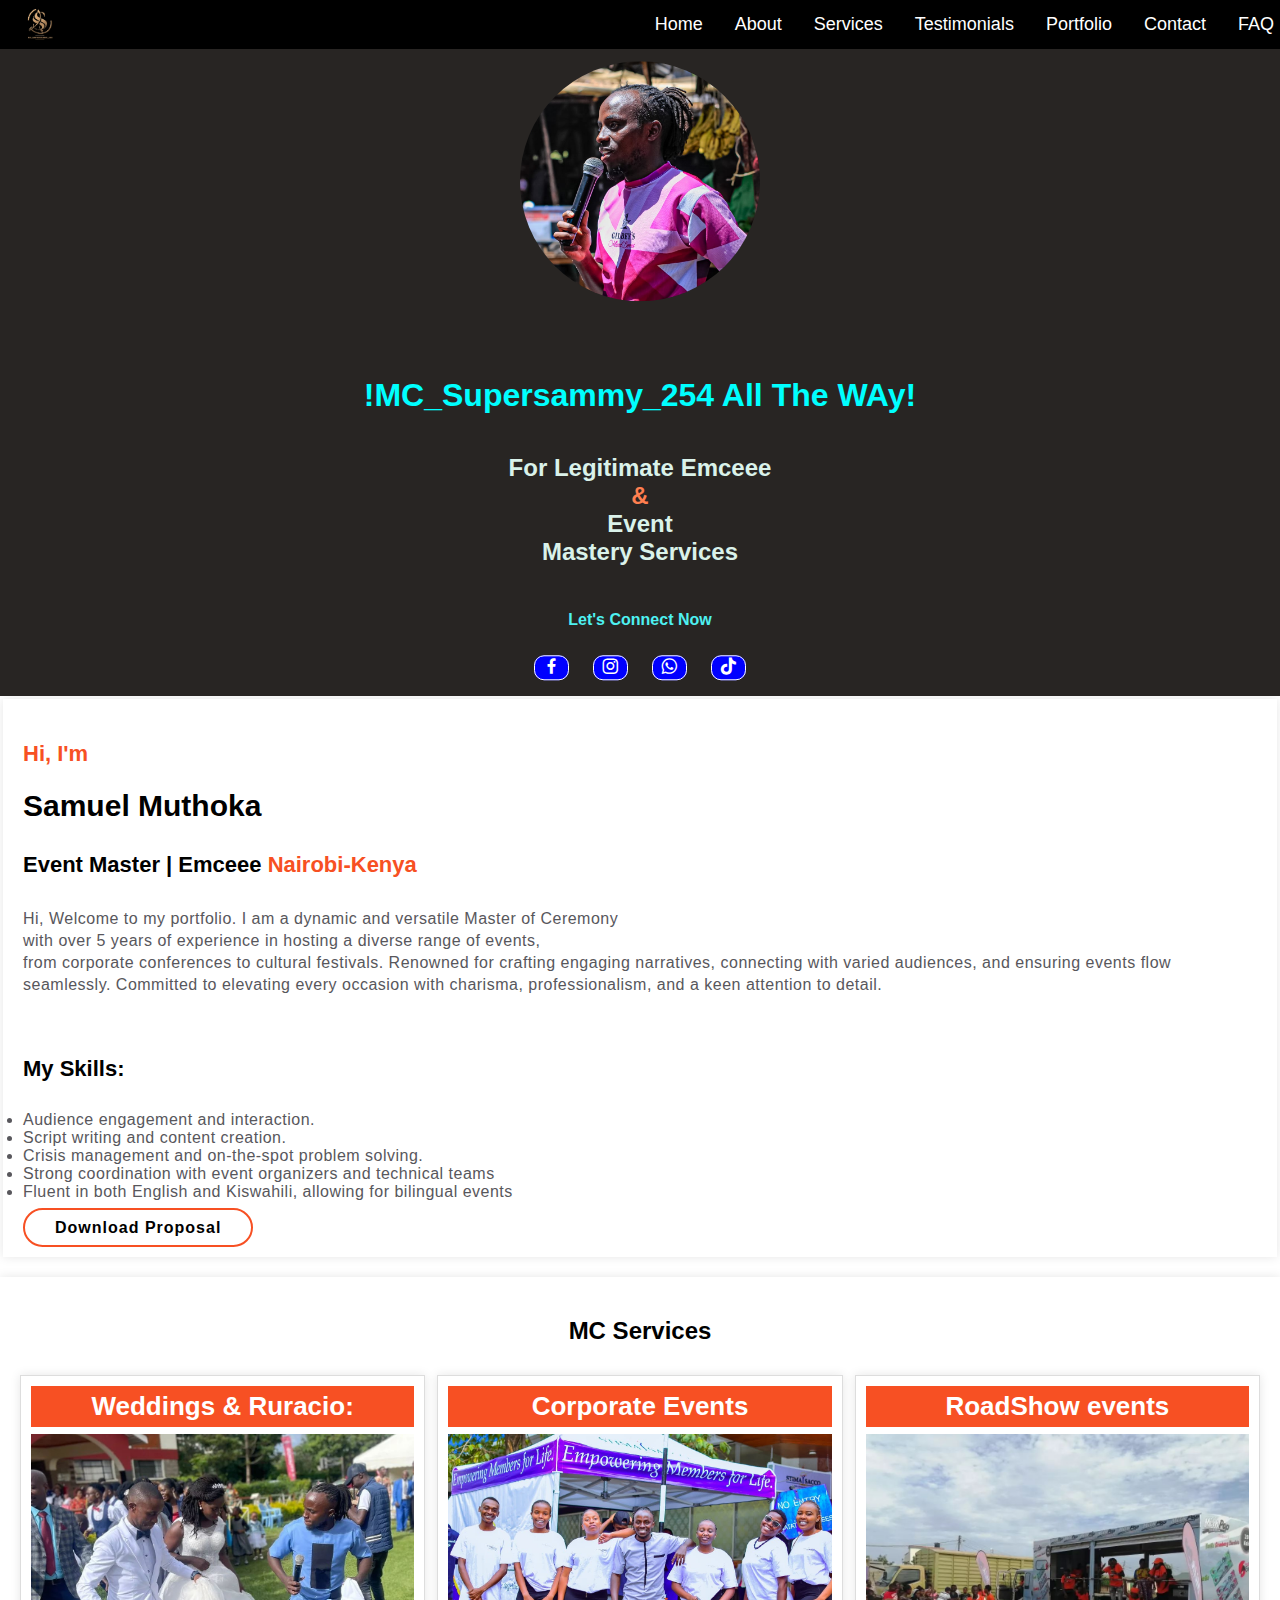
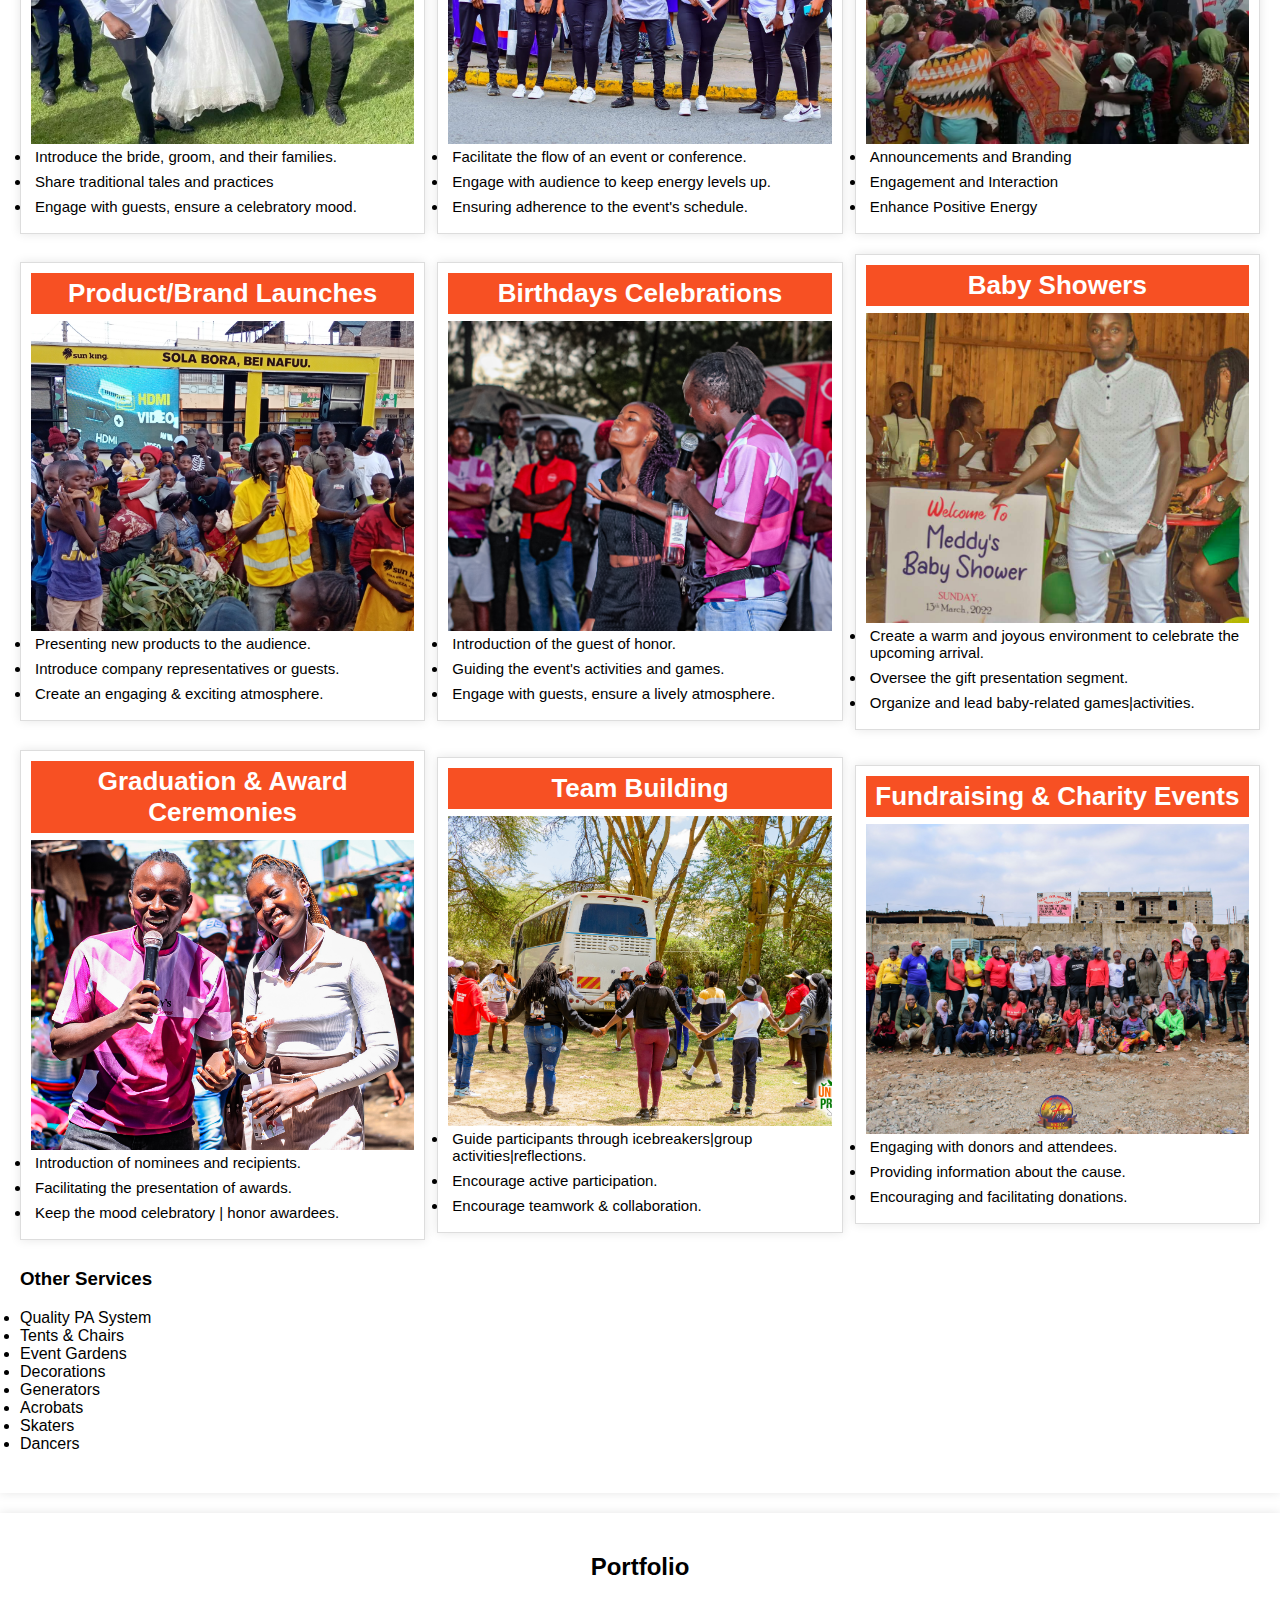
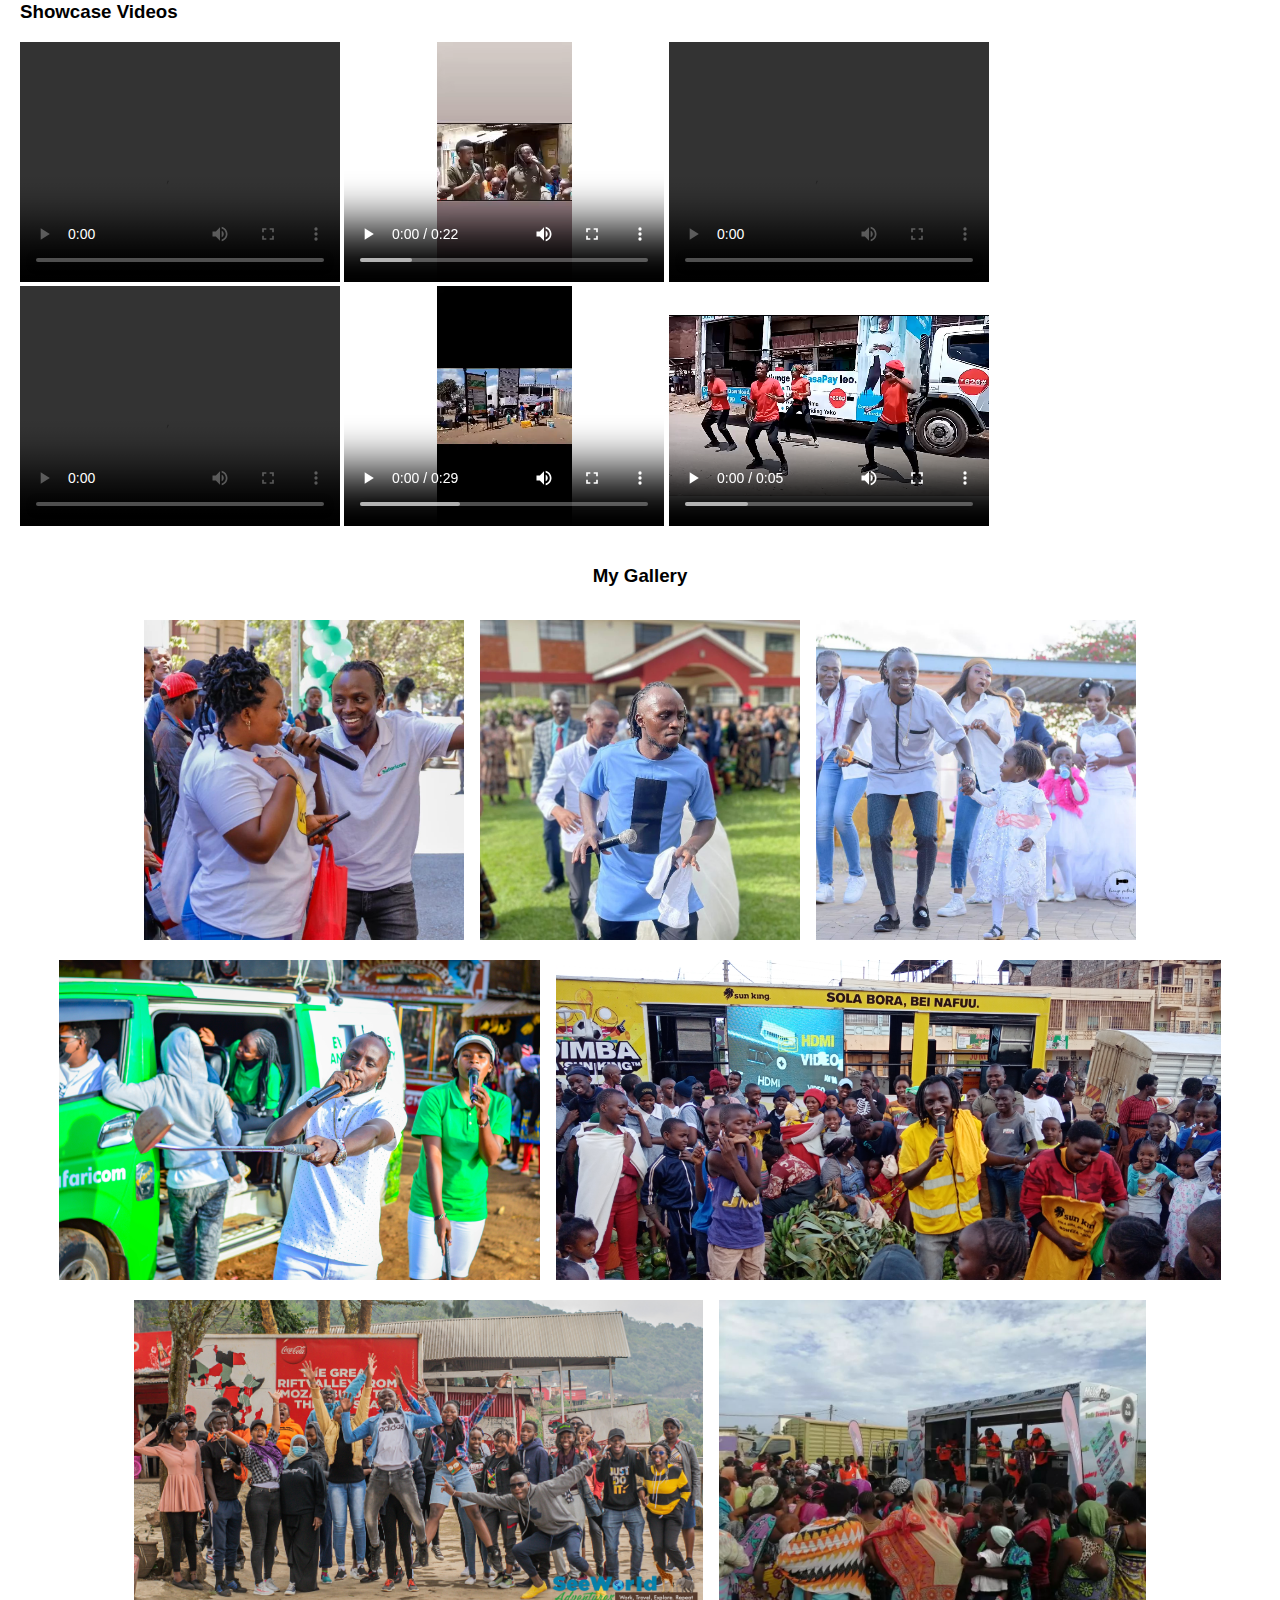
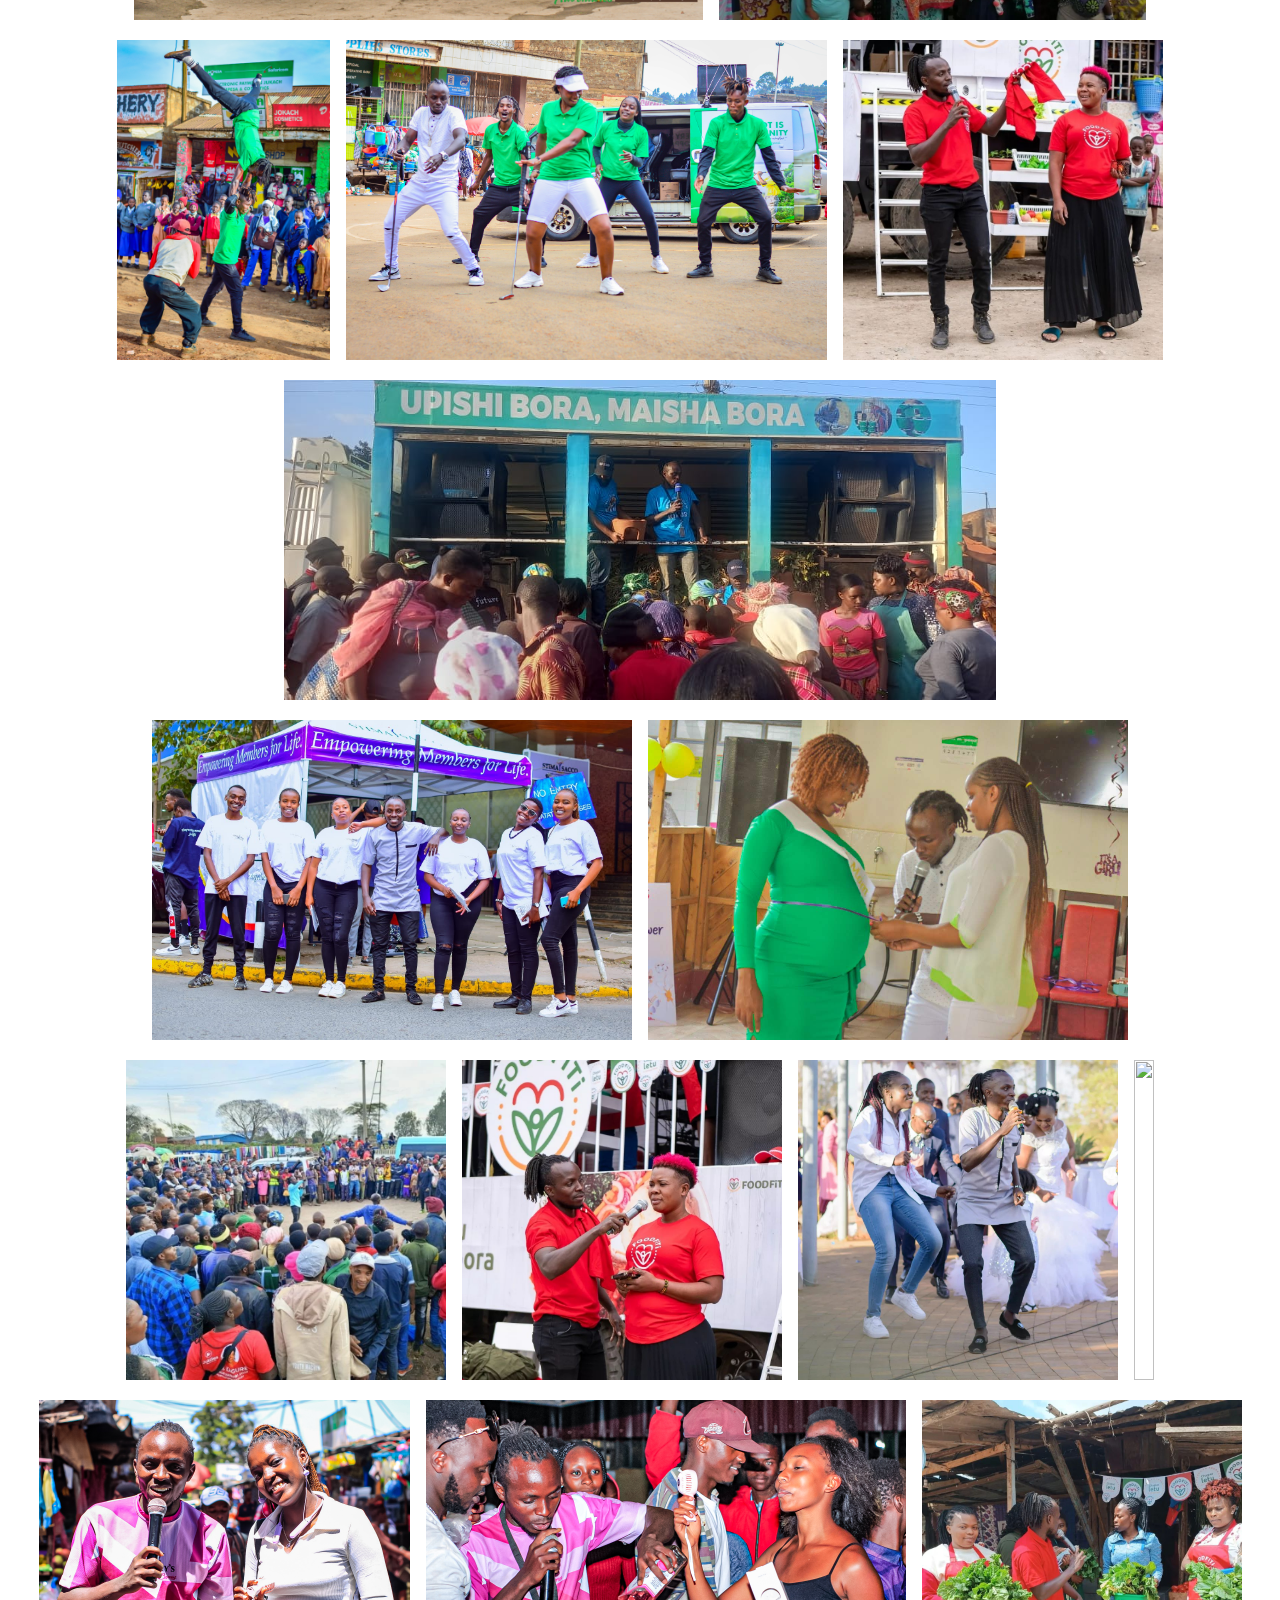
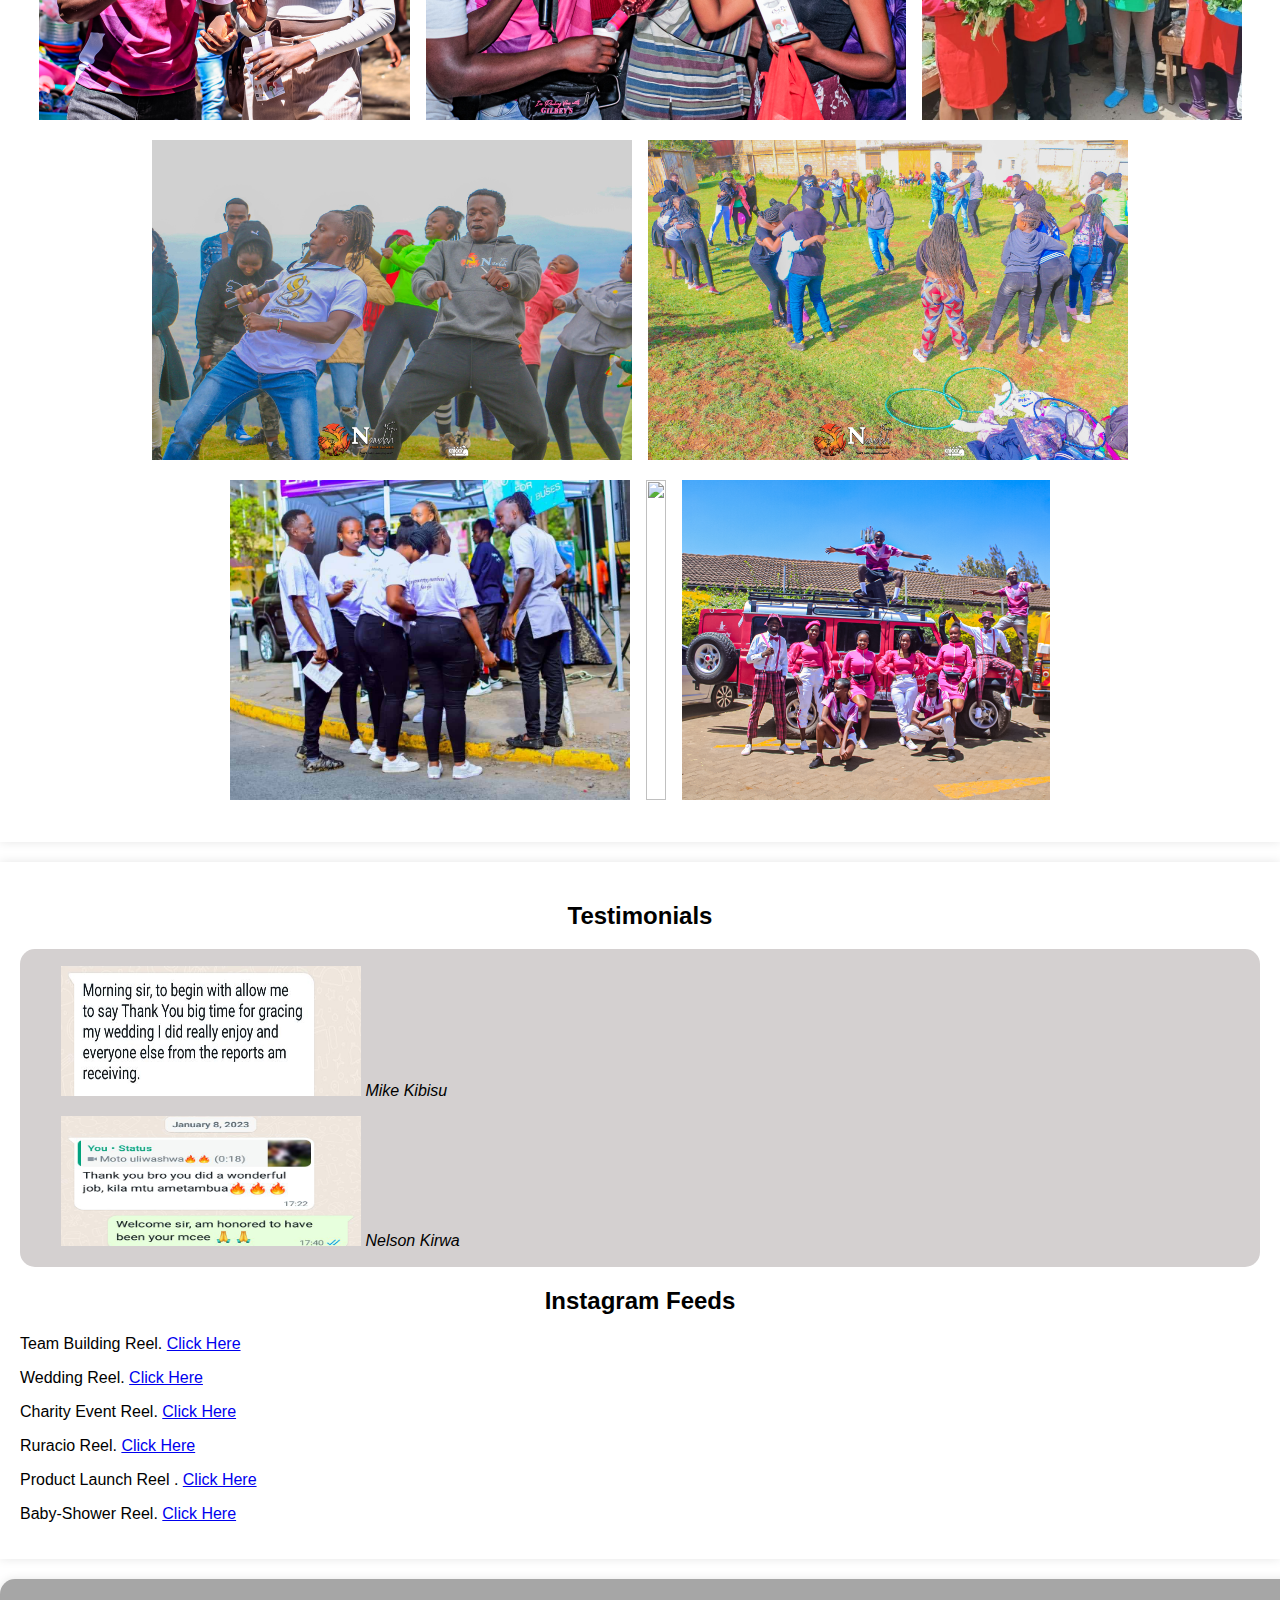
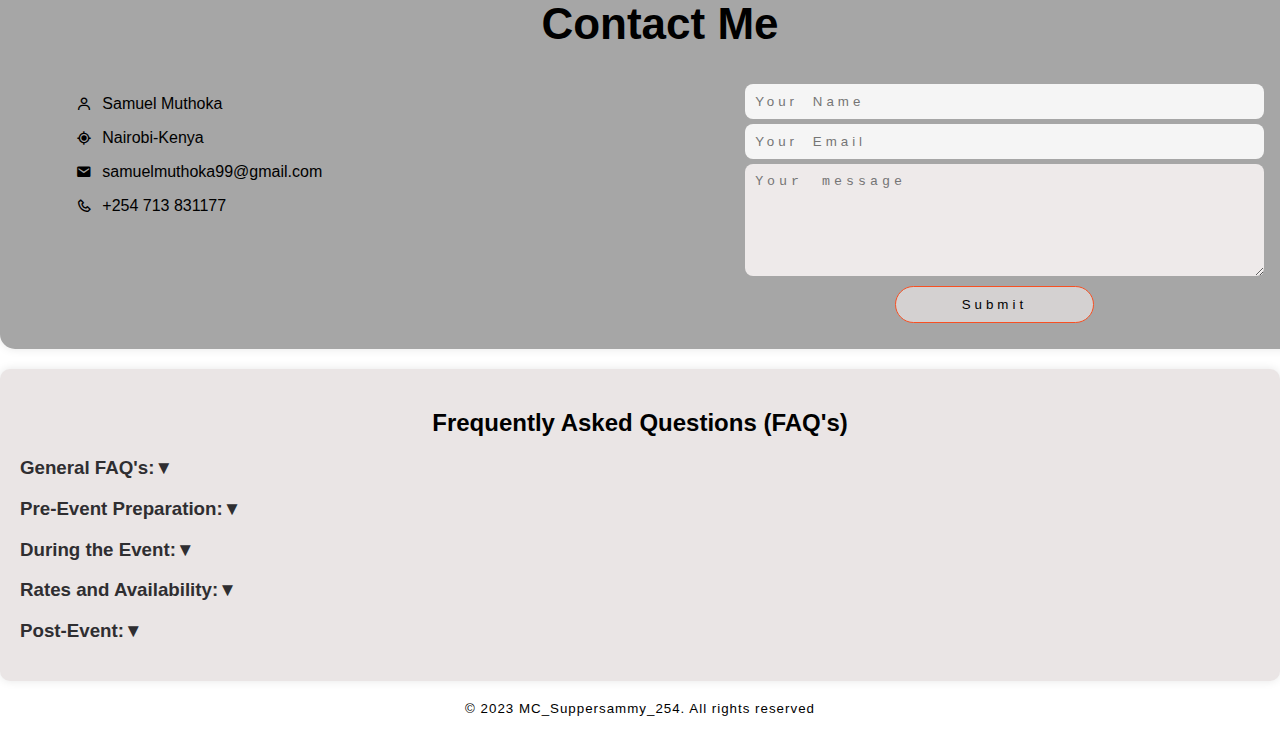
==== commit 1415c19e: "updates" ====
--- a/index.html
+++ b/index.html
@@ -92,7 +92,7 @@
       <div class="card">
         <h3>RoadShow events</h3>
         <div class="image-box">
-          <img src="images/pic9.jpg">
+          <img src="images/pic51.webp">
         </div>
         
         <li>Announcements and Branding</li>
@@ -140,7 +140,7 @@
       <div class="card">
         <h3>Graduation & Award Ceremonies</h3>
         <div class="image-box">
-          <img src="images/pic40.jpg">
+          <img src="images/pic22.JPG">
         </div>
        
         <li>Introduction of nominees and recipients.</li>
@@ -363,7 +363,7 @@
 
   <section class="contact" id="contact">
     <h2>Contact Me</h2>
-    <div class="both-contact">
+    <div class="box-contact">
     <div class="contact-right">
     <form class="contact-form">
       <input type="text" name="Name" placeholder="Your Name">
--- a/styles.css
+++ b/styles.css
@@ -88,24 +88,24 @@
 }
 
 .hamburger {
+  font-size: 16px;
   display: none;
   flex-direction: column;
   justify-content: space-between;
   height: 25px;
-  width: 29px;
+  width: 25px;
   border: none;
   background: transparent;
   cursor: pointer;
   z-index: 11;
   order: 2;
   color: #fff;
-}
-
-.hamburger span {
-  display: block;
-  height: 3px;
-  background: #fff;
-  border-radius: 3px;
+  margin-right: 10px;
+}
+
+.hamburger:hover {
+  background: #a6a6a6;
+  border: 1px solid white;
 }
 
 
@@ -171,6 +171,8 @@
 }
 .about {
   margin: 3px;
+  /* display: flex; */
+  /* justify-items: center; */
 }
 
 .about p  {
@@ -261,6 +263,8 @@
 
 .testimonials .testimony  {
   background: #d4d0d0;
+  border-radius: 15px;
+  padding: 1px;
 }
 
 .testimonials .test1 {
@@ -309,13 +313,13 @@
 
 .contact {
   background: #a6a6a6;
-  width: 90%;
+  width: 100%;
   /* height: 62vh; */
   border-radius: 15px;
   
 }
 
-.both-contact {
+.box-contact {
   width: 95%;
   margin: 20px auto;
   padding: 10px 2%;
@@ -363,6 +367,7 @@
   display: block;
   margin-left: auto;
   margin-right: auto;
+  margin-top: 10px;
 }
 
 .contact-form .button:hover {
@@ -475,9 +480,9 @@
     flex-direction: column;
     gap: 10px;
     position: absolute;
-    top: 50px;
-    left: 78%;
-    right: 0px;
+    top: 57px;
+    left: 74%;
+    right: 0.5px;
     background: #a6a6a6;
     z-index: 10;
     padding: 1em 0;
@@ -517,9 +522,10 @@
 
   .contact {
     height: 86vh;
-  }
-
-  .both-contact {
+    width: 90%;
+  }
+
+  .box-contact {
     flex-direction: column-reverse;
   }
 
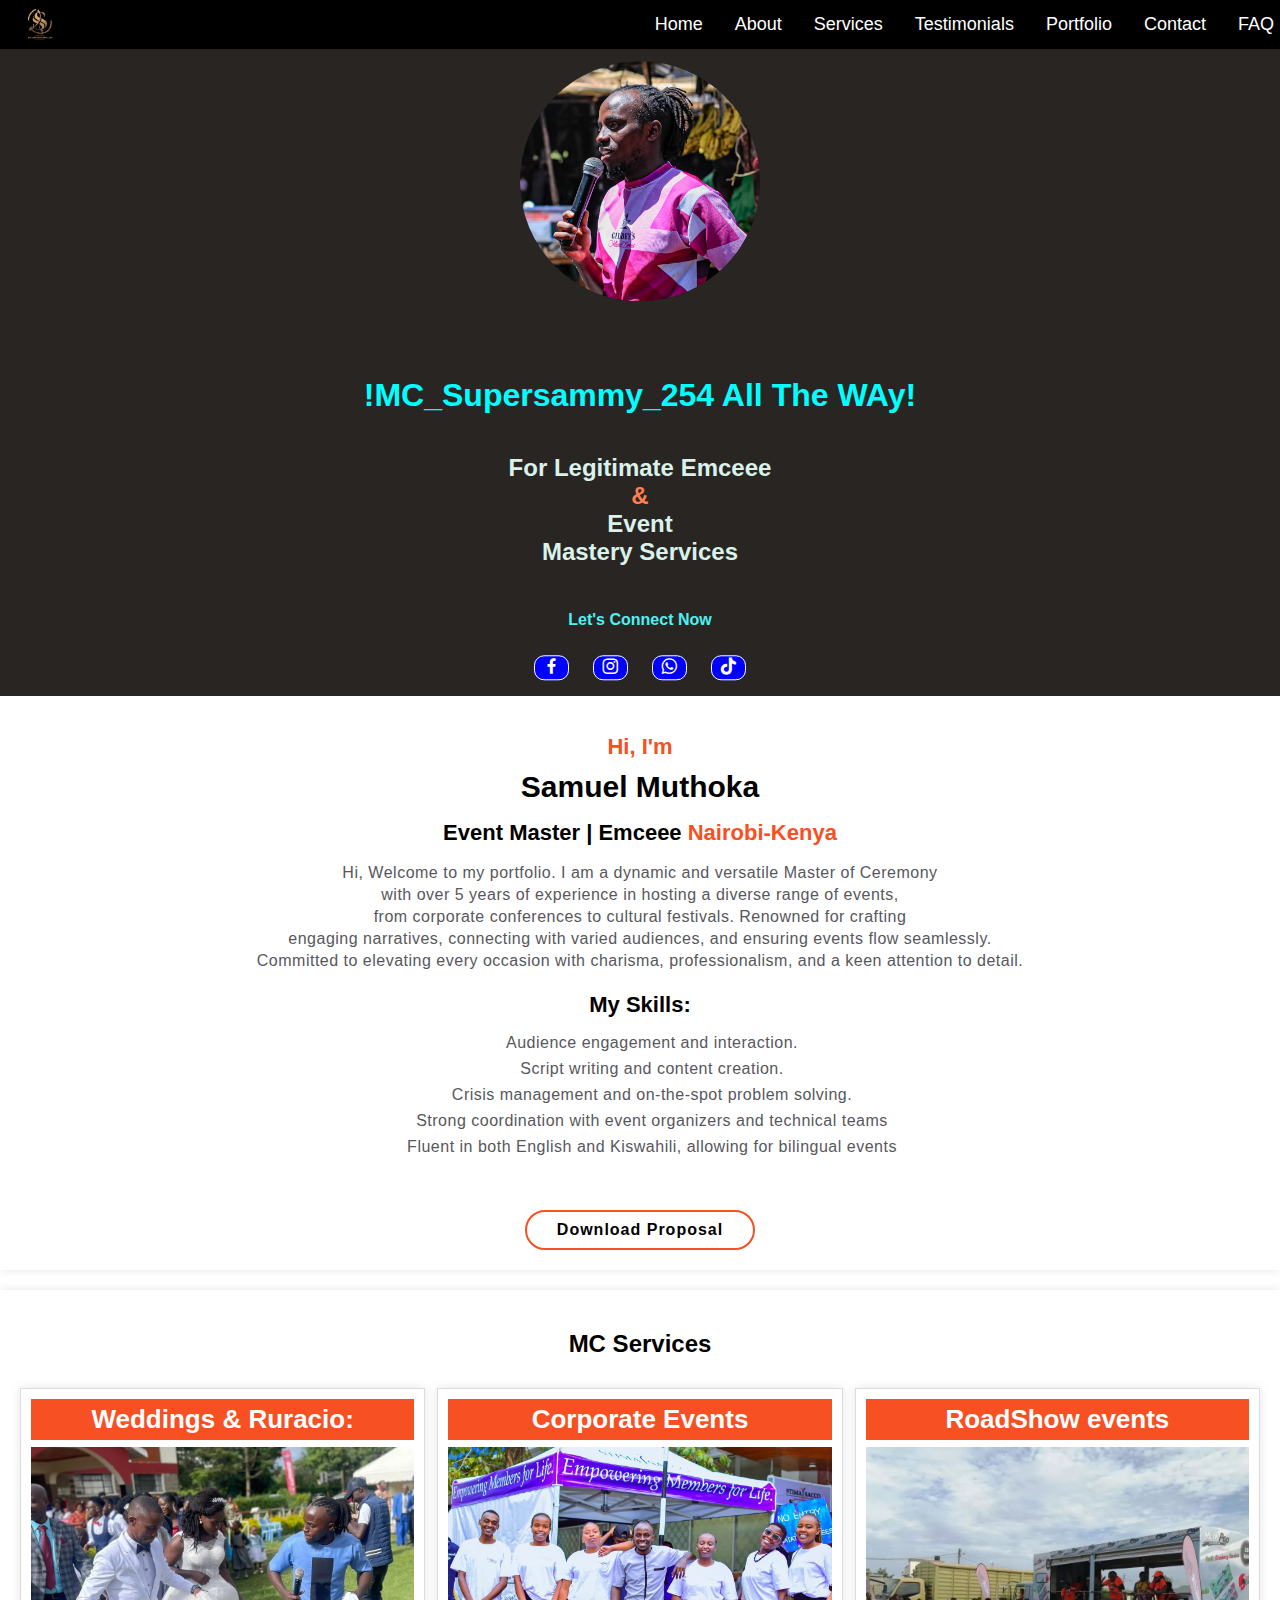
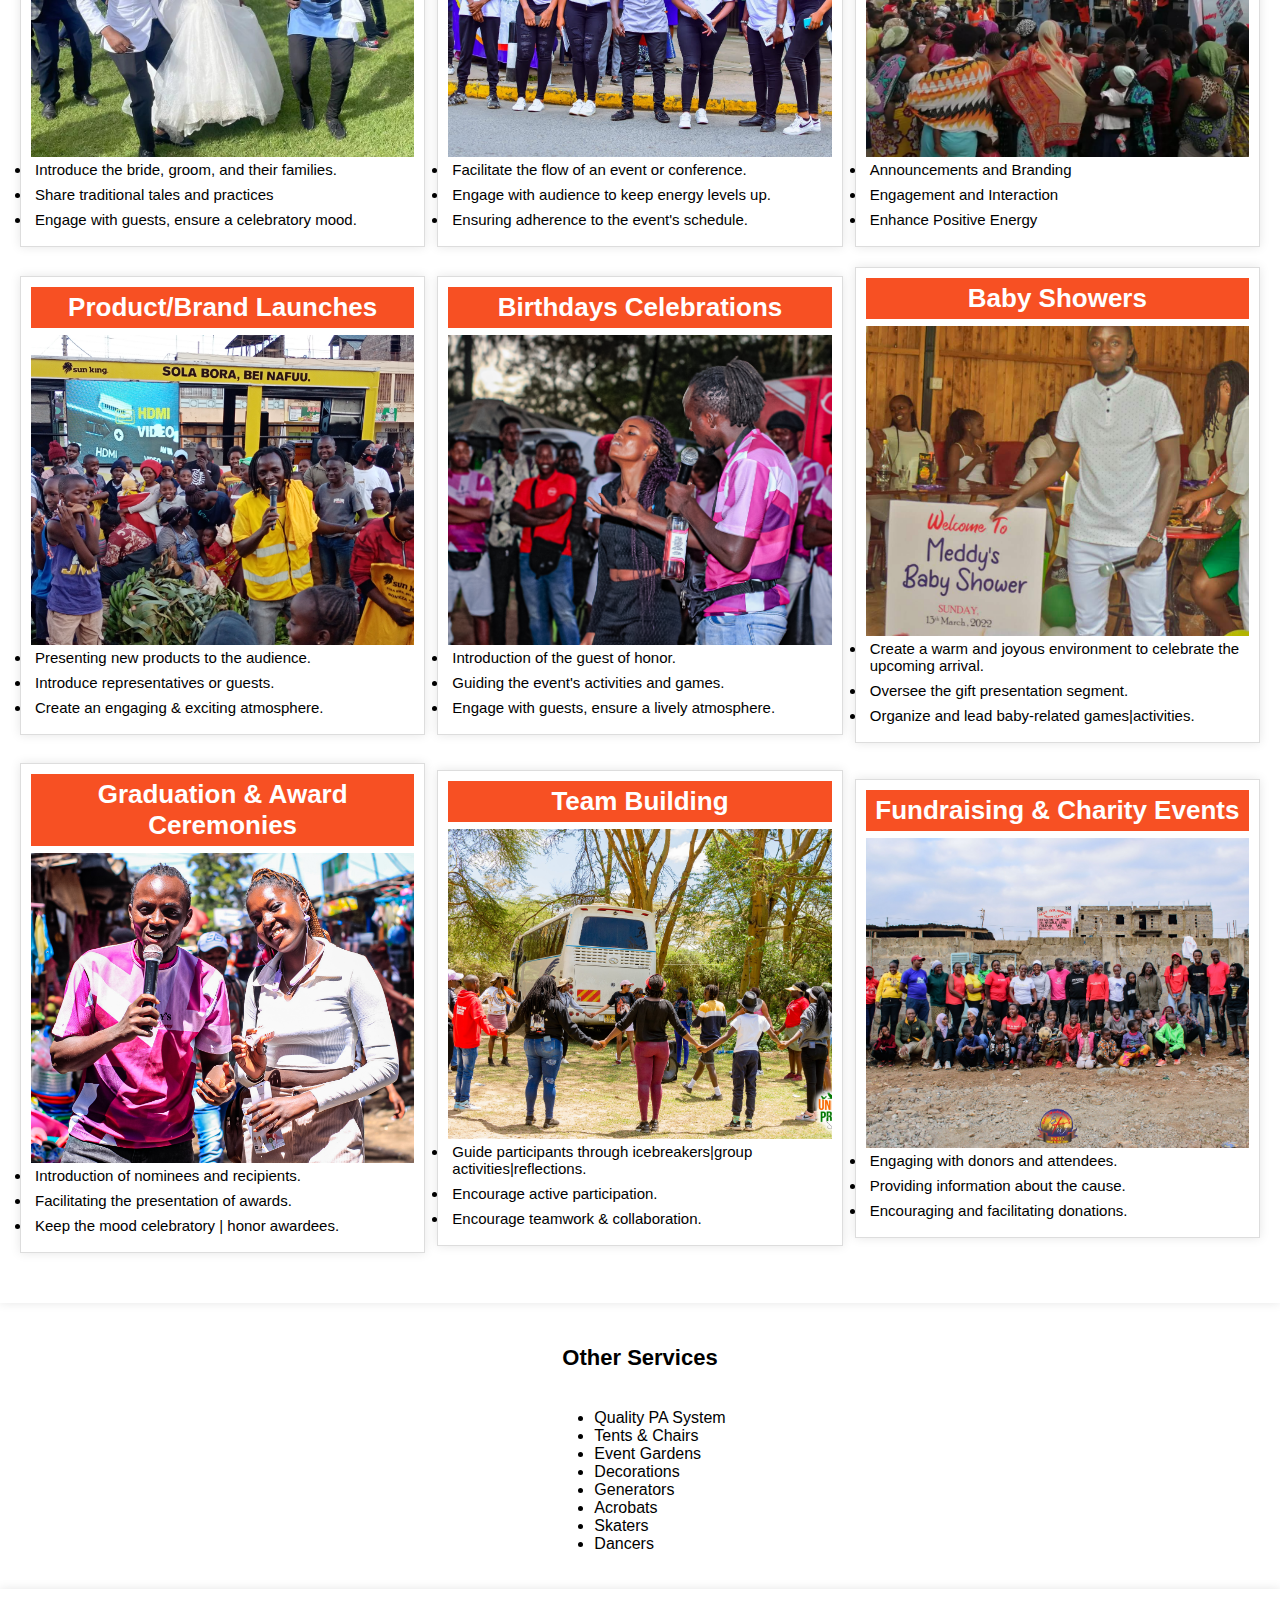
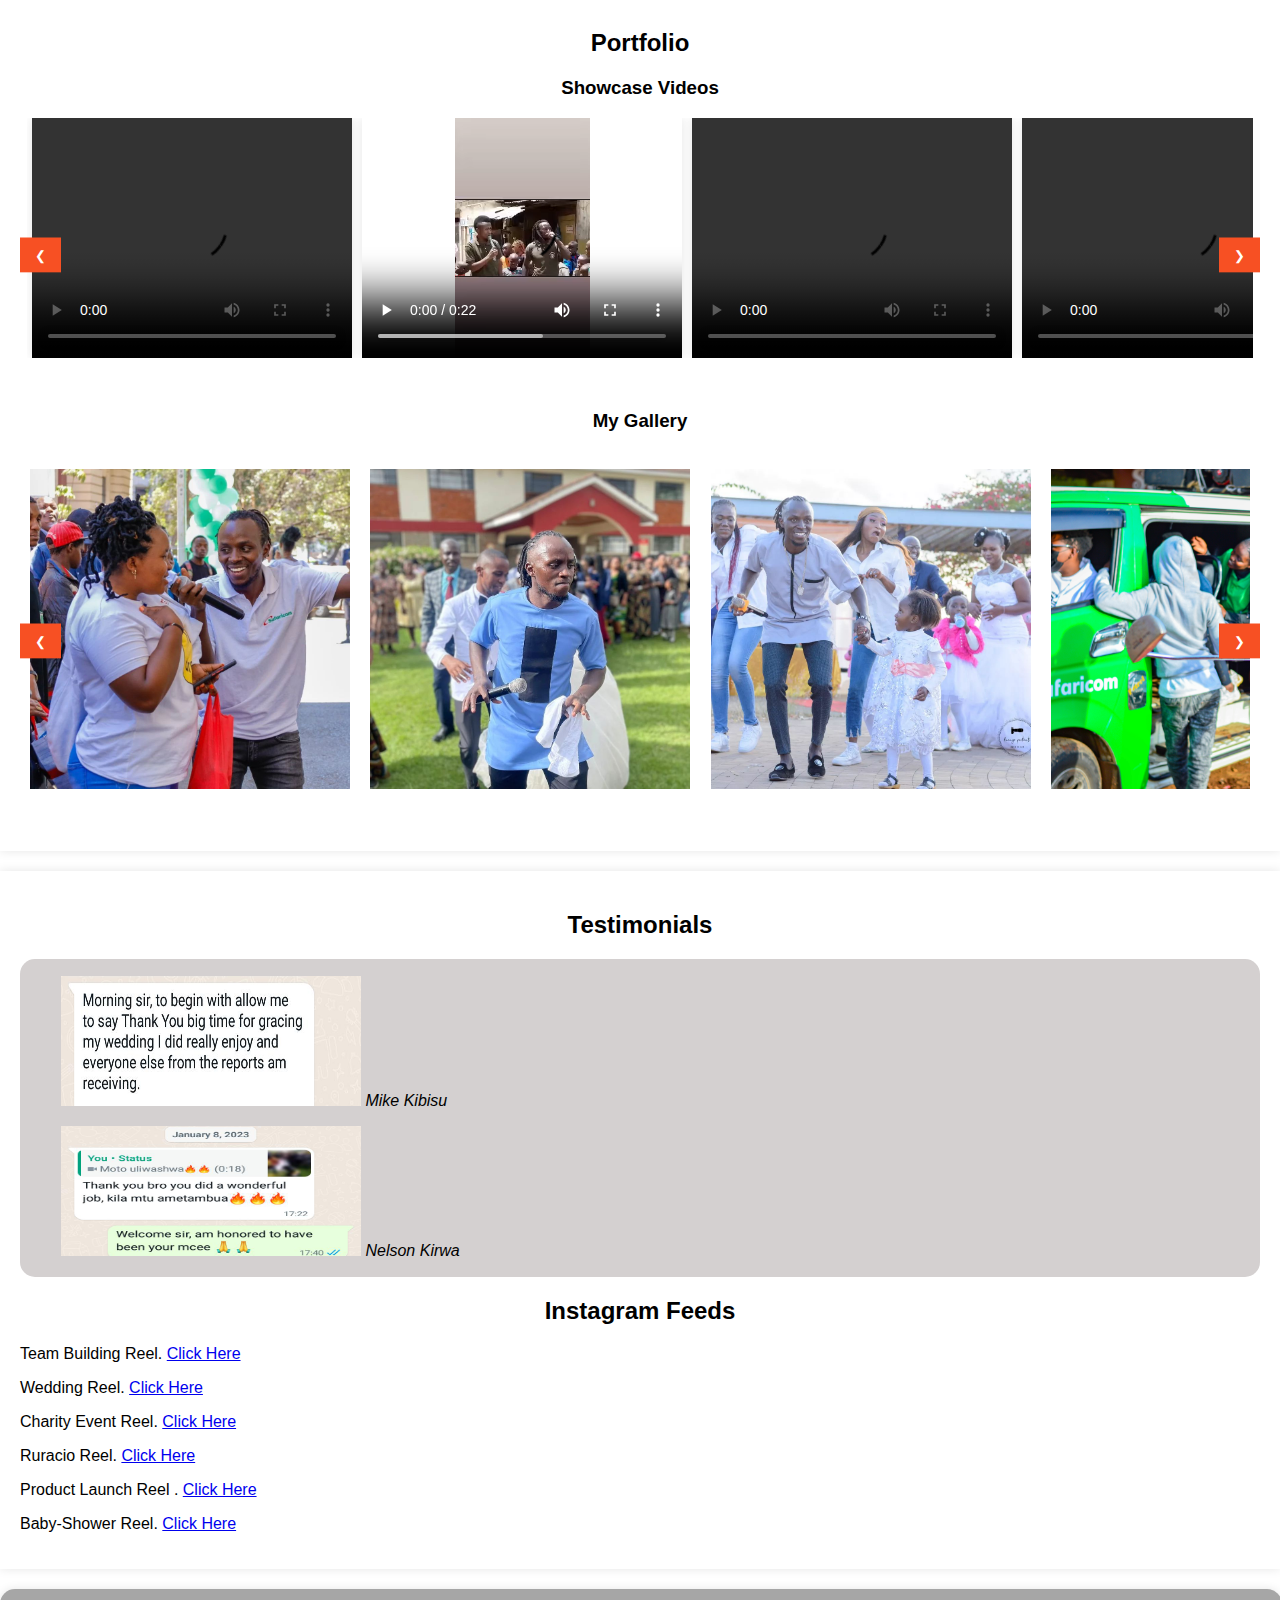
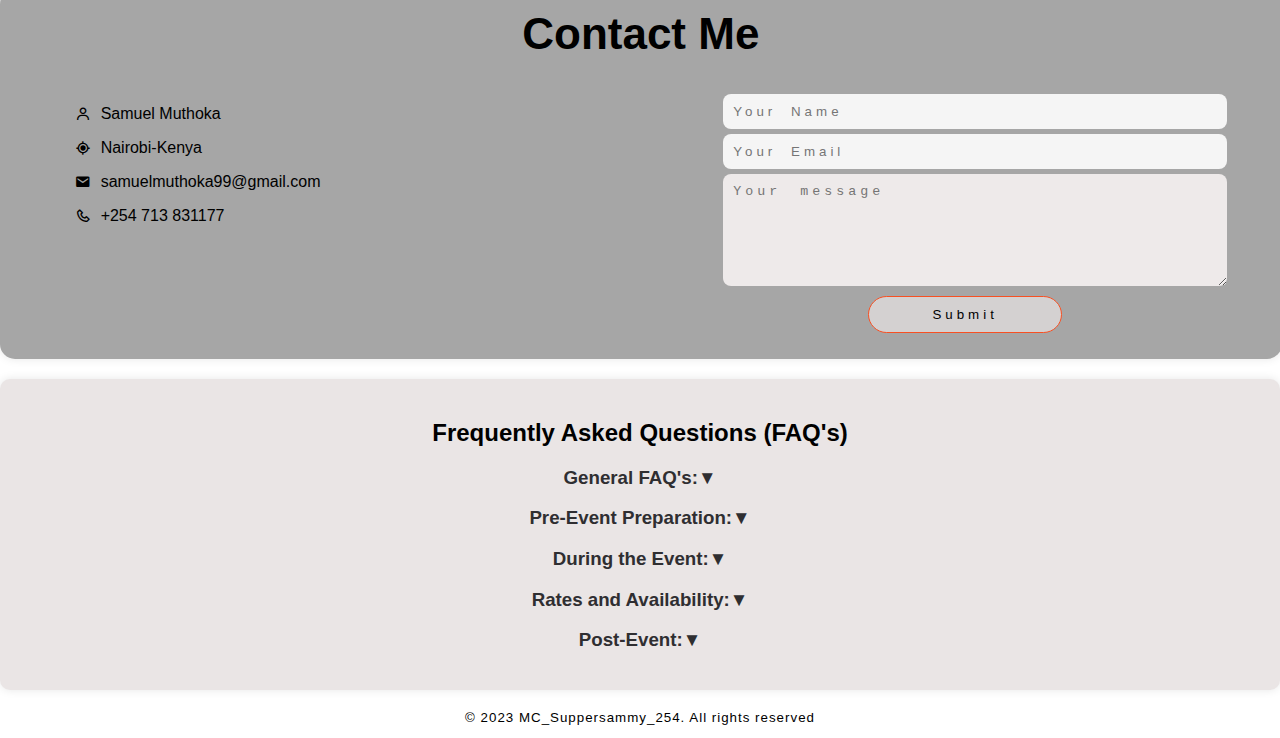
==== commit 1479fd05: "updating" ====
--- a/index.html
+++ b/index.html
@@ -46,21 +46,25 @@
 </div>
 
   <section class="about" id="about">
-    <h3> Hi, I'm</h3>
+    <h2> Hi, I'm</h2>
     <h1>Samuel Muthoka</h1>
     <h4>Event Master | Emceee <span class="country">Nairobi-Kenya</span></h4>
     <p>Hi, Welcome to my portfolio. I am a dynamic and versatile Master of Ceremony <br>
        with over 5 years of experience in hosting a diverse range of events,<br>
-        from corporate conferences to cultural festivals. Renowned for crafting engaging narratives, 
-        connecting with varied audiences, and ensuring events flow seamlessly. Committed to elevating
-         every occasion with charisma, professionalism, and a keen attention to detail.</p>
-        <h4>My Skills:</h4>
+        from corporate conferences to cultural festivals. Renowned for crafting <br> 
+        engaging narratives, connecting with varied audiences, and ensuring events flow seamlessly. <br>
+         Committed to elevating every occasion with charisma, professionalism, and a keen attention to detail.</p>
+
+        <h3>My Skills:</h3>
+
+        <ul>
           <li>Audience engagement and interaction.</li>
           <li>Script writing and content creation.</li>
           <li>Crisis management and on-the-spot problem solving.</li>
           <li>Strong coordination with event organizers and technical teams</li>
           <li>Fluent in both English and Kiswahili, allowing for bilingual events</li>
-         <br>
+        </ul>
+
     <a href="Docs/Supper Sammy.pdf" class="top-btn">Download Proposal</a>
   </section>
 
@@ -111,7 +115,7 @@
         </div>
        
         <li>Presenting new products to the audience.</li>
-        <li>Introduce company representatives or guests.</li>
+        <li>Introduce representatives or guests.</li>
         <li>Create an engaging & exciting atmosphere.</li>
       </div>
 
@@ -181,26 +185,32 @@
         <li>Creating a respectful yet festive atmosphere.</li>
       </div> -->
 
-      <div class="other">
-      <h3>Other Services</h3>
-      <li>Quality PA System</li>
-      <li>Tents & Chairs</li>
-      <li>Event Gardens</li>
-      <li>Decorations</li>
-      <li>Generators</li>
-      <li>Acrobats</li>
-      <li>Skaters</li>
-      <li>Dancers</li>
-
-    </div>
+   
     </div>
   </section>
 
+  <div class="other">
+    <h3>Other Services</h3>
+    <ul>
+    <li>Quality PA System</li>
+    <li>Tents & Chairs</li>
+    <li>Event Gardens</li>
+    <li>Decorations</li>
+    <li>Generators</li>
+    <li>Acrobats</li>
+    <li>Skaters</li>
+    <li>Dancers</li>
+  </ul>
+  </div>
+
 
   <section class="portfolio" id="portfolio">
     <h2>Portfolio</h2>
+    <h3>Showcase Videos</h3>
+    <div class="videos-container">
+    <button id="videoPrevBtn" class="nav-btn">&#10094;</button>
     <div class="videos">
-    <h3>Showcase Videos</h3>
+    <!-- <button id="videoPrevBtn" class="nav-btn">&#10094;</button> -->
     <video width="320" height="240" controls>
       <source src="videos/event 1.mp4" type="Video/mp4">
     </video>
@@ -220,108 +230,112 @@
       <source src="videos/event 6.mp4" type="Video/mp4">
     </video>
   </div>
-
+  <button id="videoNextBtn" class="nav-btn">&#10095;</button>
+</div>
+
+  <h3>My Gallery</h3>
   <div class="gallery">
-    <h3>My Gallery</h3>
+    <button id="prevBtn" class="nav-btn">&#10094;</button>
     <div class="photos">
       <img src="images/pic56.webp">
-    </div>
-
-    <div class="photos">
+    <!-- </div> -->
+
+    <!-- <div class="photos"> -->
       <img src="images/pic45.webp">
-    </div>
-
-    <div class="photos">
+    <!-- </div> -->
+
+    <!-- <div class="photos"> -->
       <img src="images/pic48.webp">
-    </div>
-
-    <div class="photos">
+    <!-- </div> -->
+
+    <!-- <div class="photos"> -->
       <img src="images/pic27.jpg">
-    </div>
-
-    <div class="photos">
+    <!-- </div> -->
+
+    <!-- <div class="photos"> -->
       <img src="images/pic8.jpg">
-    </div>
-
-    <div class="photos">
+    <!-- </div> -->
+
+    <!-- <div class="photos"> -->
       <img src="images/DSC_0060.JPG">
-    </div>
-
-    <div class="photos">
+    <!-- </div> -->
+
+    <!-- <div class="photos"> -->
       <img src="images/pic51.webp">
-    </div>
-
-    <div class="photos">
+    <!-- </div> -->
+
+    <!-- <div class="photos"> -->
       <img src="images/pic34.jpg">
-    </div>
-
-    <div class="photos">
+    <!-- </div> -->
+
+    <!-- <div class="photos"> -->
       <img src="images/pic28.jpg">
-    </div>
-
-    <div class="photos">
+    <!-- </div> -->
+
+    <!-- <div class="photos"> -->
       <img src="images/pic57.webp">
-    </div>
-
-    <div class="photos">
+    <!-- </div> -->
+
+    <!-- <div class="photos"> -->
       <img src="images/pic33.jpg">
-    </div>
-
-    <div class="photos">
+    <!-- </div> -->
+
+    <!-- <div class="photos"> -->
       <img src="images/IMG-20230823-WA0019.jpg">
-    </div>
-
-    <div class="photos">
+    <!-- </div> -->
+
+    <!-- <div class="photos"> -->
       <img src="images/IMG-20220314-WA0134.jpg">
-    </div>
-
-    <div class="photos">
+    <!-- </div> -->
+
+    <!-- <div class="photos"> -->
       <img src="images/pic58.webp">
-    </div>
-
-    <div class="photos">
+    <!-- </div> -->
+
+    <!-- <div class="photos"> -->
       <img src="images/pic62.webp">
-    </div>
-
-    <div class="photos">
+    <!-- </div> -->
+
+    <!-- <div class="photos"> -->
       <img src="images/pic59.webp">
-    </div>
-
-    <div class="photos">
+    <!-- </div> -->
+
+    <!-- <div class="photos"> -->
       <img src="images/DSC_5314.JPG">
-    </div>
-
-    <div class="photos">
+    <!-- </div> -->
+
+    <!-- <div class="photos"> -->
       <img src="images/pic22.JPG">
-    </div>
-
-    <div class="photos">
+    <!-- </div> -->
+
+    <!-- <div class="photos"> -->
       <img src="images/pic26.JPG">
-    </div>
-
-    <div class="photos">
+    <!-- </div> -->
+
+    <!-- <div class="photos"> -->
       <img src="images/pic60.webp">
-    </div>
-
-    <div class="photos">
+    <!-- </div> -->
+
+    <!-- <div class="photos"> -->
       <img src="images/PSX_2590.jpg">
-    </div>
-
-    <div class="photos">
+    <!-- </div> -->
+
+    <!-- <div class="photos"> -->
       <img src="images/PSX_2762.jpg">
-    </div>
-
-    <div class="photos">
+    <!-- </div> -->
+
+    <!-- <div class="photos"> -->
       <img src="images/IMG-20230823-WA0015.jpg">
-    </div>
-
-    <div class="photos">
+    <!-- </div> -->
+
+    <!-- <div class="photos"> -->
       <img src="images/IMG_2510-1.jpg">
-    </div>
-
-    <div class="photos">
+    <!-- </div> -->
+
+    <!-- <div class="photos"> -->
       <img src="images/pic20.JPG">
     </div>
+    <button id="nextBtn" class="nav-btn">&#10095;</button>
   </div>
   </section>
 
--- a/styles.css
+++ b/styles.css
@@ -117,7 +117,7 @@
   box-shadow: 0 0 10px rgba(0, 0, 0, 0.1);
 }
 
-section h2 {
+section h2, h3 {
   text-align: center;
 }
 
@@ -154,15 +154,26 @@
 
 .about h1 {
   font-size: 30px;
-}
-
-.about h3 {
+  margin-top: 0;
+  margin-bottom: 16px;
+}
+
+.about h2 {
   color:#f75023;
   font-size: 22px;
+  margin-bottom: 10px;
 }
 
 .about h4 {
   font-size: 22px;
+  margin-top: 0;
+  margin-bottom: 0;
+}
+
+.about h3 {
+  font-size: 22px;
+  margin-top: 0;
+  margin-bottom: 0;
 }
 
 .country {
@@ -170,22 +181,31 @@
   
 }
 .about {
-  margin: 3px;
-  /* display: flex; */
-  /* justify-items: center; */
+  margin: 0;
+  display: flex;
+  align-items: center;
+  flex-direction: column;
+  justify-items: center;
+  text-align: center;
 }
 
 .about p  {
   color: #58575c;
-  margin-bottom: 60px;
+  margin-bottom: 20px;
   letter-spacing: 0.5px;
   line-height: 22px;
 }
 
 .about li {
+  margin-bottom: 0.5em;
+}
+
+.about ul {
   color: #58575c;
   letter-spacing: 0.5px;
-  margin-top: 0;
+  padding-left: 1.5em;
+  text-align: center;
+  list-style-type: none;
 }
 
 .top-btn {
@@ -221,7 +241,7 @@
 }
 
 .container .card {
-  width: calc(33.33% - 30px);
+  width: 300px;
   height: 465px;
   border: 1px solid #ddd;
   display: flex;
@@ -259,6 +279,24 @@
   padding-left: 4px;
 }
 
+.other {
+  display: flex;
+  align-items: center;
+  justify-content: center;
+  flex-direction: column;
+  height: 100%;
+}
+
+.other ul {
+  text-align: left;
+  /* list-style-type: none; */
+}
+
+.other h3 {
+  font-size: 22px;
+}
+
+
 /* ------------------------Testimonials------------------------ */
 
 .testimonials .testimony  {
@@ -274,32 +312,134 @@
 
 /* ------------------------Portfolio------------------------ */
 
+
+
 .gallery {
 position: relative;
 padding: 10px;
 display: flex;
-flex-wrap: wrap;
-text-align: center;
-justify-content: center;
+overflow-x: auto;
+white-space: nowrap;
+scroll-snap-type: x mandatory;
+scrollbar-width: none;
+}
+
+.nav-btn {
+  position: absolute;
+  top: 50%;
+  transform: translate(-50%);
+  /* background-color: rgba(0, 0, 0, 0.5); */
+  background-color: #f75023;
+  color: white;
+  border: none;
+  padding: 10px 15px;
+  cursor: pointer;
+  z-index: 100;
+  /* transition: transform 0.3s ease; */
+  transform: translateY(-50%);
+}
+
+.nav-btn:hover{
+  /* transform: scale(1.1); */
+  transform: scaleX(1.1) translateY(-50%);
+}
+
+#prevBtn {
+  left: 0px;
+}
+
+#nextBtn {
+  right: 0;
 }
 
 .gallery h3 {
   width: 100%;
   text-align: center;
   margin-top: 15px;
-  margin-bottom: 15px;
+  margin-bottom: 0;
   padding: 10px 0;
 }
 
 .photos {
-  width: auto;
+  width: 100vw;
   padding: 8px;
+  position: relative;
+  overflow: hidden;
+  margin: 20px auto;
+  /* display: flex; */
+  scroll-snap-type: x mandatory;
+  margin-top: 0;
 }
 
 .gallery .photos img {
-width: 100%;
-height: 320px;
-object-fit: cover;
+  flex: 0 0 auto;
+  /* width: 100vw; */
+  max-height: 320px;
+  object-fit: cover;
+  cursor: pointer;
+  transition: transform 0.2s ease;
+  scroll-snap-align: start;
+  flex-shrink: 0;
+  flex-grow: 0;
+  margin: 0 8px 0 8px;
+}
+
+.gallery .photos img:hover {
+  transform: scale(1.1);
+}
+
+.gallery::-webkit-scrollbar {
+  width: 0;
+}
+
+.videos-container {
+  position: relative;
+  display: flex;
+  align-items: center;  /* align children vertically */
+  justify-content: center;  /* center horizontally */
+  width: 100%;  /* take up full width */
+}
+
+.videos {
+  display: flex;
+  position: relative;
+  overflow-x: auto;
+  align-items: center;
+  white-space: nowrap;
+  scroll-snap-type: x mandatory;
+  margin: 0 7px 34px 7px;
+}
+
+.portfolio .videos video {
+  flex: 0 0 auto;
+  margin: 0 5px;
+  transition: transform 0.3s;
+  box-shadow: 0 0 10px rgba(0, 0, 0, 0.1);
+}
+
+.portfolio .videos video:hover {
+  transform: scale(1.05);
+}
+
+.videos-container #videoPrevBtn {
+  position: absolute;
+  left: 0;
+  /* top: calc(50% - 120px); */
+}
+
+.videos-container #videoNextBtn {
+  position: absolute;
+  right: 0;
+  /* top: calc(50% - 120px); */
+}
+
+/* If you want to hide scrollbars in the browser */
+.videos::-webkit-scrollbar {
+  display: none;  /* Chrome and Safari */
+}
+
+.videos {
+  scrollbar-width: none;  /* Firefox */
 }
 
 /* ------------------------Contact------------------------ */
@@ -313,7 +453,7 @@
 
 .contact {
   background: #a6a6a6;
-  width: 100%;
+  width: 97%;
   /* height: 62vh; */
   border-radius: 15px;
   
@@ -512,12 +652,49 @@
     margin-top: 60px;
   }
 
-  .photos {
-    flex-basis: calc(50% - 16px); /* 2 photos per row for smaller screens */
+   .photos {
+    width: 100vw; /* 100% of viewport width */
+    height: auto;
+    padding: 8px;
+    position: relative;
+    overflow: hidden;
+    margin: 20px auto;
+    display: flex;
+    white-space: nowrap;
+    scroll-snap-type: x mandatory;
+  }
+
+  .gallery .photos img {
+    flex: 0 0 100%; /* 100% width of the container */
+    height: auto;
+    object-fit: cover;
+    cursor: pointer;
+    transition: transform 0.2s ease;
+    scroll-snap-align: start;
+    width: 100%;
   }
 
   .videos video {
     width: calc(50% - 4px); /* 2 videos per row for smaller screens */
+  }
+
+  .portfolio.videos {
+    width: 100vw;
+    position: relative;
+    overflow-x: auto;
+    display: flex;
+    align-items: center;
+    scroll-snap-type: x mandatory;
+  }
+
+  .portfolio .videos video {
+    flex: 0 0 100%; /* 100% width of the container */
+    margin: 0 5px 0 9px;
+    margin-right: 14px;
+    transition: transform 0.3s;
+    box-shadow: 0 0 10px rgba(0, 0, 0, 0.1);
+    scroll-snap-align: start;
+
   }
 
   .contact {
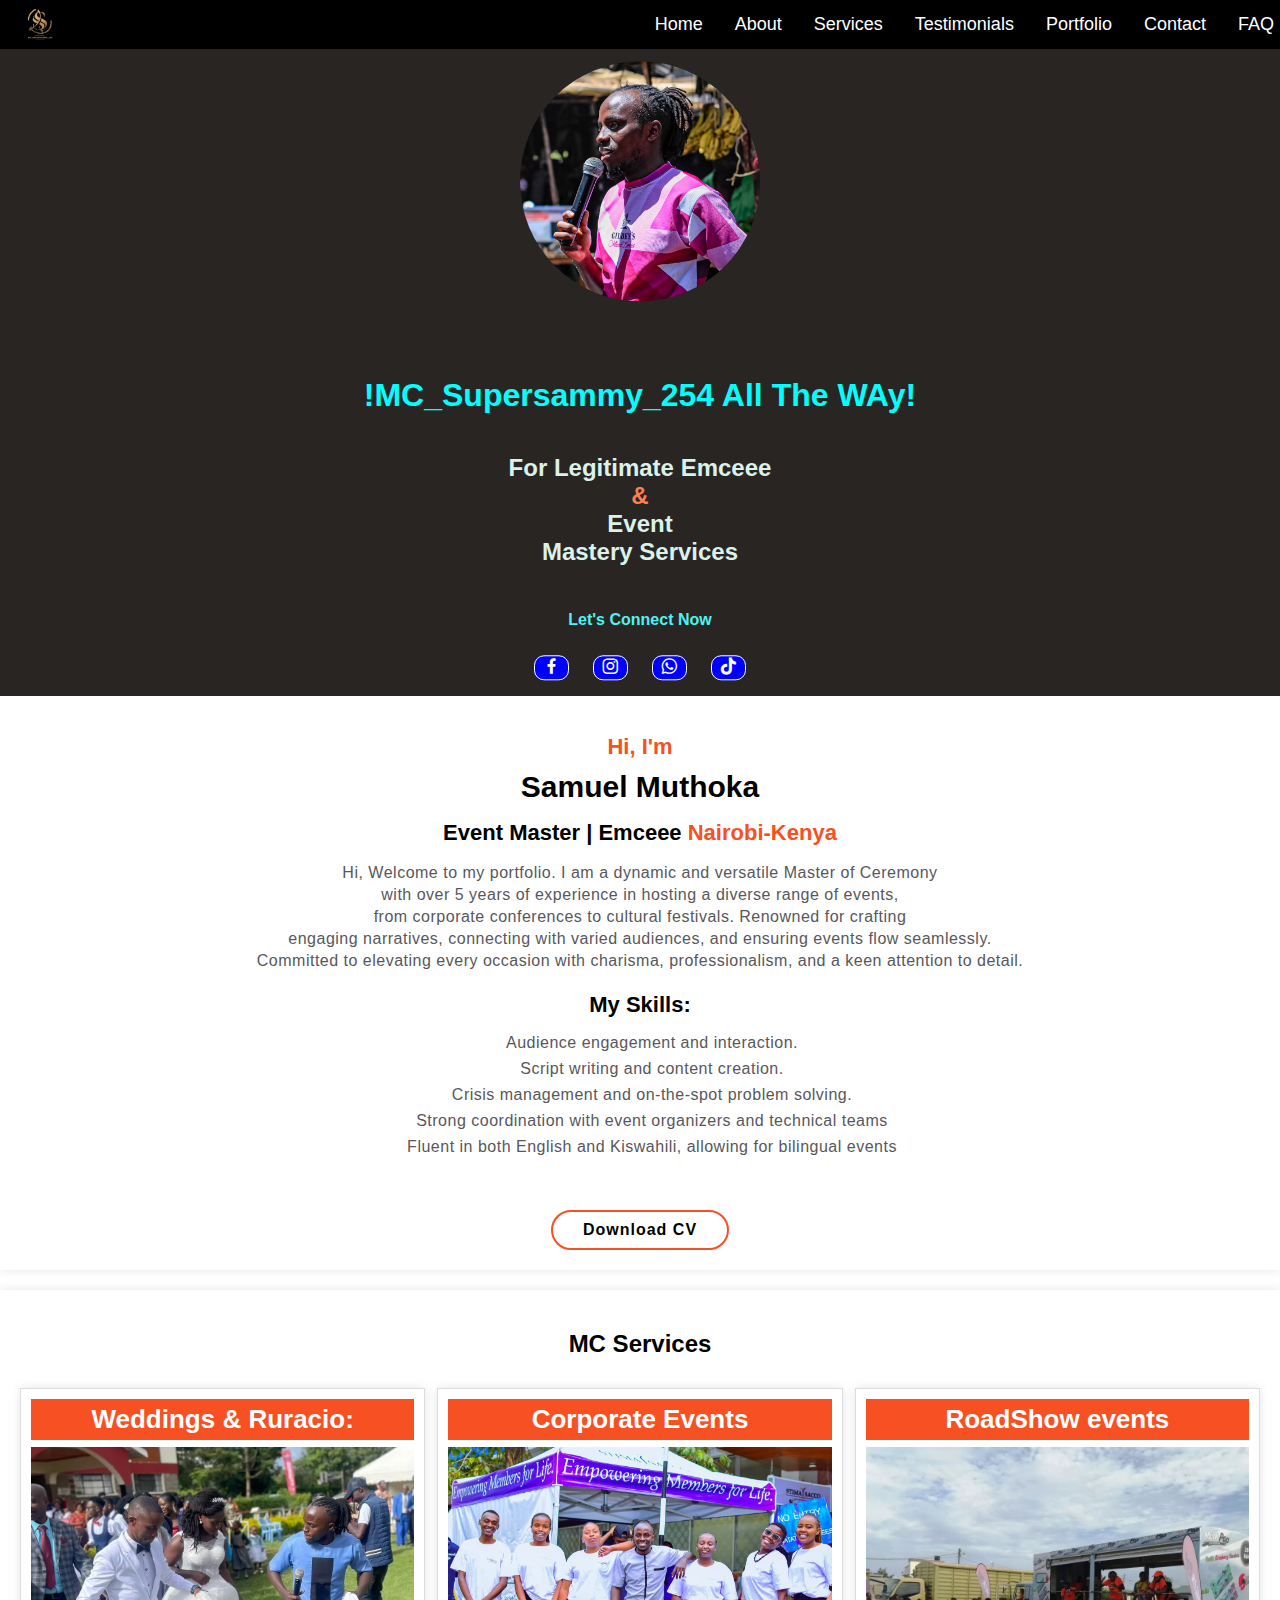
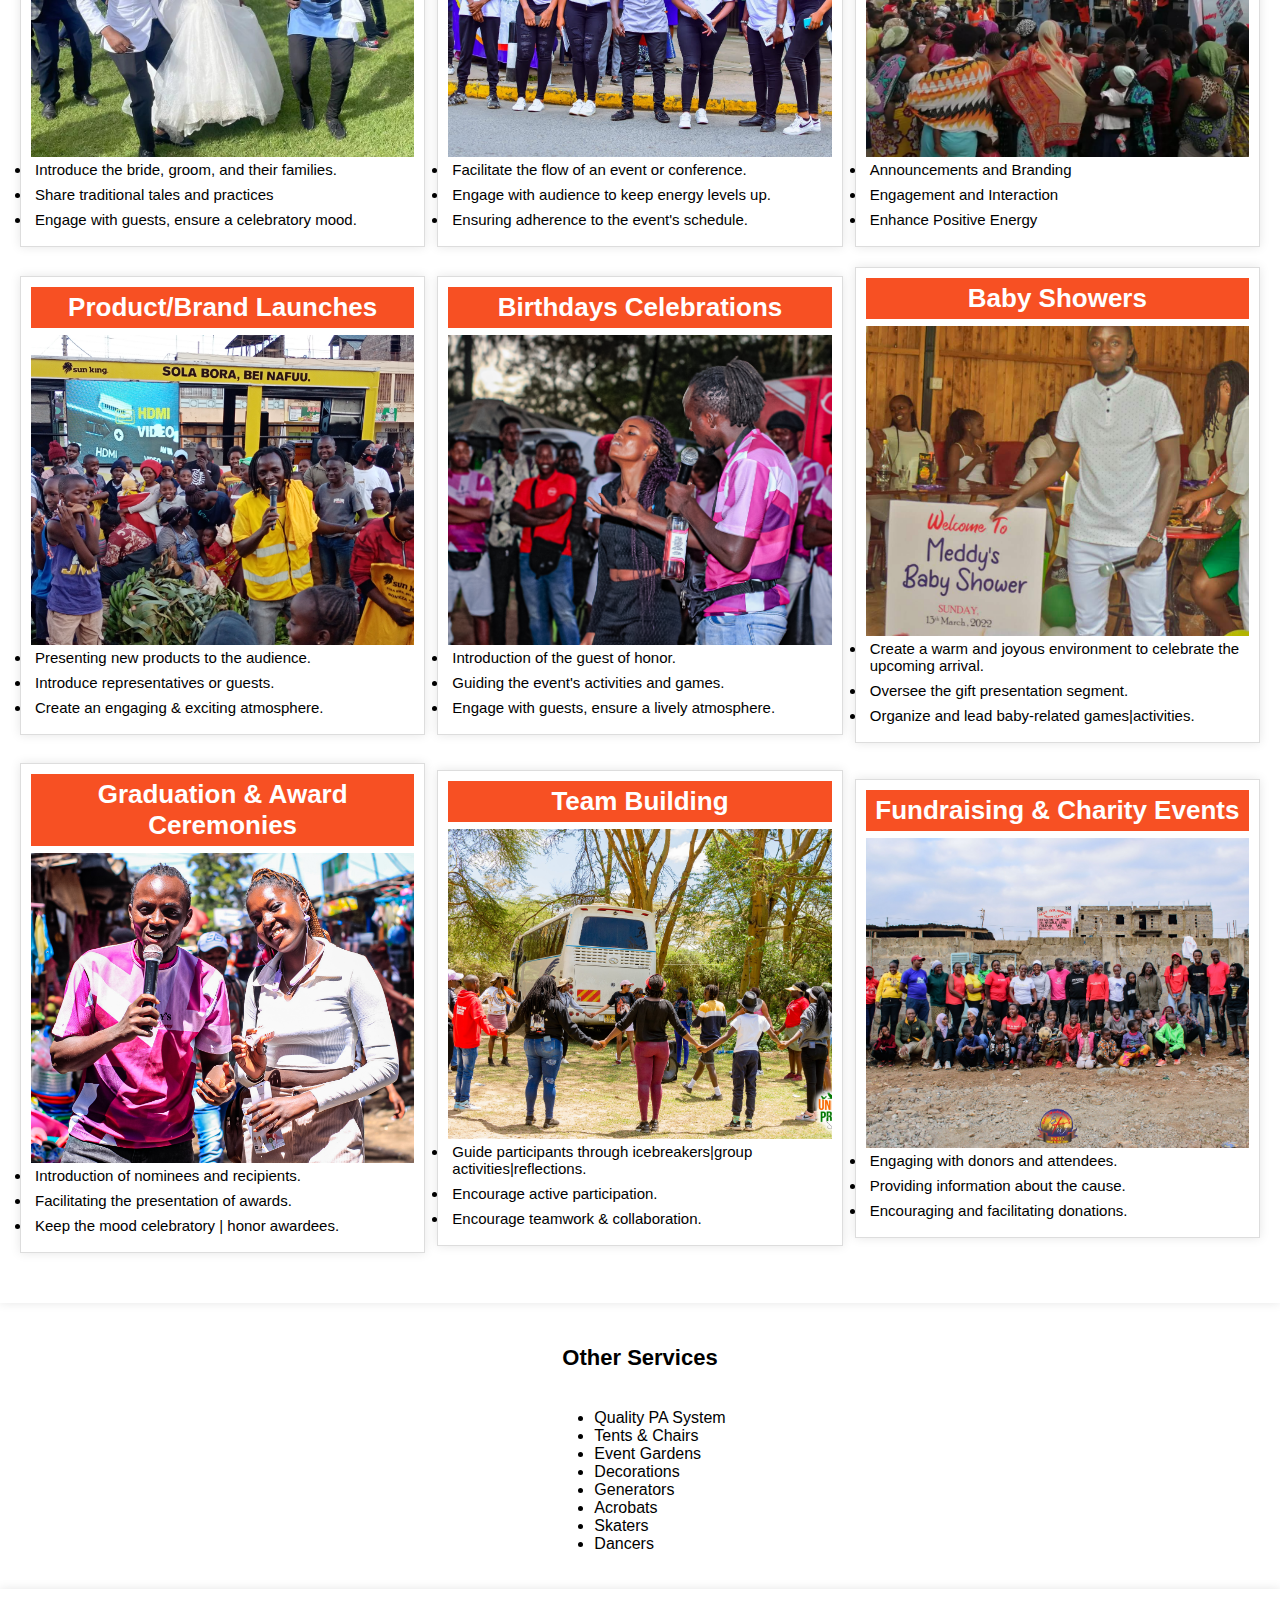
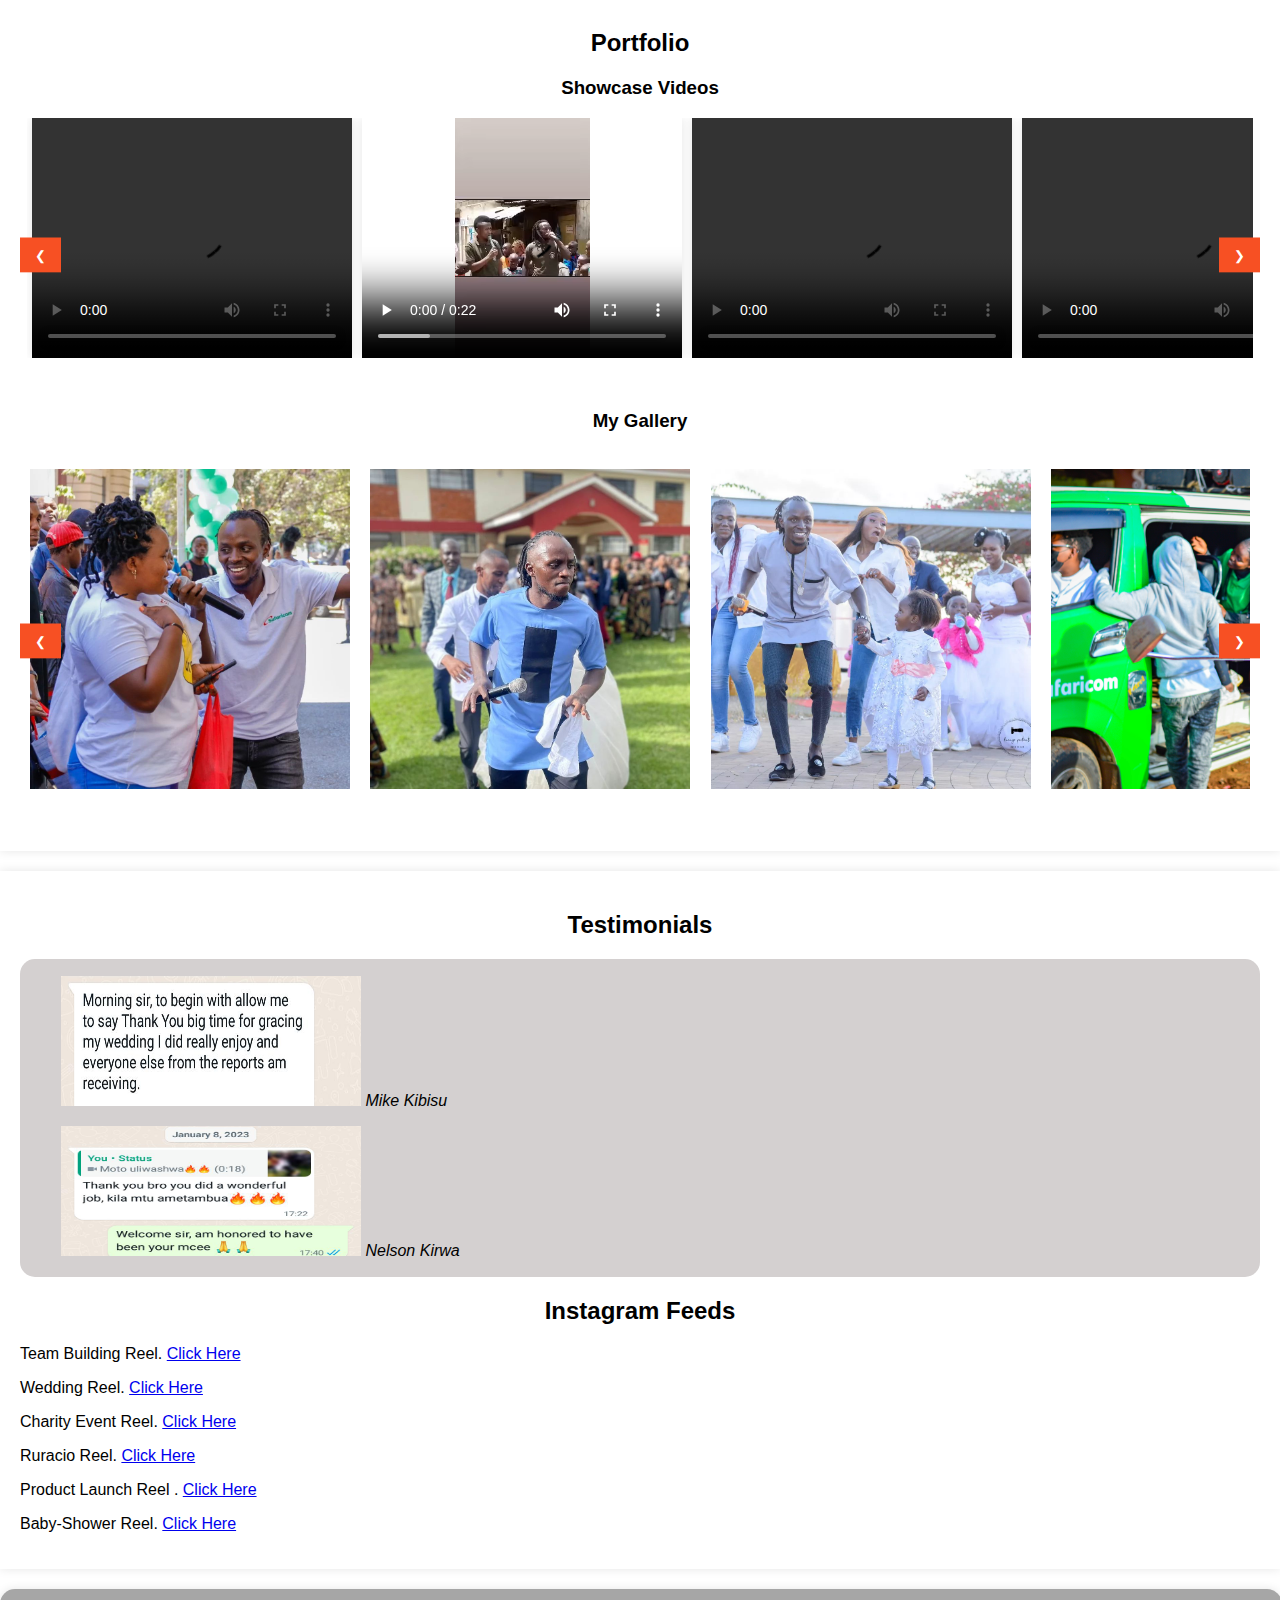
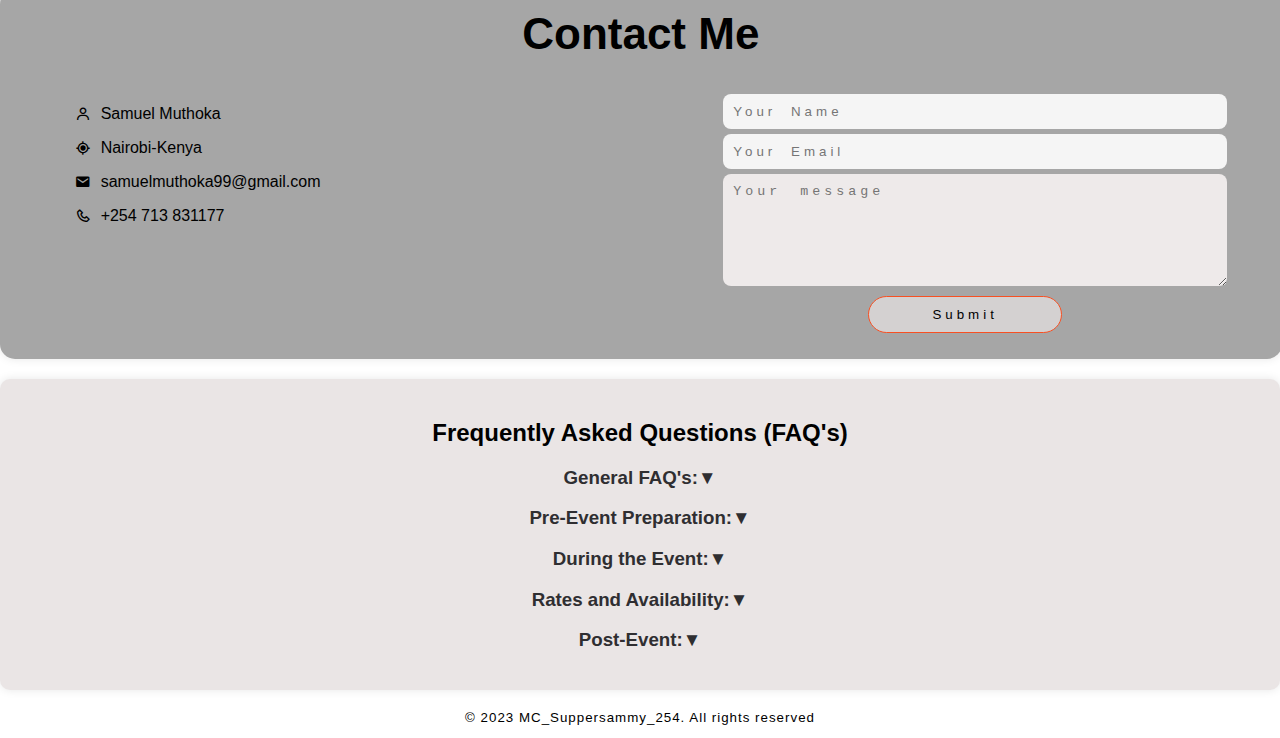
==== commit ec1f1dba: "Done" ====
--- a/index.html
+++ b/index.html
@@ -65,7 +65,7 @@
           <li>Fluent in both English and Kiswahili, allowing for bilingual events</li>
         </ul>
 
-    <a href="Docs/Supper Sammy.pdf" class="top-btn">Download Proposal</a>
+    <a href="Docs/Samuel_Muthoka_Resume.pdf" target="_blank" class="top-btn">Download CV</a>
   </section>
 
   <section class="services" id="services">
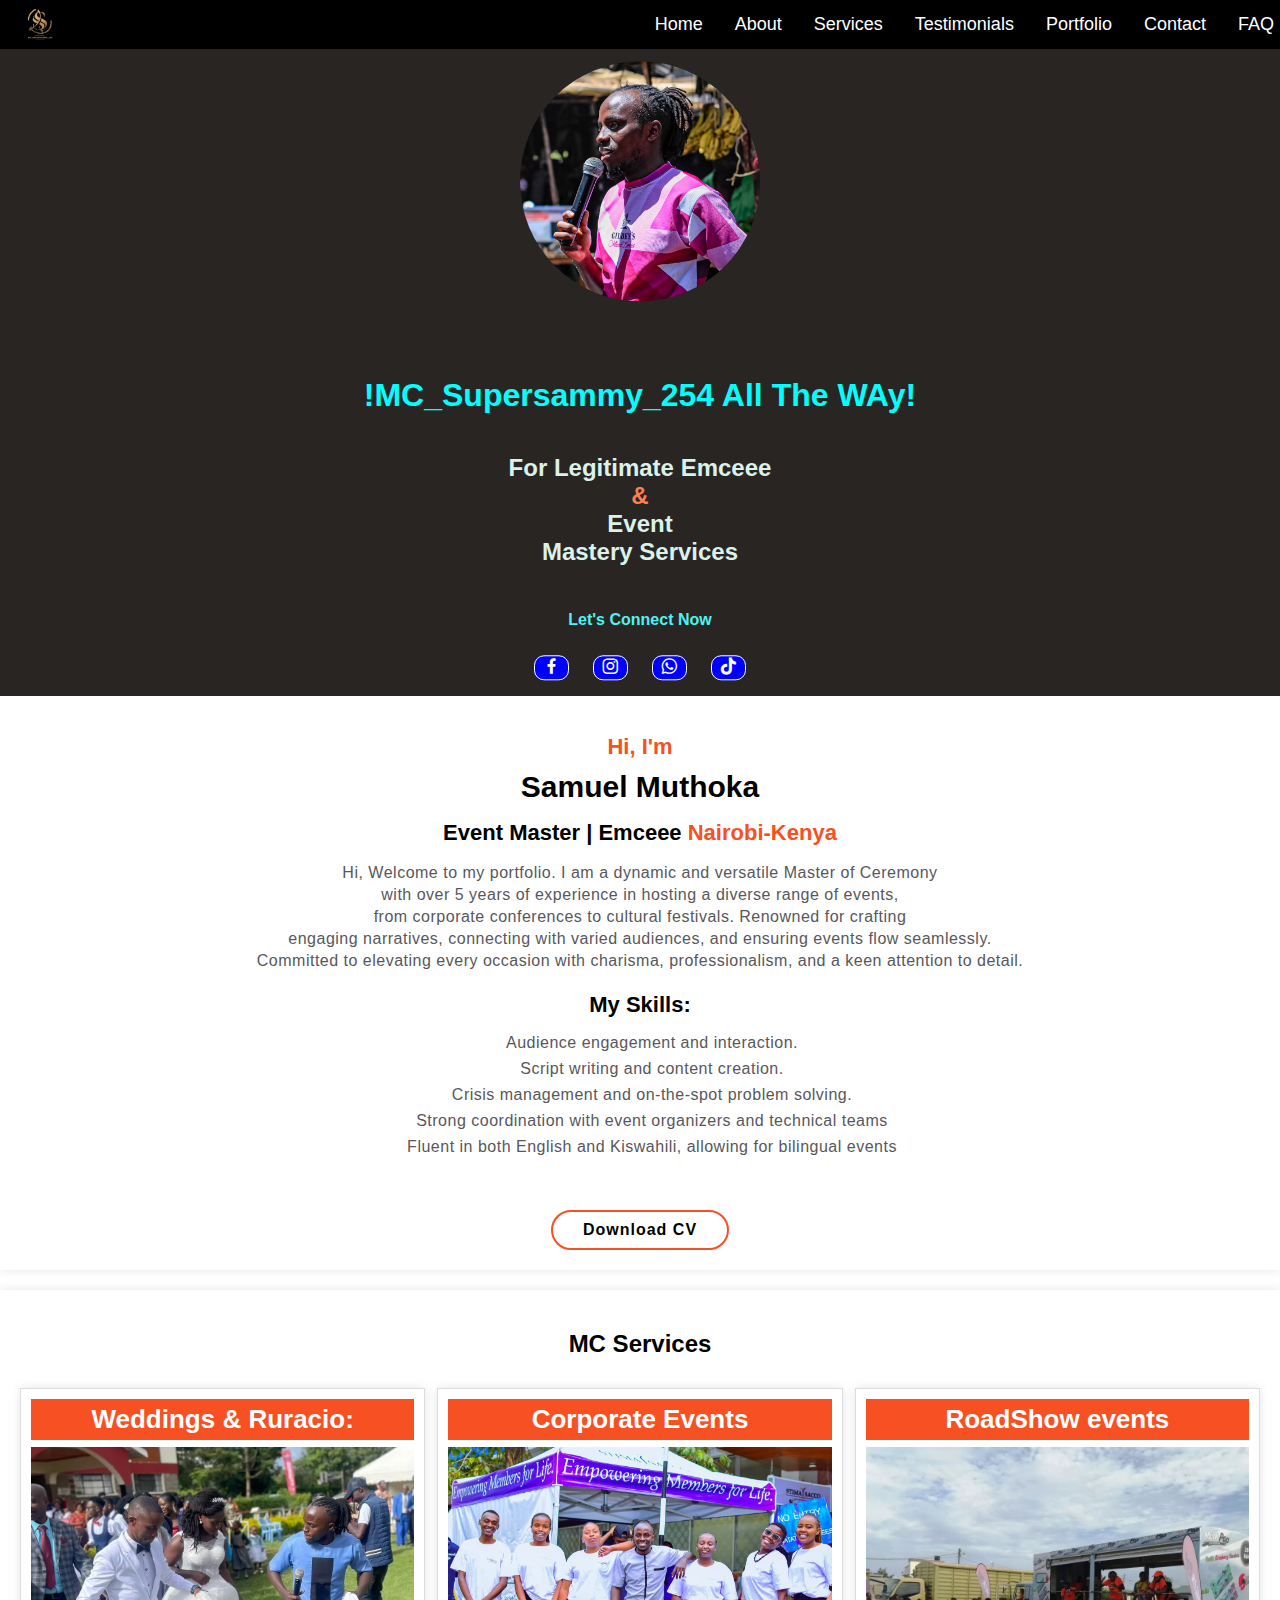
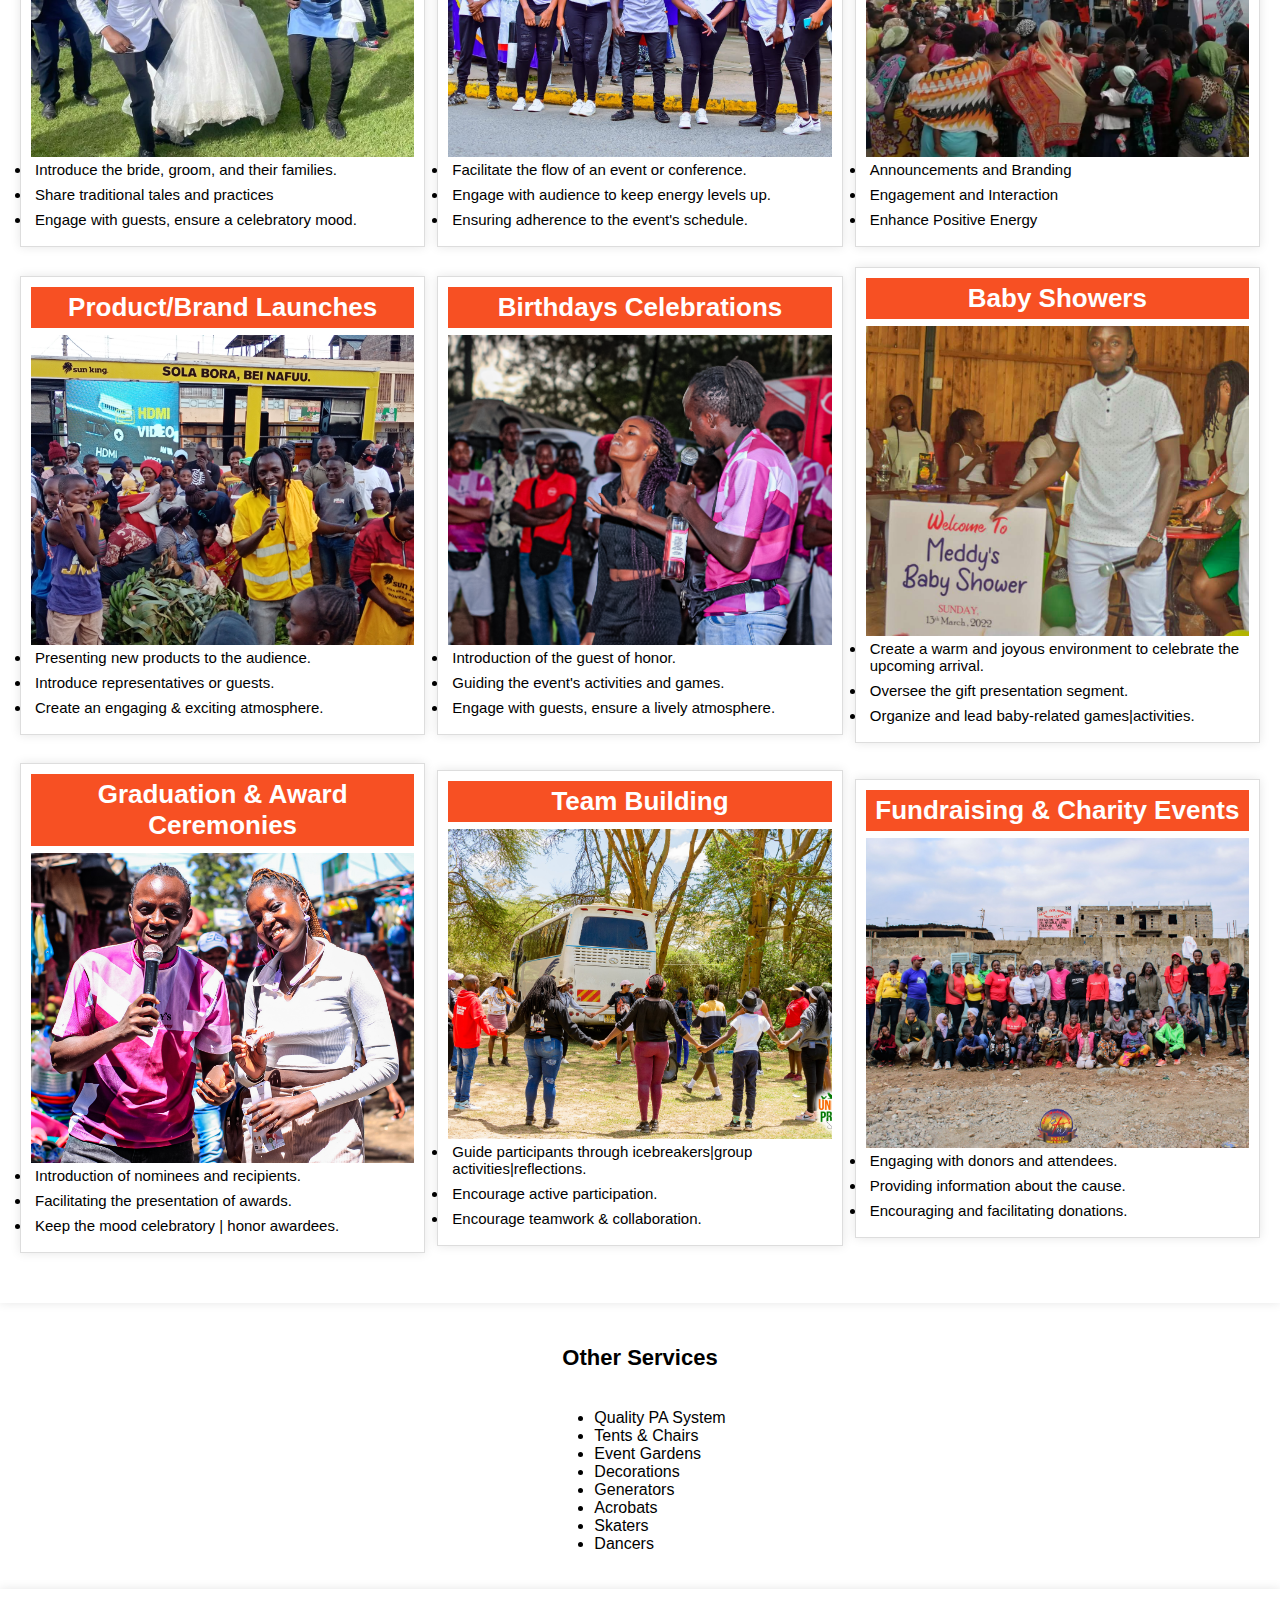
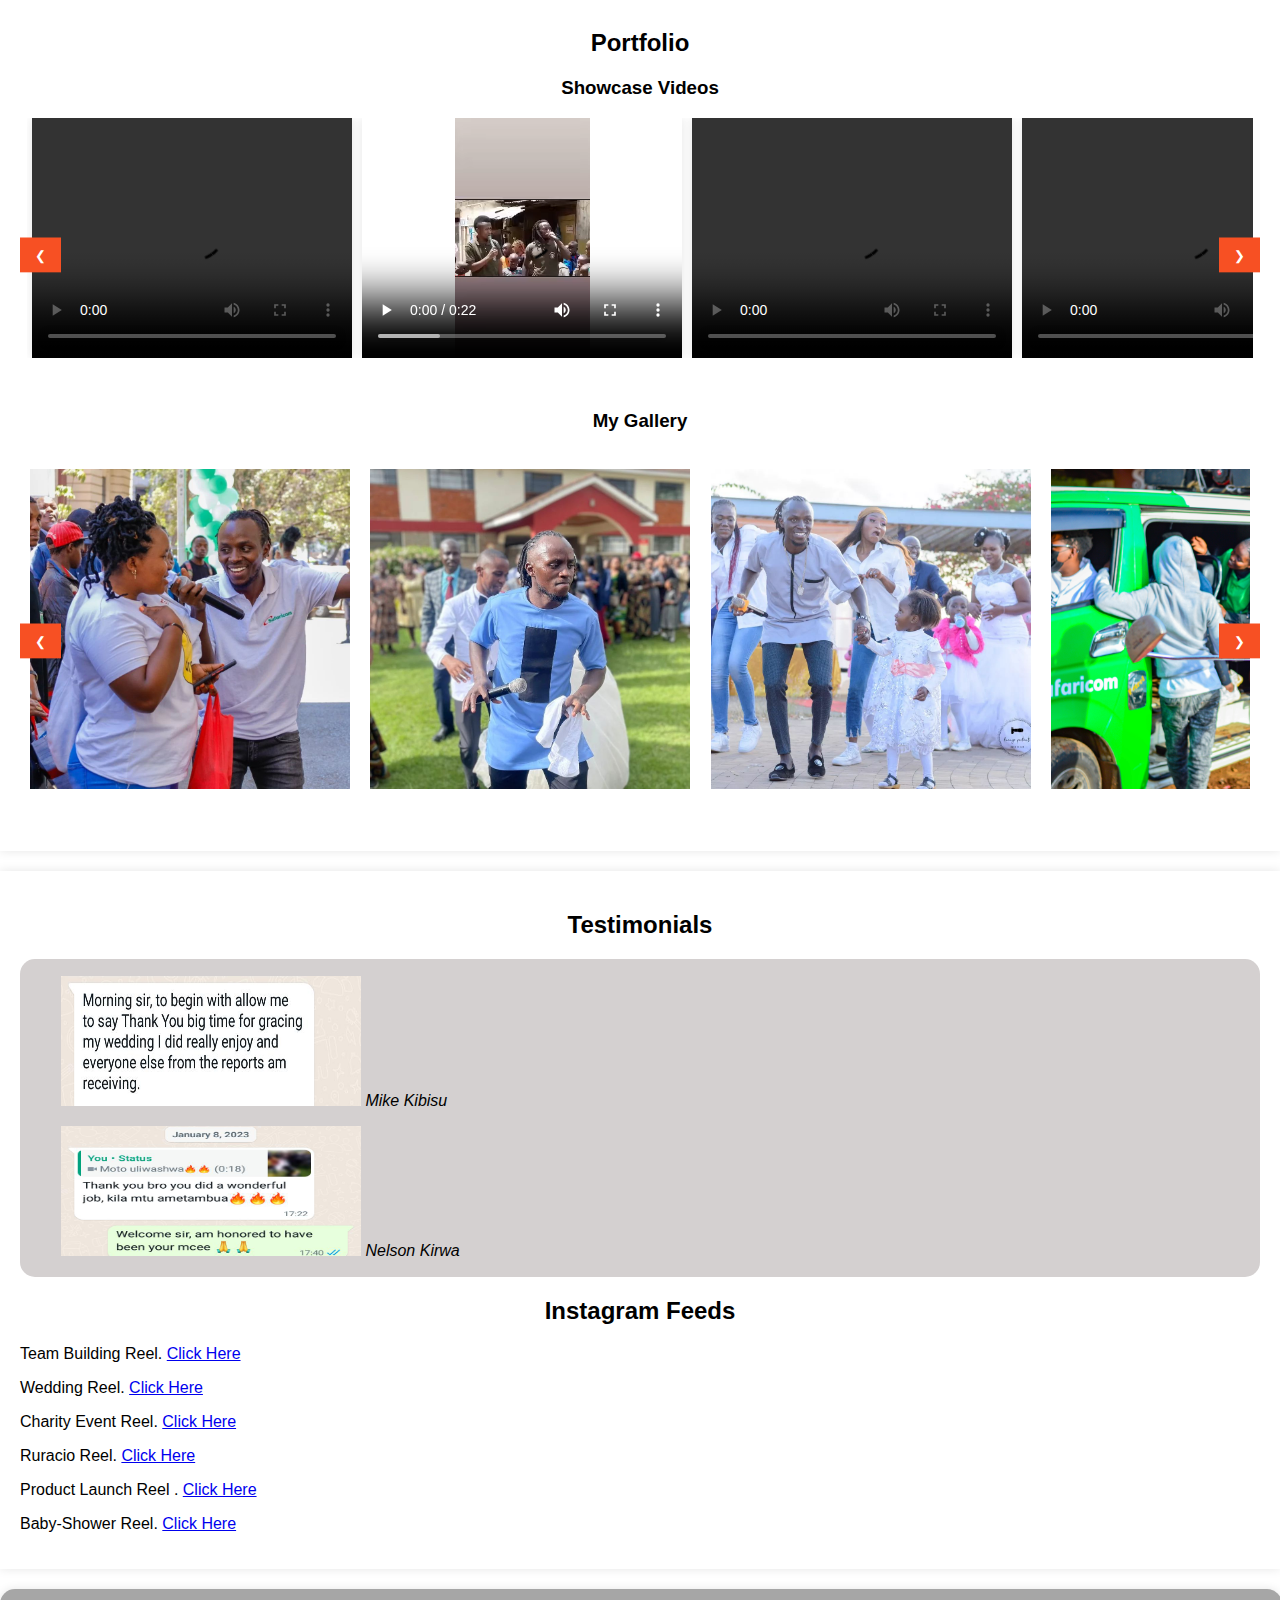
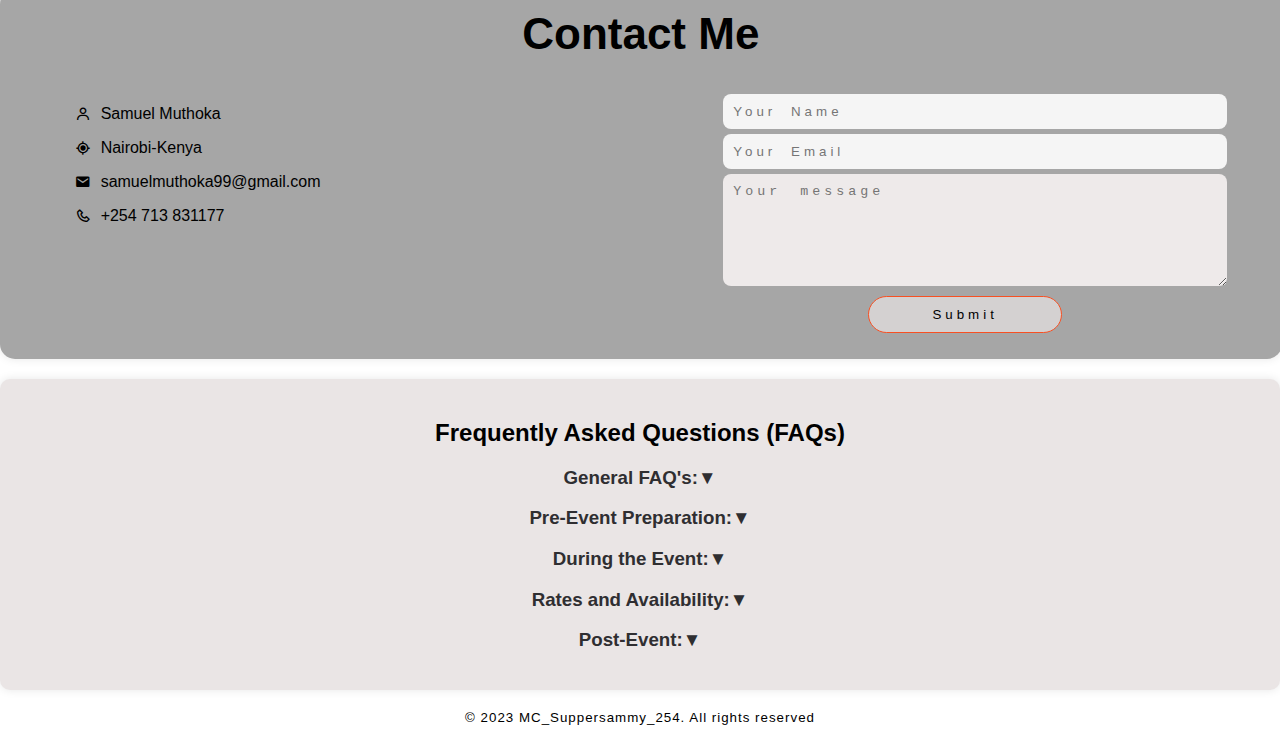
==== commit c1d4bf0e: "updates" ====
--- a/index.html
+++ b/index.html
@@ -348,7 +348,6 @@
     </blockquote> -->
 
     <blockquote>
-      <!-- <p>Testimonial from client.</p> -->
       <img class="test1" src="images/testimony1.jpeg">
       <cite>Mike Kibisu</cite>
     </blockquote>
@@ -399,7 +398,7 @@
 
   <section class="faq" id="faq">
     <div class="toggle">
-    <h2>Frequently Asked Questions (FAQ's)</h2>
+    <h2>Frequently Asked Questions (FAQs)</h2>
     <h3>General FAQ's:<span class="arrow">&#x25BC;</span></h3>
     <ol>
       
